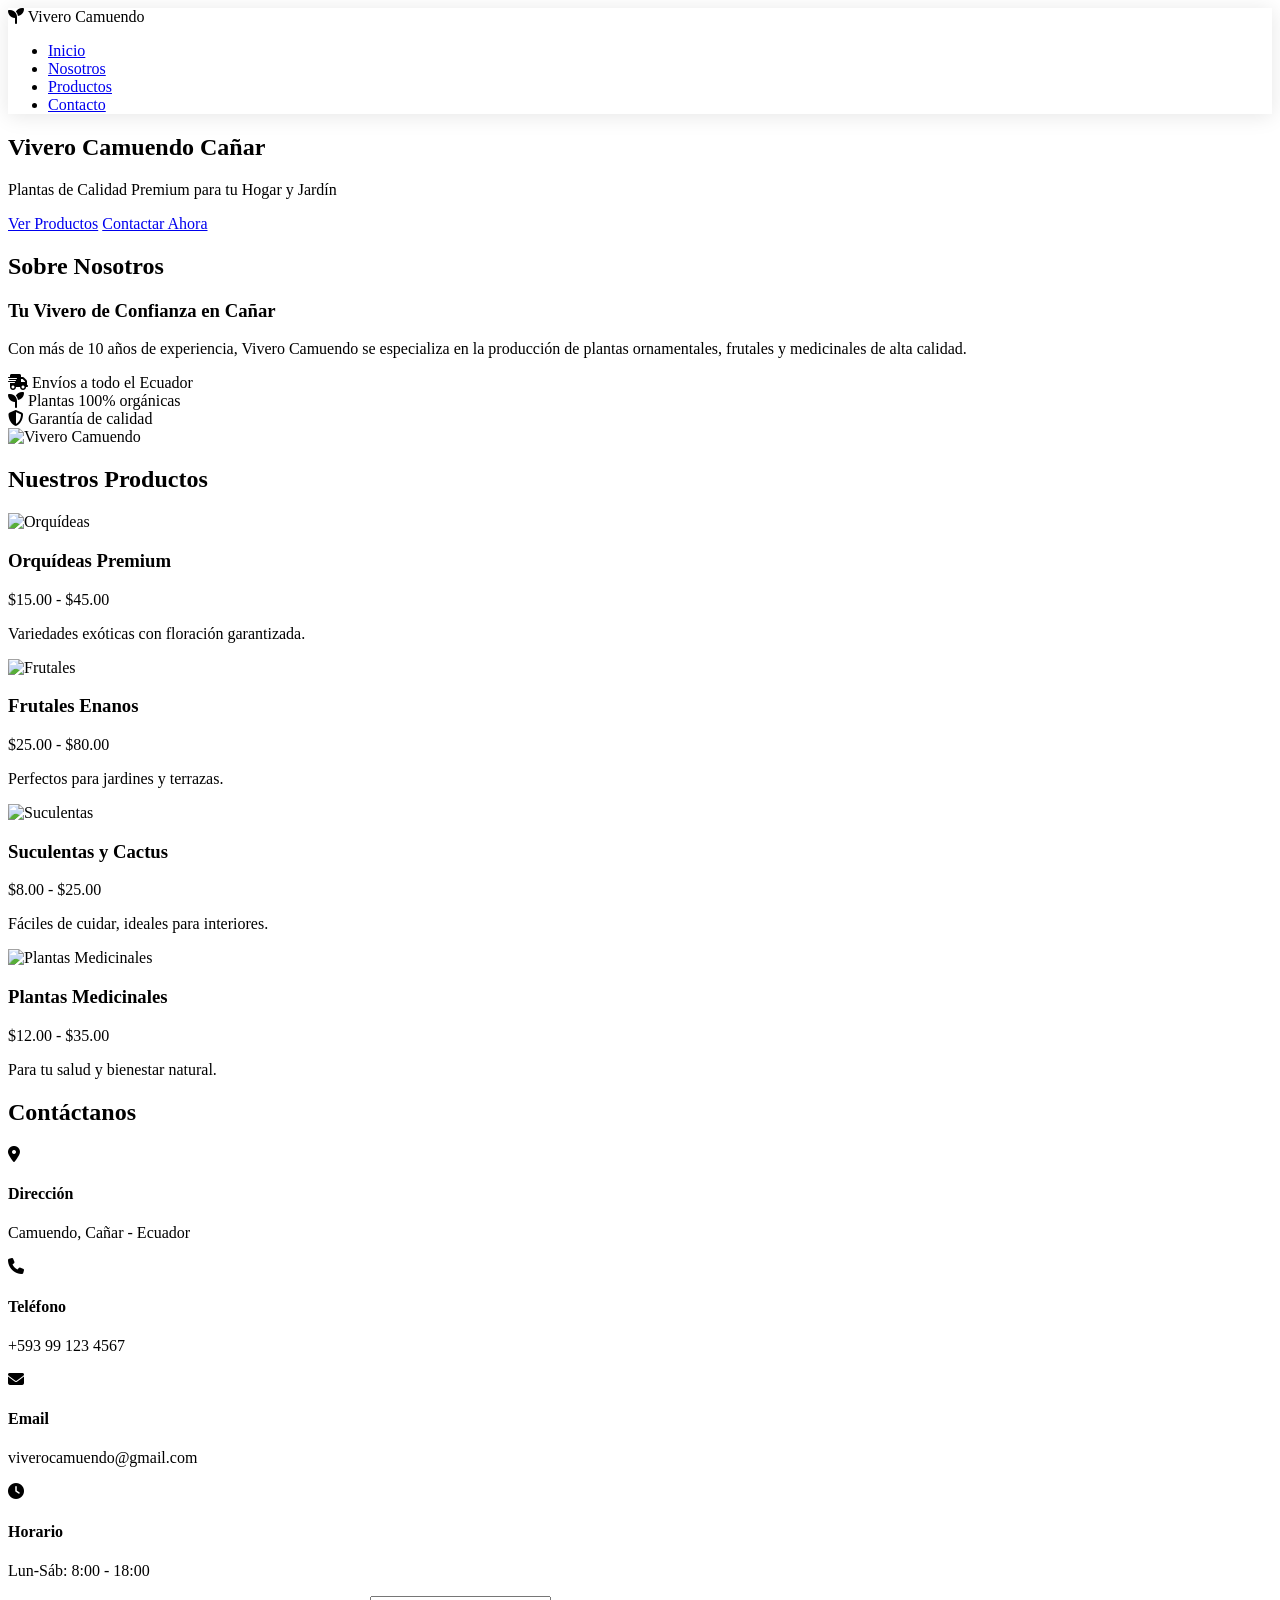
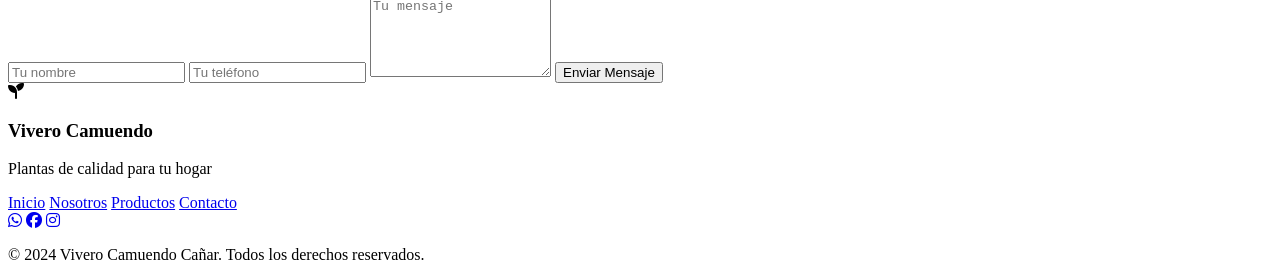
==== index.html @ 324bb906 "Update index.html" ====
<!DOCTYPE html>
<html lang="es">
<head>
    <meta charset="UTF-8">
    <meta name="viewport" content="width=device-width, initial-scale=1.0">
    <title>Vivero Camuendo Cañar - Plantas de Calidad Premium</title>
    <meta name="description" content="Vivero Camuendo Cañar - Especialistas en plantas ornamentales, frutales y medicinales de alta calidad. Envíos a todo el Ecuador.">
    <link rel="stylesheet" href="styles.css">
    <link href="https://cdnjs.cloudflare.com/ajax/libs/font-awesome/6.4.0/css/all.min.css" rel="stylesheet">
    <link href="https://fonts.googleapis.com/css2?family=Poppins:wght@300;400;500;600;700&display=swap" rel="stylesheet">
</head>
<body>
    <!-- Header -->
    <header class="header">
        <nav class="navbar">
            <div class="nav-container">
                <div class="logo">
                    <i class="fas fa-seedling"></i>
                    <span>Vivero Camuendo</span>
                </div>
                <ul class="nav-menu">
                    <li><a href="#inicio" class="nav-link">Inicio</a></li>
                    <li><a href="#nosotros" class="nav-link">Nosotros</a></li>
                    <li><a href="#productos" class="nav-link">Productos</a></li>
                    <li><a href="#contacto" class="nav-link">Contacto</a></li>
                </ul>
                <div class="hamburger">
                    <span></span>
                    <span></span>
                    <span></span>
                </div>
            </div>
        </nav>
    </header>

    <!-- Hero Section -->
    <section id="inicio" class="hero">
        <div class="hero-content">
            <h1 class="hero-title">Vivero Camuendo Cañar</h1>
            <p class="hero-subtitle">Plantas de Calidad Premium para tu Hogar y Jardín</p>
            <div class="hero-buttons">
                <a href="#productos" class="btn btn-primary">Ver Productos</a>
                <a href="#contacto" class="btn btn-secondary">Contactar Ahora</a>
            </div>
        </div>
        <div class="hero-image">
            <div class="hero-overlay"></div>
        </div>
    </section>

    <!-- Nosotros -->
    <section id="nosotros" class="nosotros">
        <div class="container">
            <h2 class="section-title">Sobre Nosotros</h2>
            <div class="nosotros-content">
                <div class="nosotros-text">
                    <h3>Tu Vivero de Confianza en Cañar</h3>
                    <p>Con más de 10 años de experiencia, Vivero Camuendo se especializa en la producción de plantas ornamentales, frutales y medicinales de alta calidad.</p>
                    <div class="features">
                        <div class="feature">
                            <i class="fas fa-shipping-fast"></i>
                            <span>Envíos a todo el Ecuador</span>
                        </div>
                        <div class="feature">
                            <i class="fas fa-seedling"></i>
                            <span>Plantas 100% orgánicas</span>
                        </div>
                        <div class="feature">
                            <i class="fas fa-shield-alt"></i>
                            <span>Garantía de calidad</span>
                        </div>
                    </div>
                </div>
                <div class="nosotros-image">
                    <img src="https://images.unsplash.com/photo-1585320806297-9794b3e4eeae?w=500&h=400&fit=crop" alt="Vivero Camuendo">
                </div>
            </div>
        </div>
    </section>

    <!-- Productos -->
    <section id="productos" class="productos">
        <div class="container">
            <h2 class="section-title">Nuestros Productos</h2>
            <div class="productos-grid">
                <div class="producto-card">
                    <img src="https://images.unsplash.com/photo-1585320700420-fae47171b3a0?w=400&h=300&fit=crop" alt="Orquídeas">
                    <div class="producto-info">
                        <h3>Orquídeas Premium</h3>
                        <p class="precio">$15.00 - $45.00</p>
                        <p>Variedades exóticas con floración garantizada.</p>
                    </div>
                </div>
                <div class="producto-card">
                    <img src="https://images.unsplash.com/photo-1600585154340-be6161a56a0c?w=400&h=300&fit=crop" alt="Frutales">
                    <div class="producto-info">
                        <h3>Frutales Enanos</h3>
                        <p class="precio">$25.00 - $80.00</p>
                        <p>Perfectos para jardines y terrazas.</p>
                    </div>
                </div>
                <div class="producto-card">
                    <img src="https://images.unsplash.com/photo-1580894908361-9679e9228d58?w=400&h=300&fit=crop" alt="Suculentas">
                    <div class="producto-info">
                        <h3>Suculentas y Cactus</h3>
                        <p class="precio">$8.00 - $25.00</p>
                        <p>Fáciles de cuidar, ideales para interiores.</p>
                    </div>
                </div>
                <div class="producto-card">
                    <img src="https://images.unsplash.com/photo-1600244336494-4d43e08c6d3f?w=400&h=300&fit=crop" alt="Plantas Medicinales">
                    <div class="producto-info">
                        <h3>Plantas Medicinales</h3>
                        <p class="precio">$12.00 - $35.00</p>
                        <p>Para tu salud y bienestar natural.</p>
                    </div>
                </div>
            </div>
        </div>
    </section>

    <!-- Contacto -->
    <section id="contacto" class="contacto">
        <div class="container">
            <h2 class="section-title">Contáctanos</h2>
            <div class="contacto-content">
                <div class="contacto-info">
                    <div class="contacto-item">
                        <i class="fas fa-map-marker-alt"></i>
                        <div>
                            <h4>Dirección</h4>
                            <p>Camuendo, Cañar - Ecuador</p>
                        </div>
                    </div>
                    <div class="contacto-item">
                        <i class="fas fa-phone"></i>
                        <div>
                            <h4>Teléfono</h4>
                            <p>+593 99 123 4567</p>
                        </div>
                    </div>
                    <div class="contacto-item">
                        <i class="fas fa-envelope"></i>
                        <div>
                            <h4>Email</h4>
                            <p>viverocamuendo@gmail.com</p>
                        </div>
                    </div>
                    <div class="contacto-item">
                        <i class="fas fa-clock"></i>
                        <div>
                            <h4>Horario</h4>
                            <p>Lun-Sáb: 8:00 - 18:00</p>
                        </div>
                    </div>
                </div>
                <form class="contacto-form">
                    <input type="text" placeholder="Tu nombre" required>
                    <input type="tel" placeholder="Tu teléfono" required>
                    <textarea placeholder="Tu mensaje" rows="5" required></textarea>
                    <button type="submit" class="btn btn-primary">Enviar Mensaje</button>
                </form>
            </div>
        </div>
    </section>

    <!-- Footer -->
    <footer class="footer">
        <div class="container">
            <div class="footer-content">
                <div class="footer-brand">
                    <i class="fas fa-seedling"></i>
                    <div>
                        <h3>Vivero Camuendo</h3>
                        <p>Plantas de calidad para tu hogar</p>
                    </div>
                </div>
                <div class="footer-links">
                    <a href="#inicio">Inicio</a>
                    <a href="#nosotros">Nosotros</a>
                    <a href="#productos">Productos</a>
                    <a href="#contacto">Contacto</a>
                </div>
                <div class="footer-social">
                    <a href="#"><i class="fab fa-whatsapp"></i></a>
                    <a href="#"><i class="fab fa-facebook"></i></a>
                    <a href="#"><i class="fab fa-instagram"></i></a>
                </div>
            </div>
            <div class="footer-bottom">
                <p>&copy; 2024 Vivero Camuendo Cañar. Todos los derechos reservados.</p>
            </div>
        </div>
    </footer>

    <script src="script.js"></script>
</body>
</html>
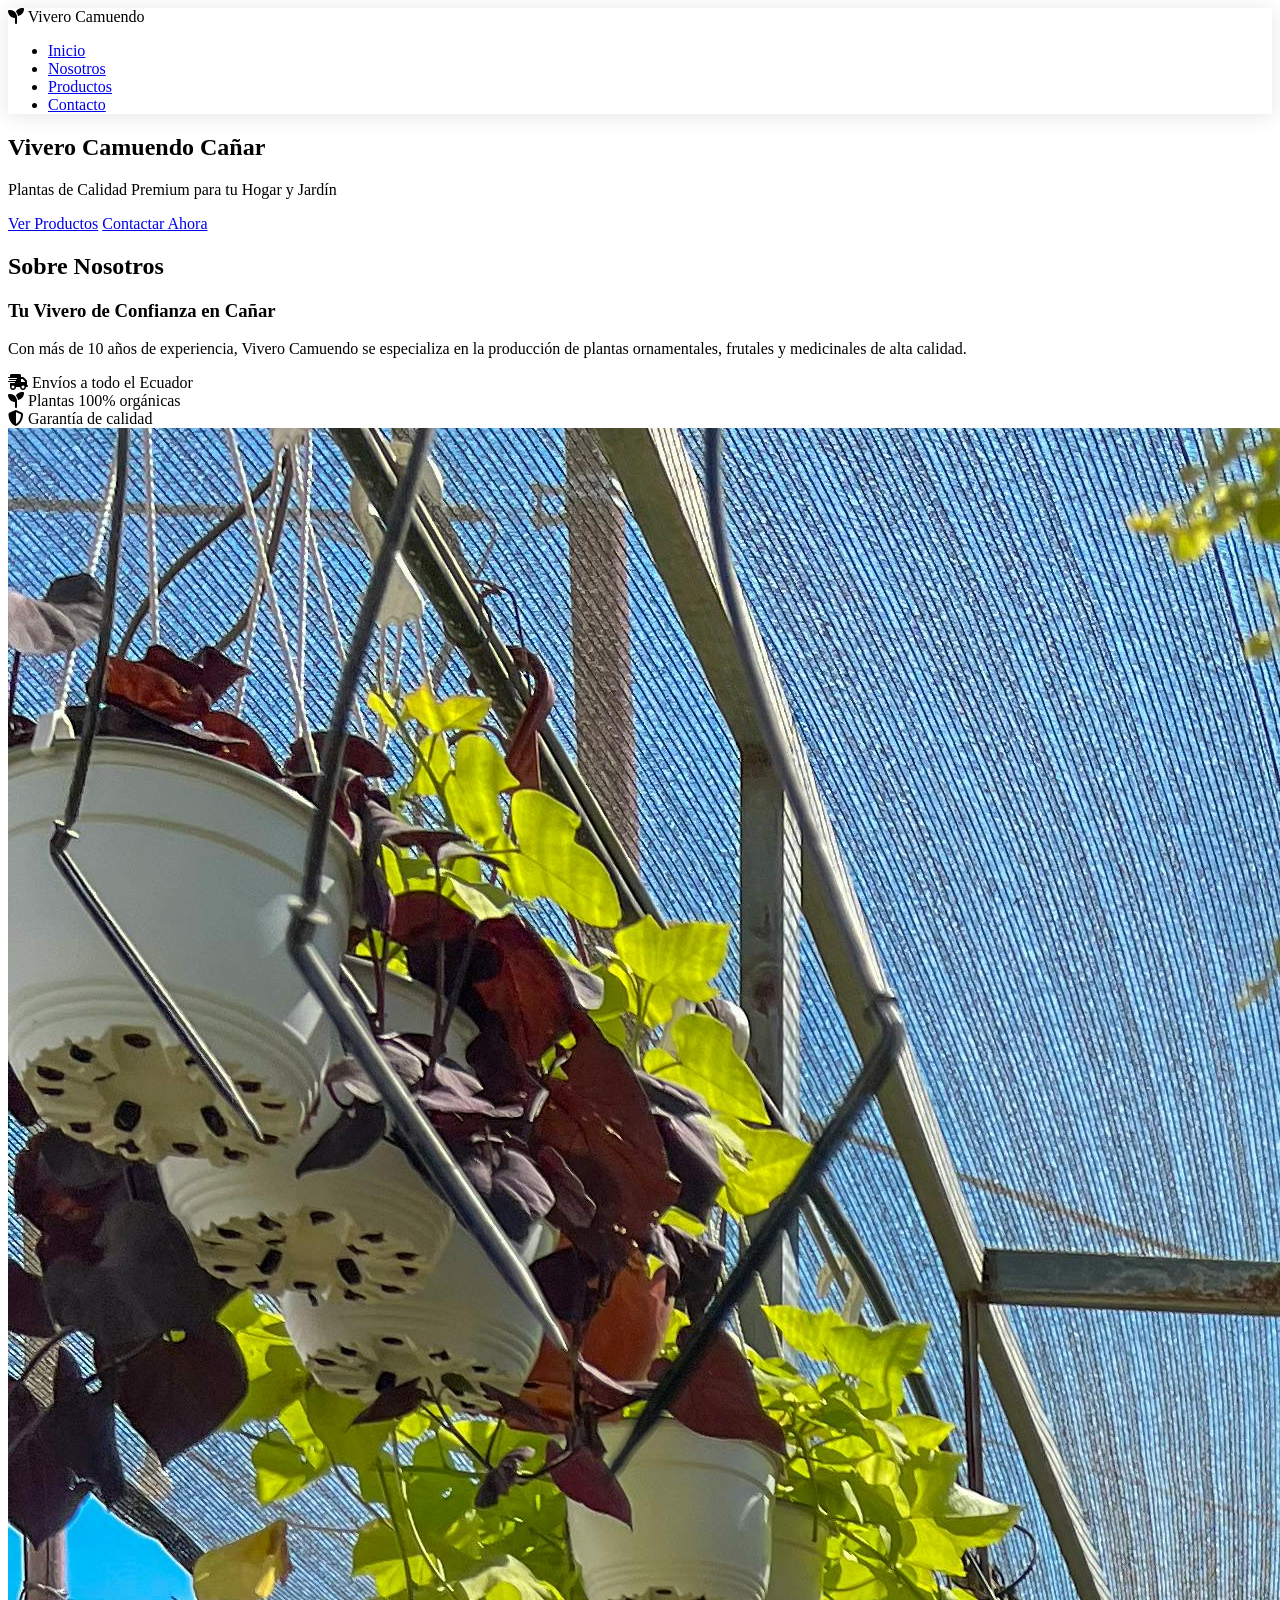
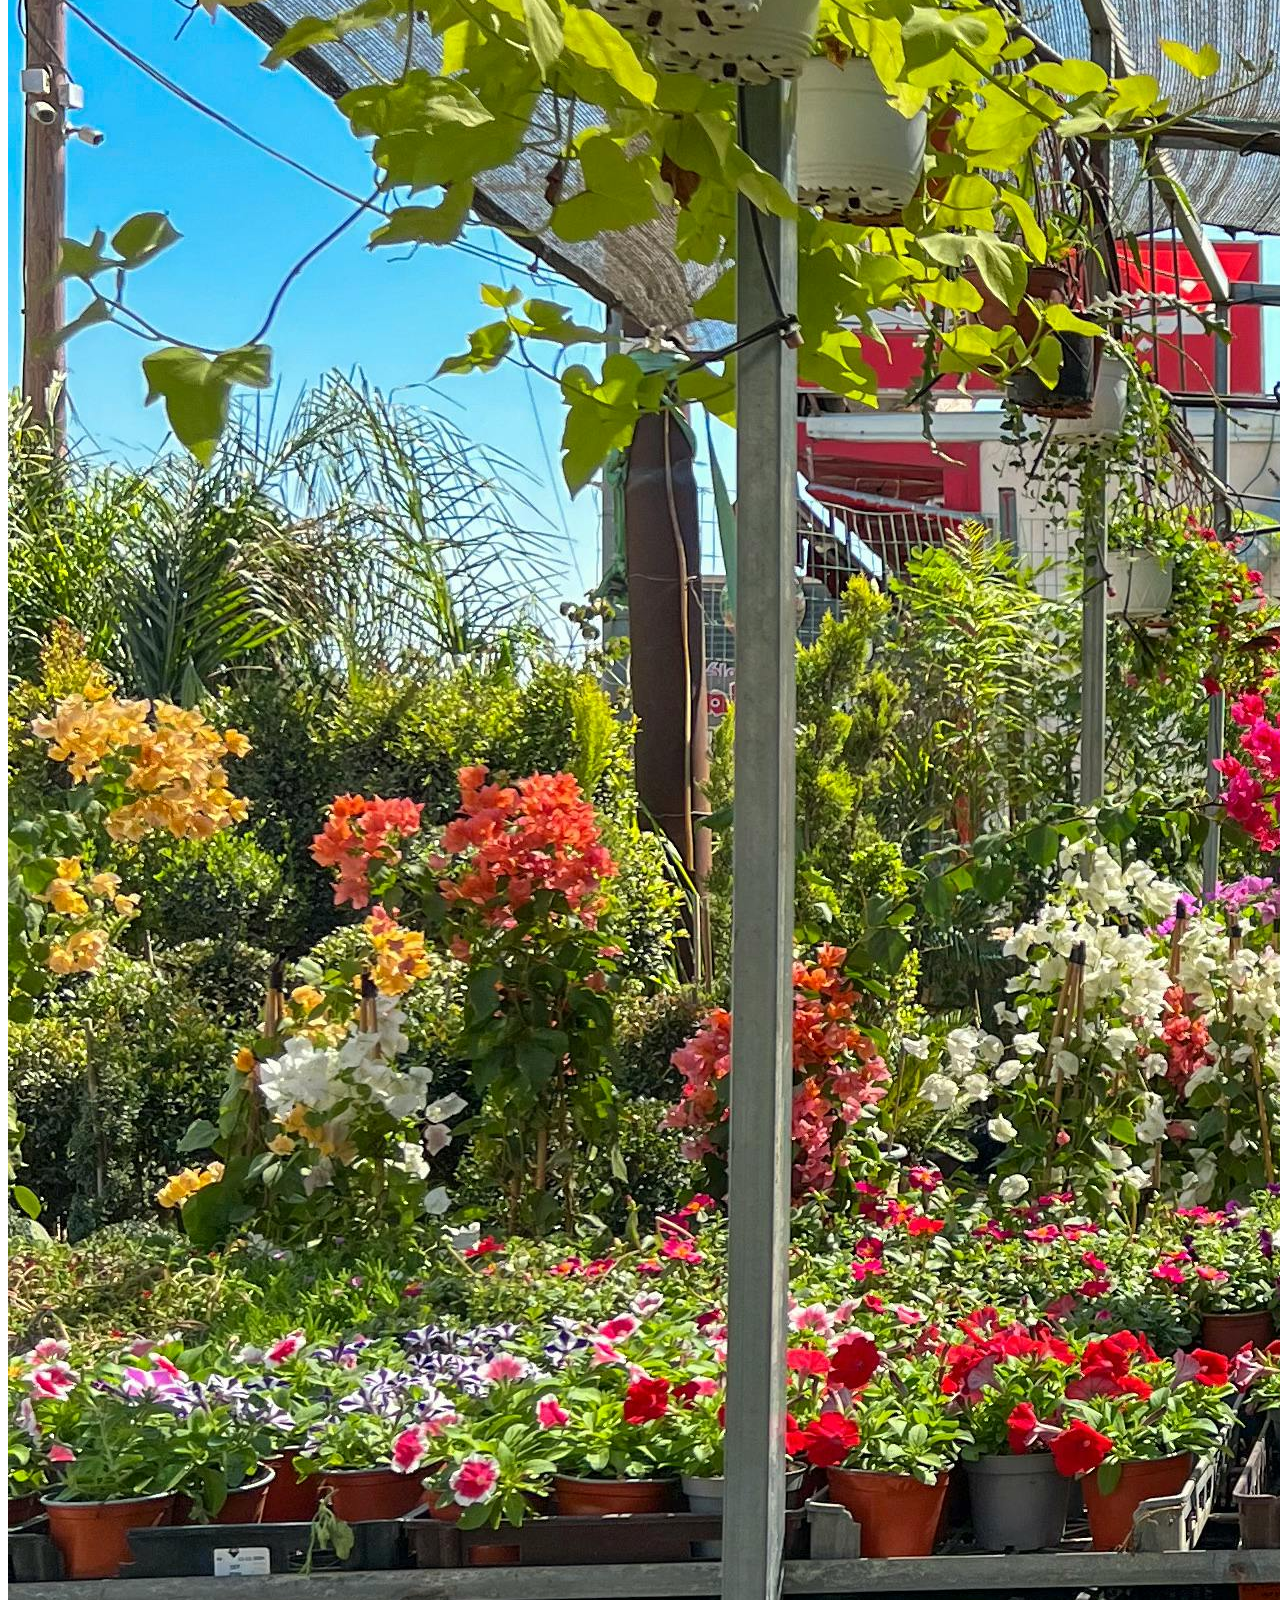
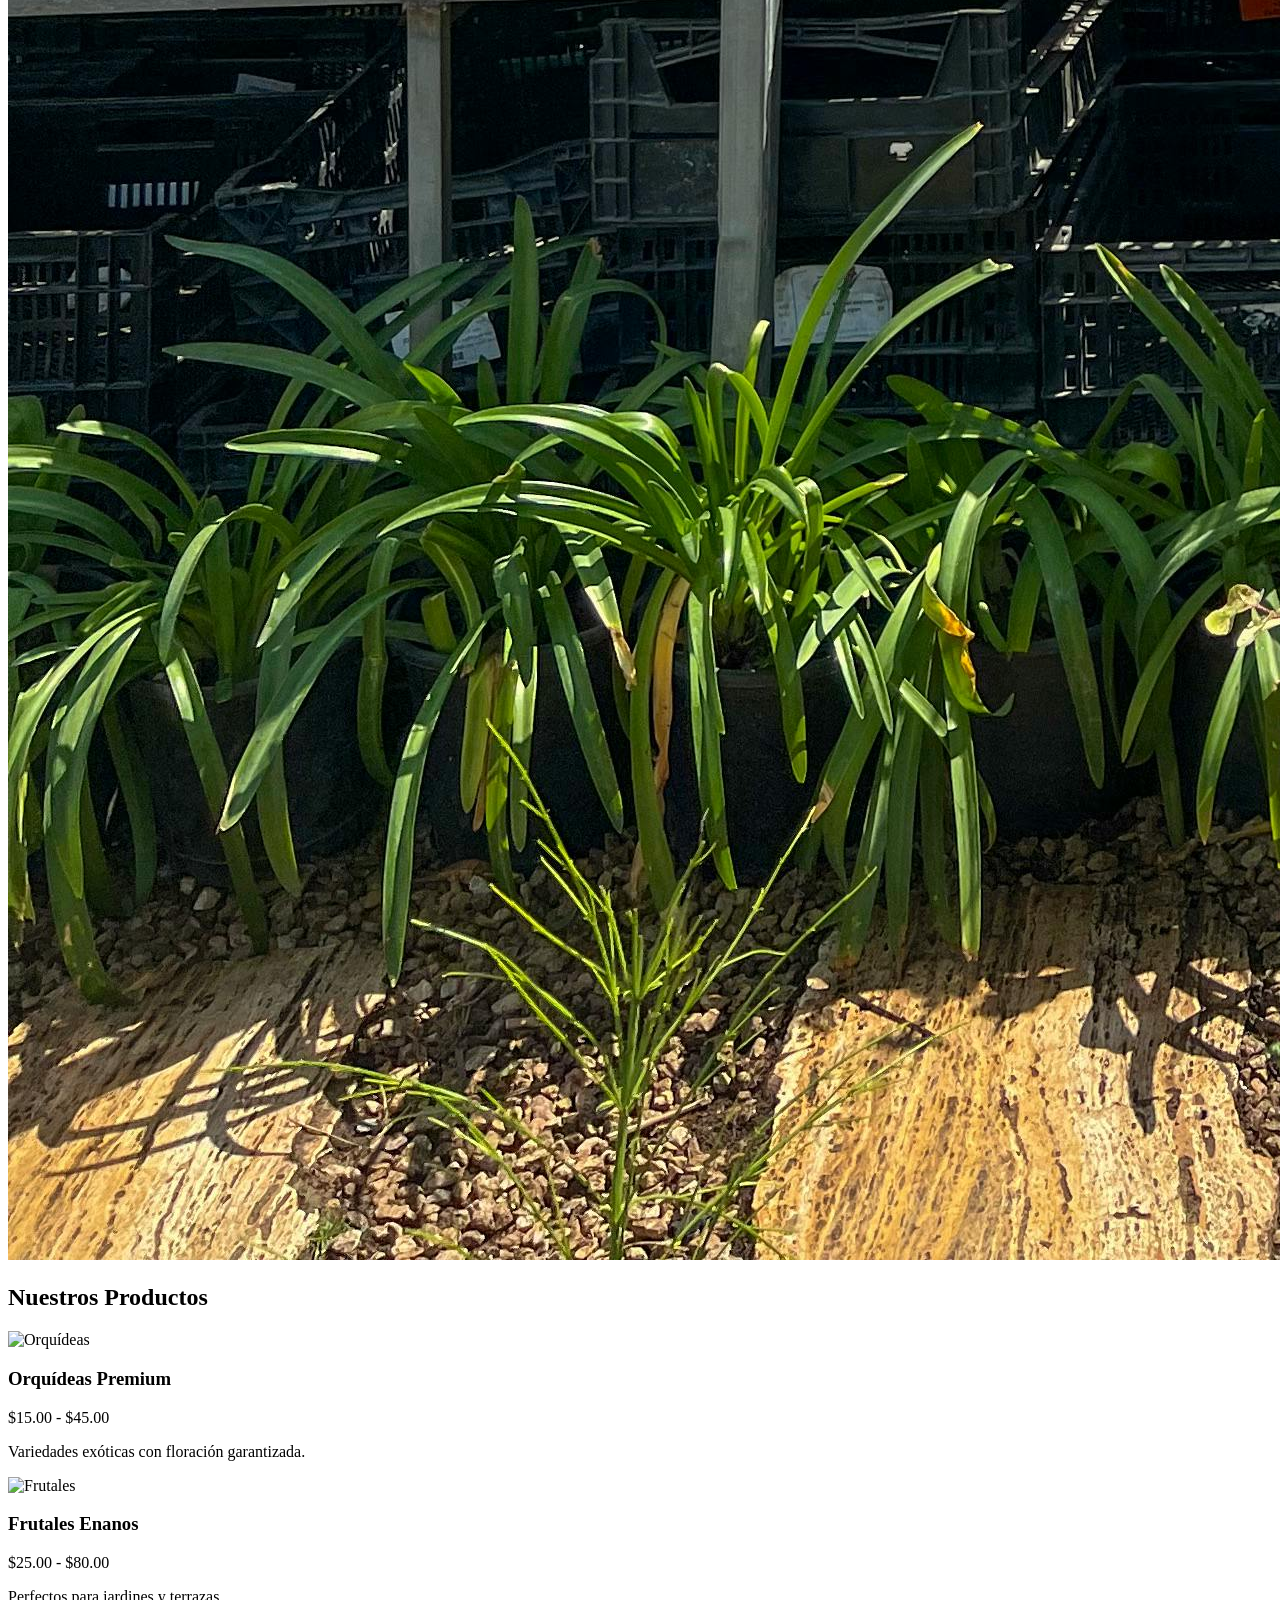
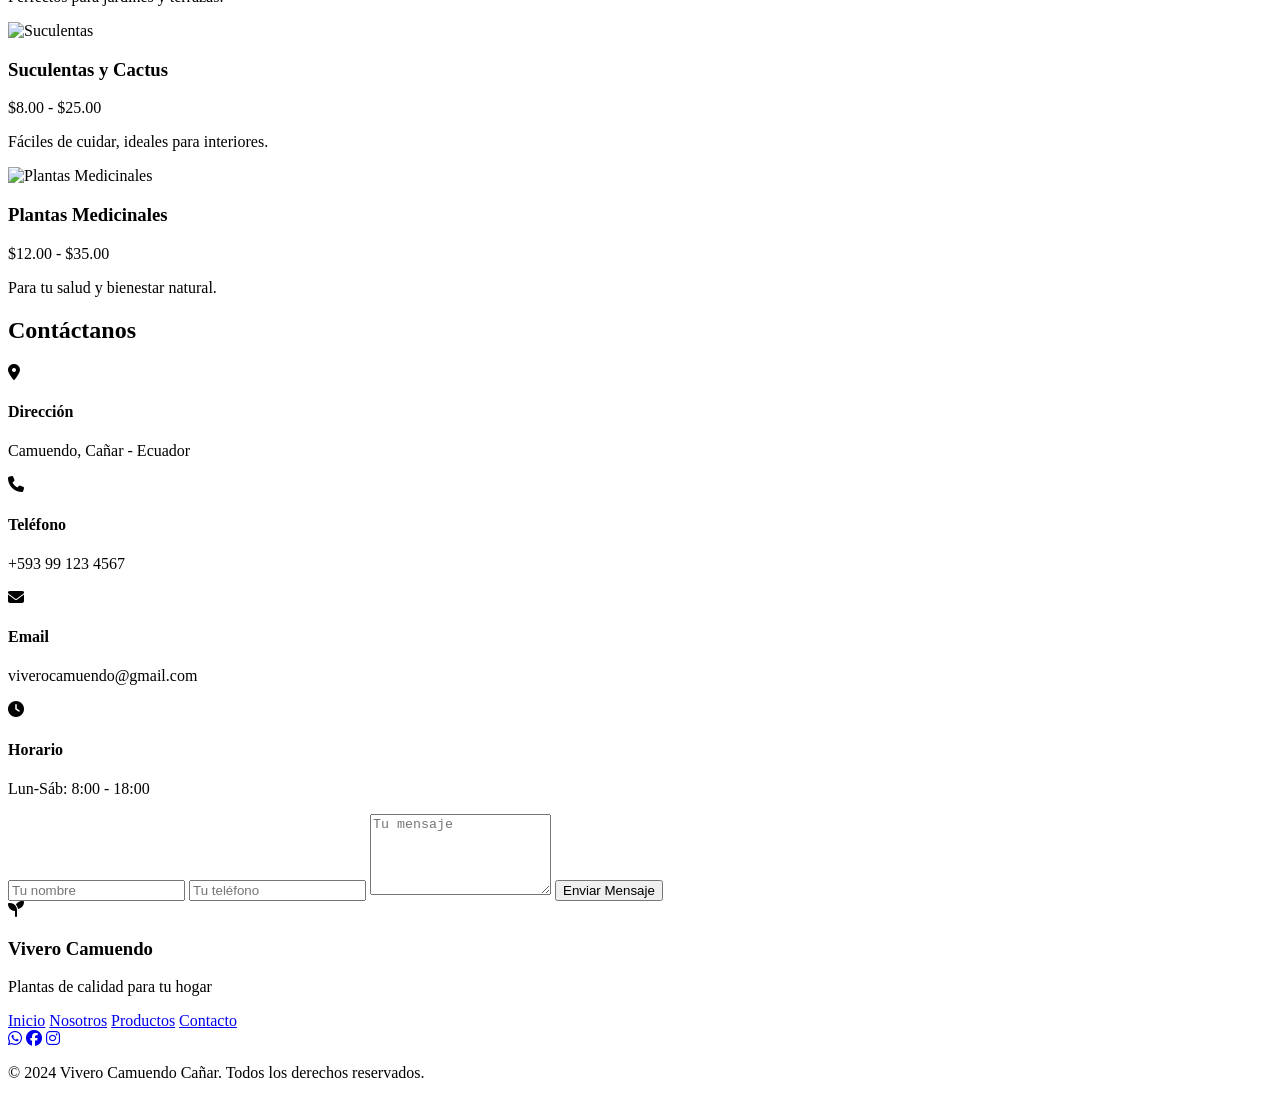
==== commit 9ac19fdb: "Merge branch 'main' of https://github.com/FFFClassCoder/Vivero-Camuendo-Ca-amar" ====
--- a/index.html
+++ b/index.html
@@ -3,7 +3,7 @@
 <head>
     <meta charset="UTF-8">
     <meta name="viewport" content="width=device-width, initial-scale=1.0">
-    <title>Vivero Camuendo Cañar - Plantas de Calidad Premium</title>
+    <title>Vivero Camuendo - Plantas de Calidad Premium</title>
     <meta name="description" content="Vivero Camuendo Cañar - Especialistas en plantas ornamentales, frutales y medicinales de alta calidad. Envíos a todo el Ecuador.">
     <link rel="stylesheet" href="styles.css">
     <link href="https://cdnjs.cloudflare.com/ajax/libs/font-awesome/6.4.0/css/all.min.css" rel="stylesheet">
@@ -72,7 +72,7 @@
                     </div>
                 </div>
                 <div class="nosotros-image">
-                    <img src="https://images.unsplash.com/photo-1585320806297-9794b3e4eeae?w=500&h=400&fit=crop" alt="Vivero Camuendo">
+                    <img src="images/vivero.jpg" alt="Vivero Camuendo">
                 </div>
             </div>
         </div>
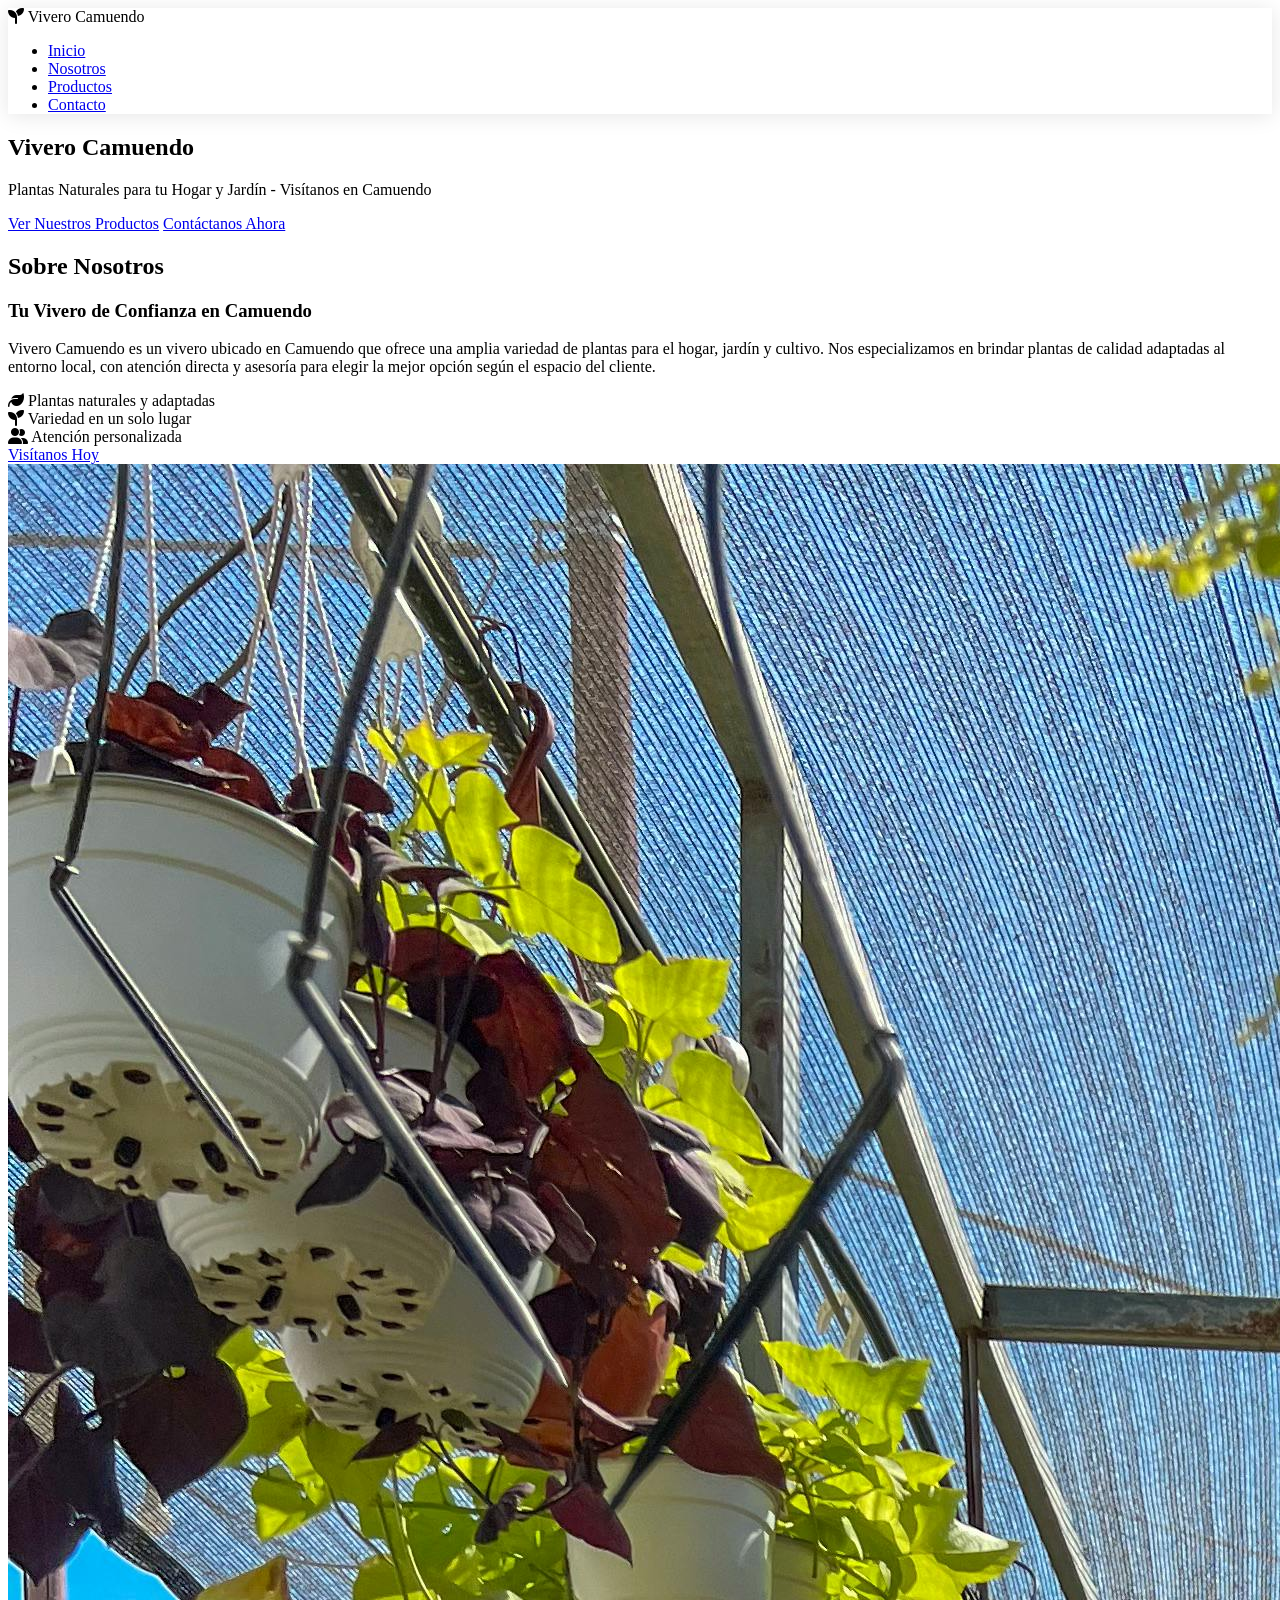
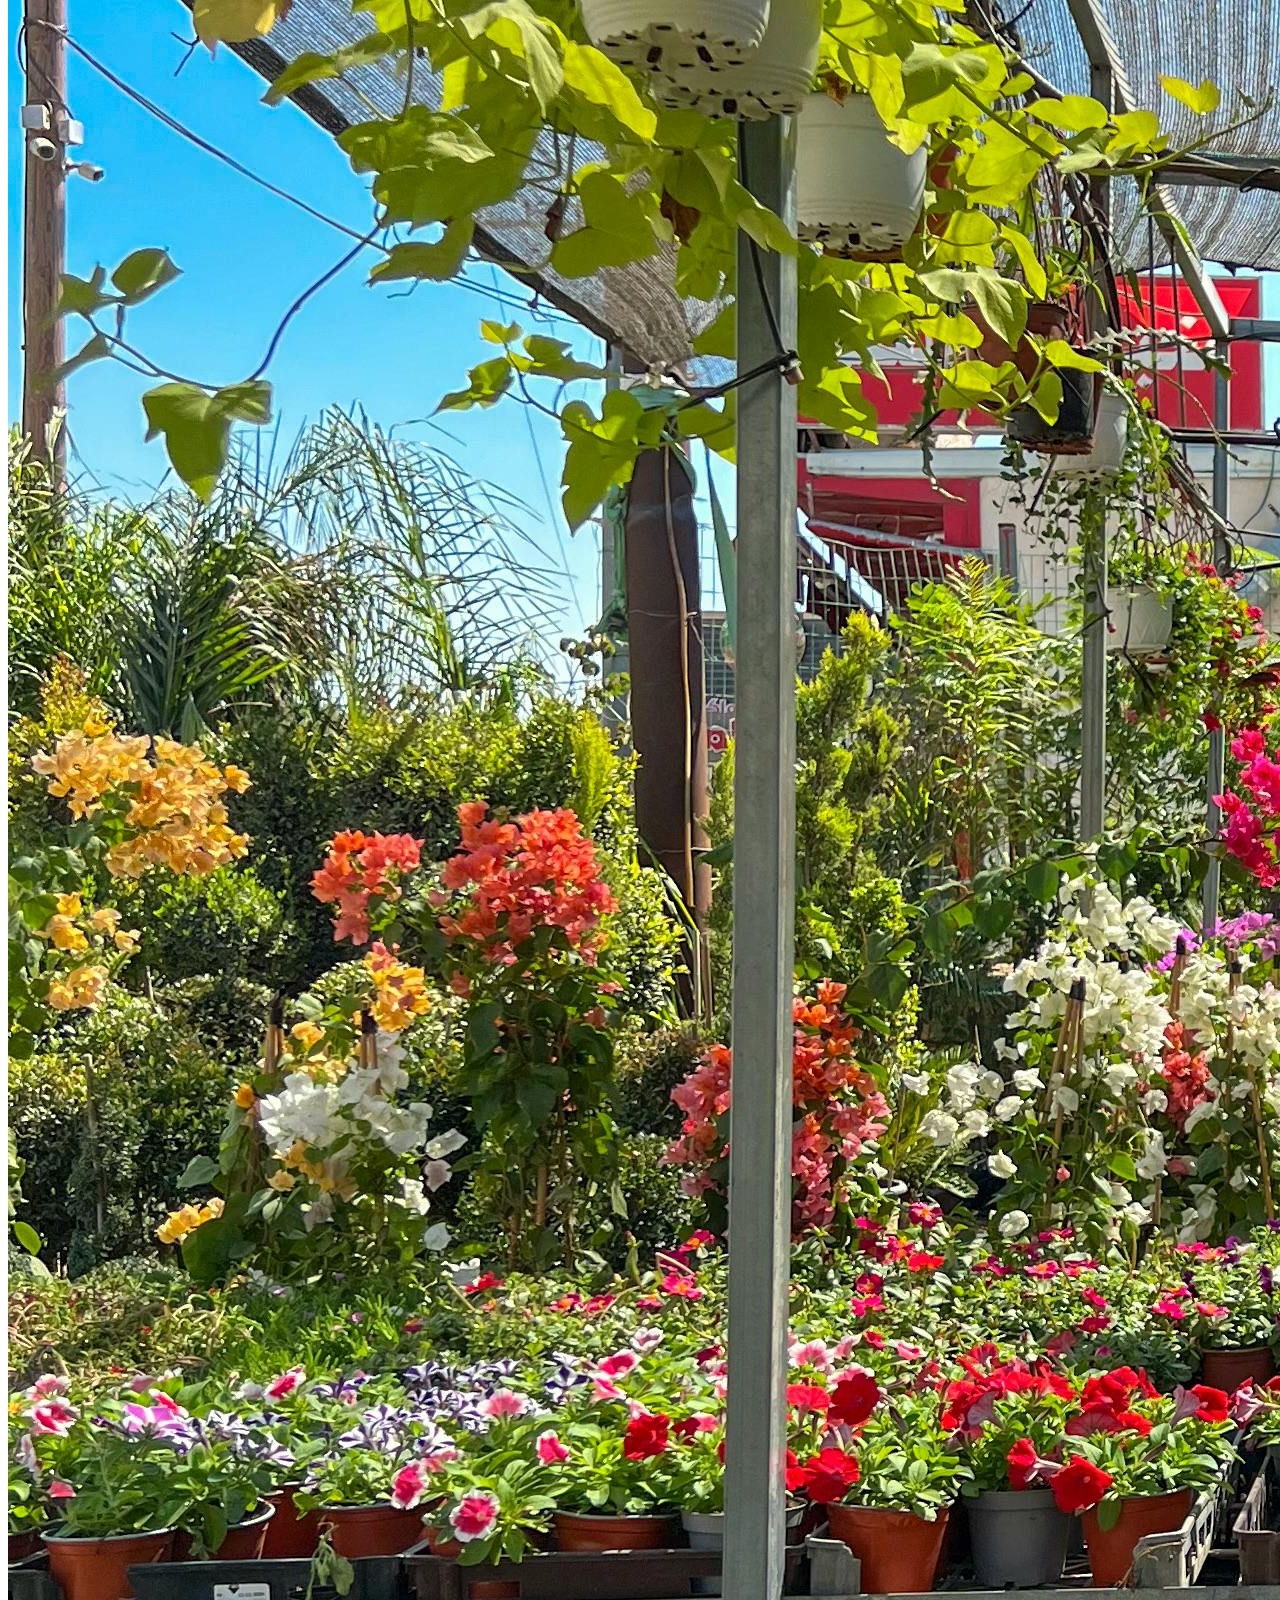
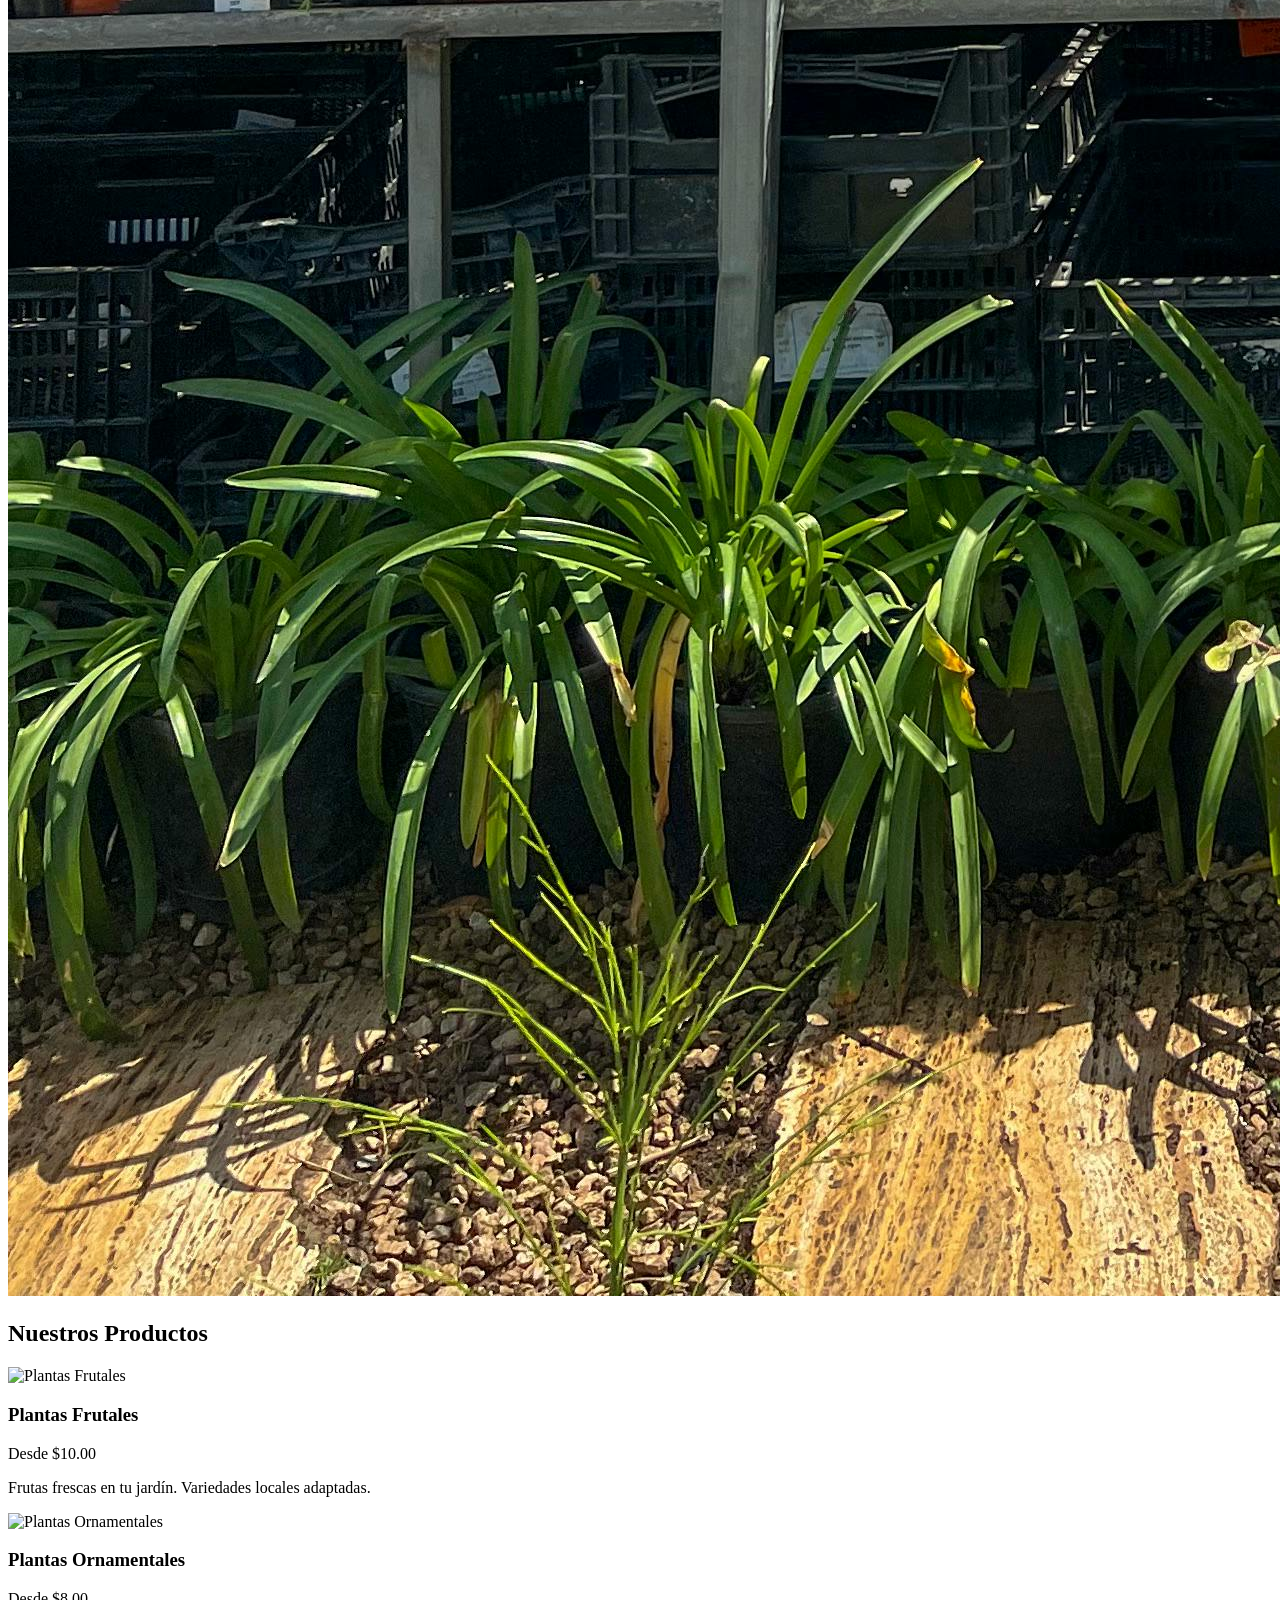
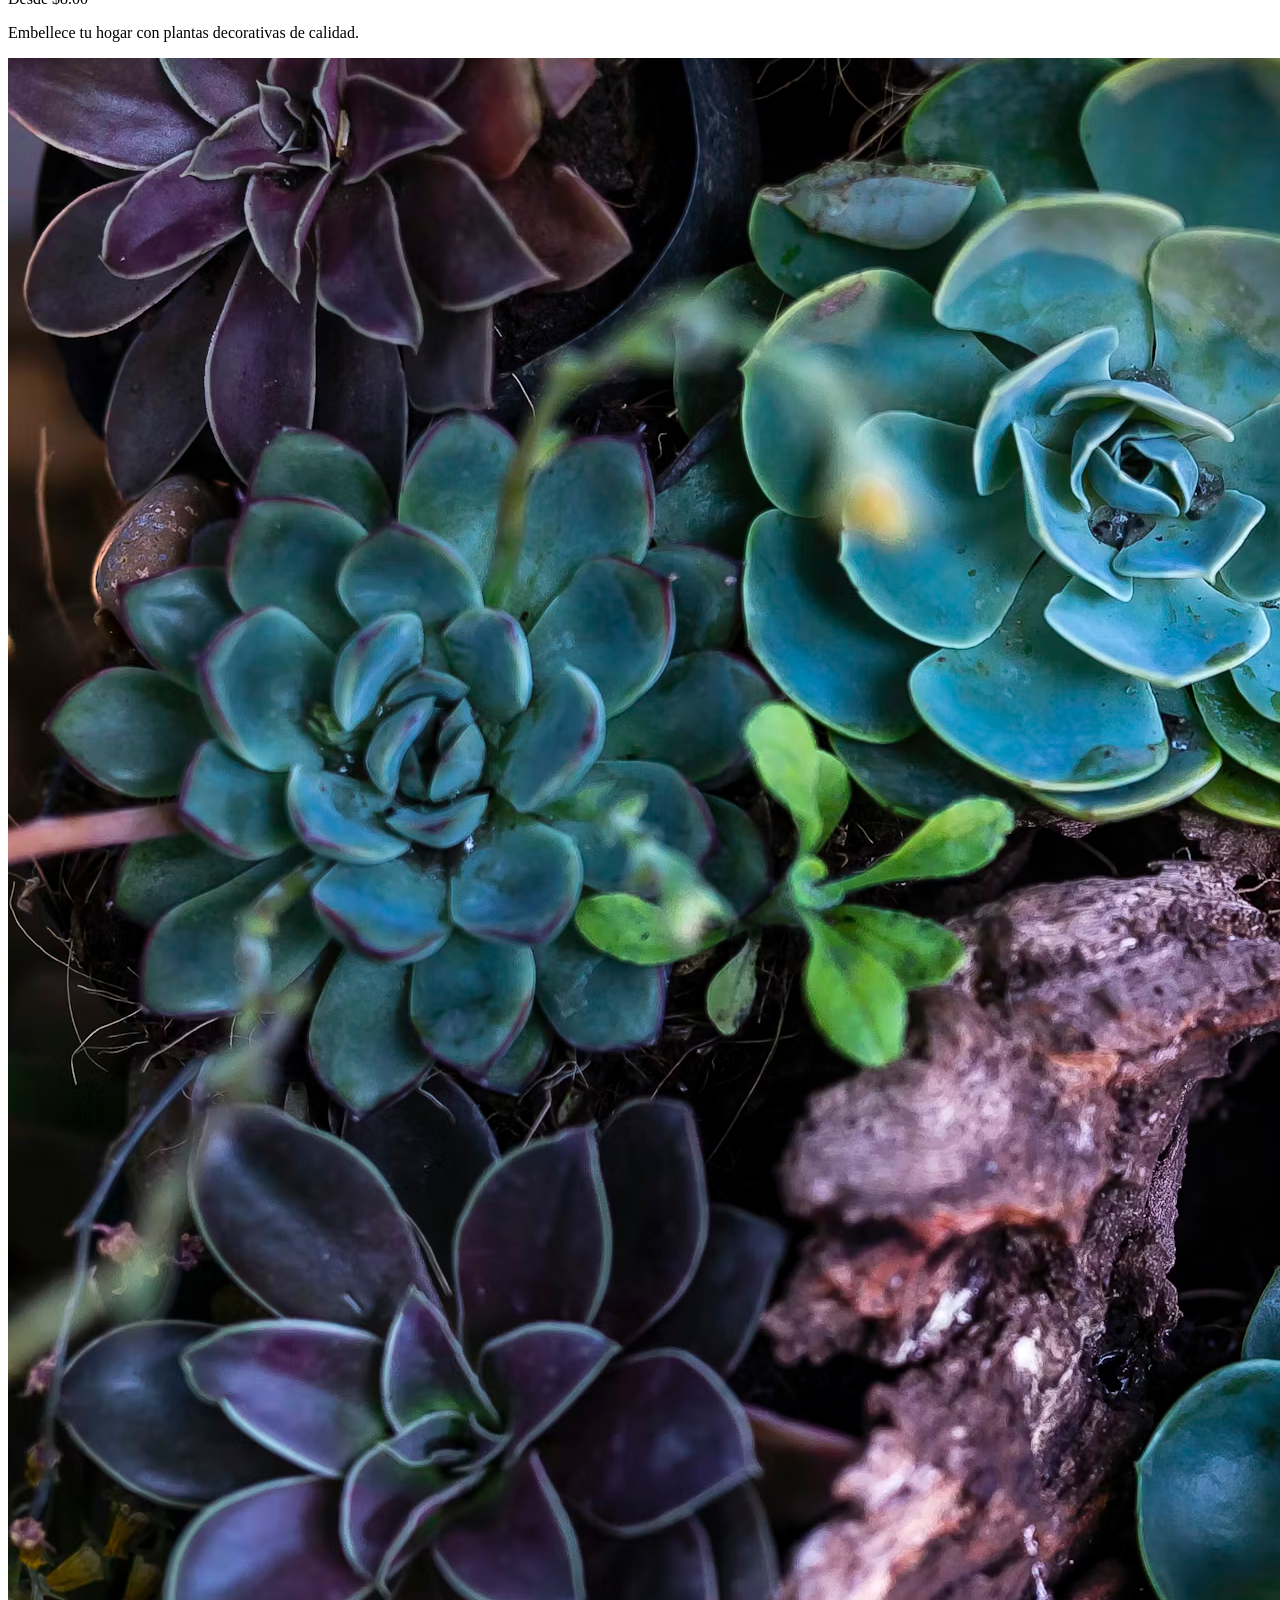
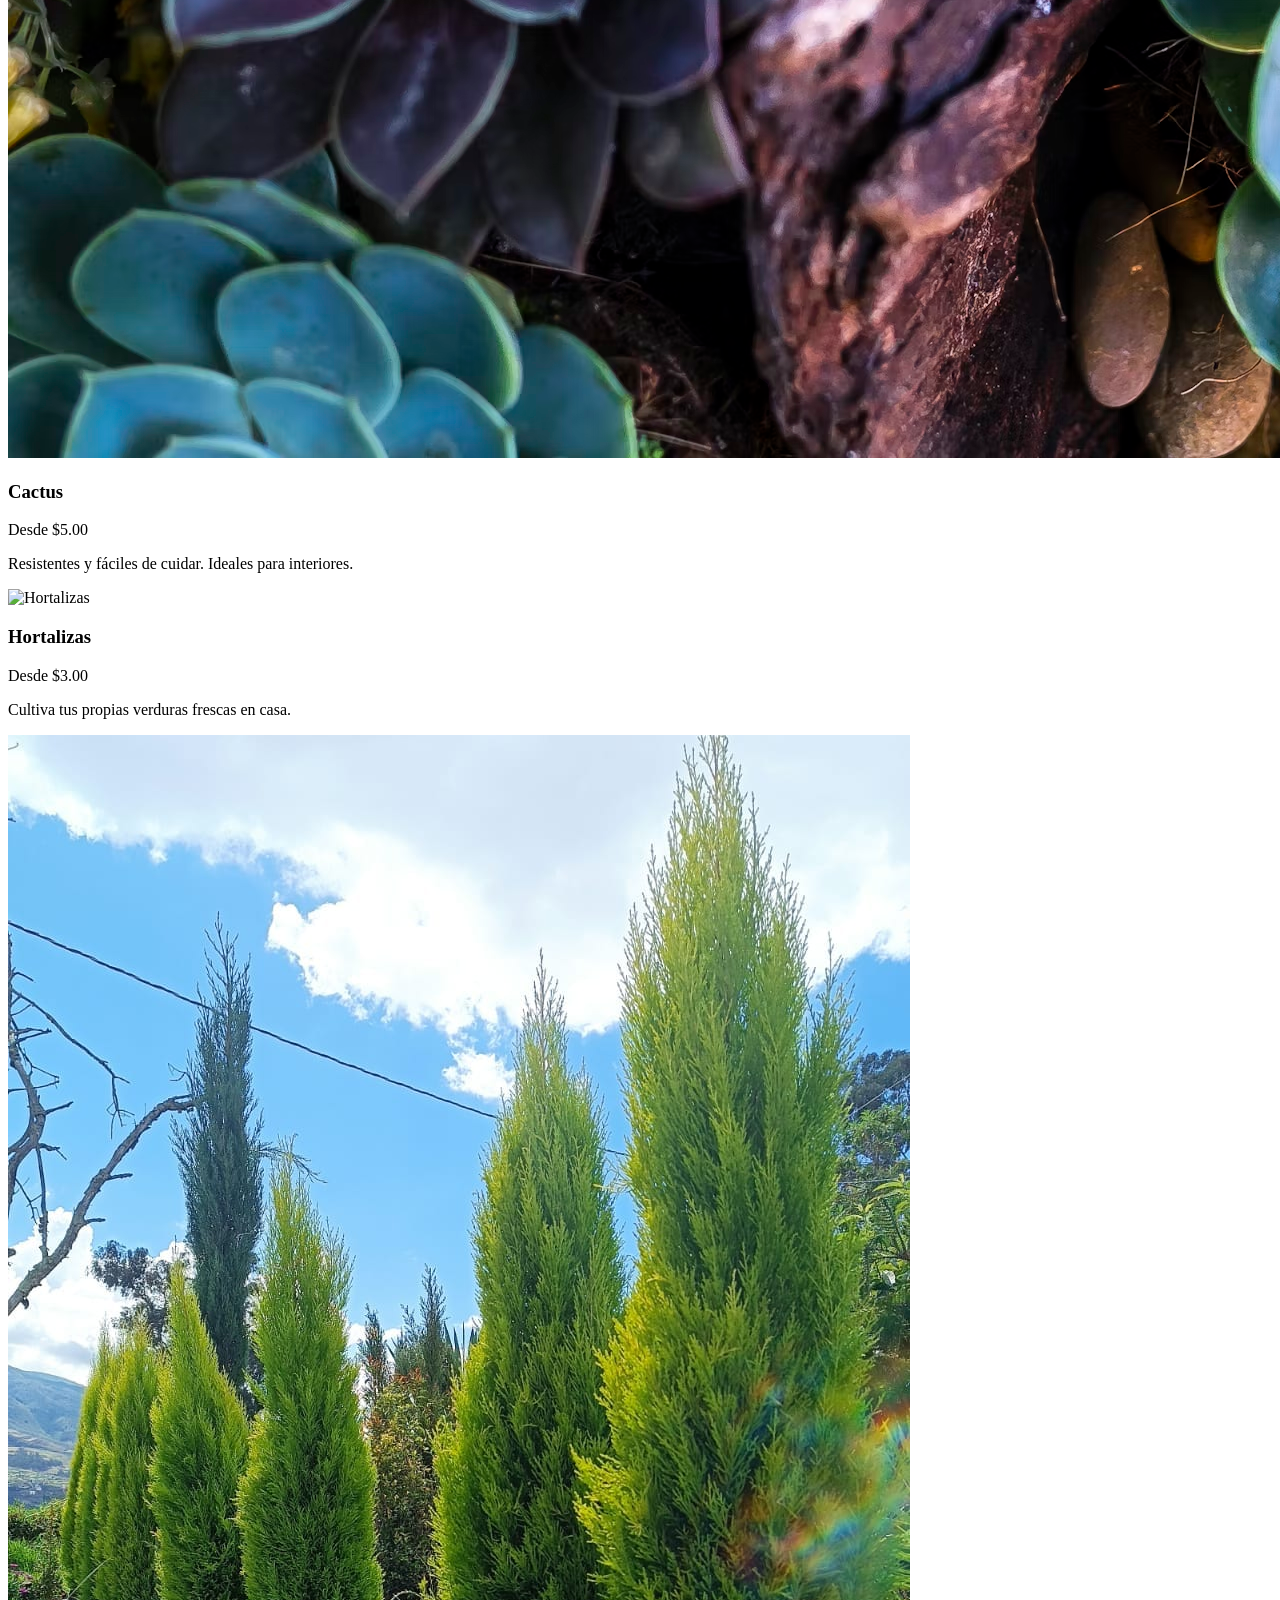
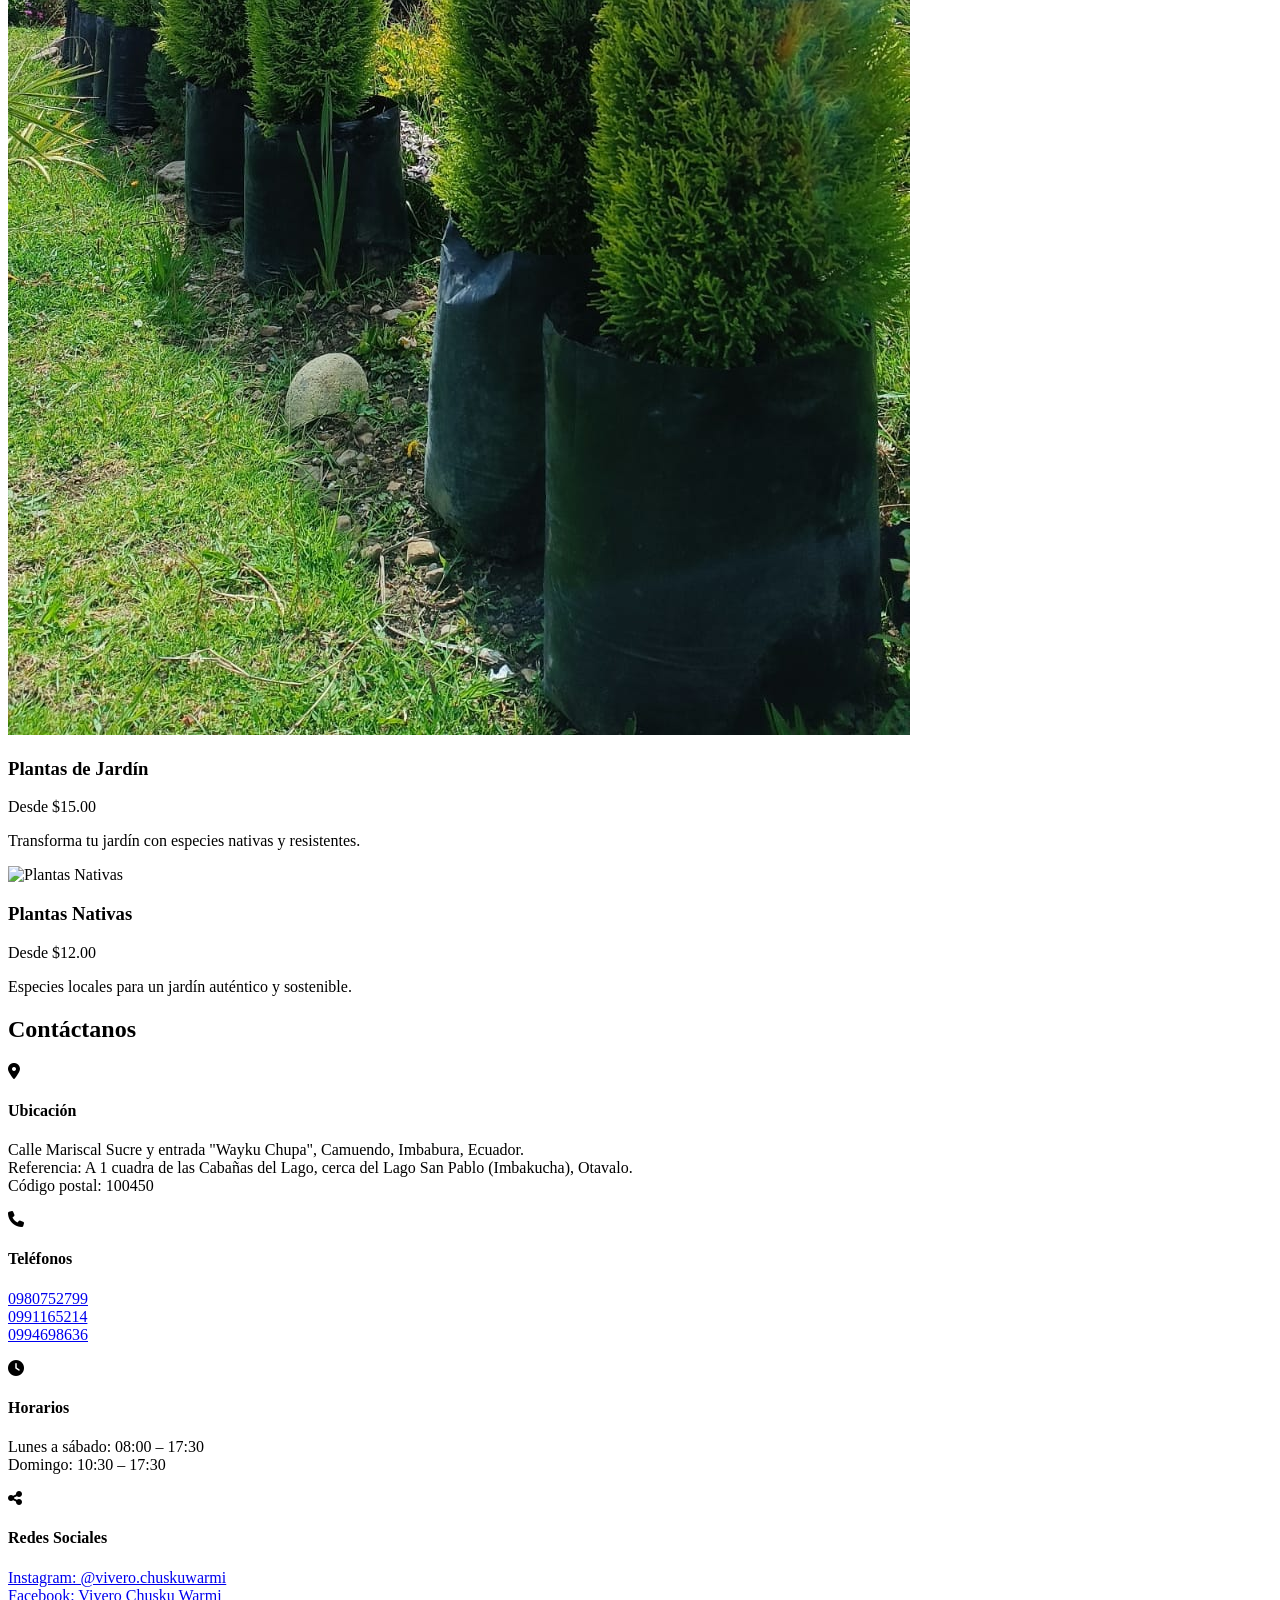
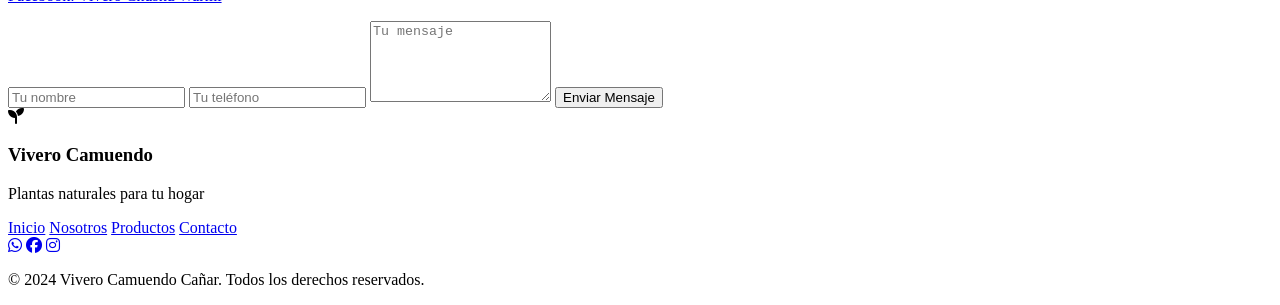
==== commit 17758b7e: "Actualizar información del negocio: ubicación, horarios, teléfonos, redes sociales, productos y desc" ====
--- a/index.html
+++ b/index.html
@@ -3,8 +3,8 @@
 <head>
     <meta charset="UTF-8">
     <meta name="viewport" content="width=device-width, initial-scale=1.0">
-    <title>Vivero Camuendo - Plantas de Calidad Premium</title>
-    <meta name="description" content="Vivero Camuendo Cañar - Especialistas en plantas ornamentales, frutales y medicinales de alta calidad. Envíos a todo el Ecuador.">
+    <title>Vivero Camuendo - Plantas Naturales para tu Hogar</title>
+    <meta name="description" content="Vivero Camuendo en Camuendo, Imbabura. Ofrecemos plantas frutales, ornamentales, de jardín, cactus, hortalizas y nativas. Visítanos hoy y encuentra la planta perfecta para tu espacio.">
     <link rel="stylesheet" href="styles.css">
     <link href="https://cdnjs.cloudflare.com/ajax/libs/font-awesome/6.4.0/css/all.min.css" rel="stylesheet">
     <link href="https://fonts.googleapis.com/css2?family=Poppins:wght@300;400;500;600;700&display=swap" rel="stylesheet">
@@ -36,11 +36,11 @@
     <!-- Hero Section -->
     <section id="inicio" class="hero">
         <div class="hero-content">
-            <h1 class="hero-title">Vivero Camuendo Cañar</h1>
-            <p class="hero-subtitle">Plantas de Calidad Premium para tu Hogar y Jardín</p>
+            <h1 class="hero-title">Vivero Camuendo</h1>
+            <p class="hero-subtitle">Plantas Naturales para tu Hogar y Jardín - Visítanos en Camuendo</p>
             <div class="hero-buttons">
-                <a href="#productos" class="btn btn-primary">Ver Productos</a>
-                <a href="#contacto" class="btn btn-secondary">Contactar Ahora</a>
+                <a href="#productos" class="btn btn-primary">Ver Nuestros Productos</a>
+                <a href="#contacto" class="btn btn-secondary">Contáctanos Ahora</a>
             </div>
         </div>
         <div class="hero-image">
@@ -54,22 +54,23 @@
             <h2 class="section-title">Sobre Nosotros</h2>
             <div class="nosotros-content">
                 <div class="nosotros-text">
-                    <h3>Tu Vivero de Confianza en Cañar</h3>
-                    <p>Con más de 10 años de experiencia, Vivero Camuendo se especializa en la producción de plantas ornamentales, frutales y medicinales de alta calidad.</p>
+                    <h3>Tu Vivero de Confianza en Camuendo</h3>
+                    <p>Vivero Camuendo es un vivero ubicado en Camuendo que ofrece una amplia variedad de plantas para el hogar, jardín y cultivo. Nos especializamos en brindar plantas de calidad adaptadas al entorno local, con atención directa y asesoría para elegir la mejor opción según el espacio del cliente.</p>
                     <div class="features">
                         <div class="feature">
-                            <i class="fas fa-shipping-fast"></i>
-                            <span>Envíos a todo el Ecuador</span>
+                            <i class="fas fa-leaf"></i>
+                            <span>Plantas naturales y adaptadas</span>
                         </div>
                         <div class="feature">
                             <i class="fas fa-seedling"></i>
-                            <span>Plantas 100% orgánicas</span>
+                            <span>Variedad en un solo lugar</span>
                         </div>
                         <div class="feature">
-                            <i class="fas fa-shield-alt"></i>
-                            <span>Garantía de calidad</span>
-                        </div>
-                    </div>
+                            <i class="fas fa-user-friends"></i>
+                            <span>Atención personalizada</span>
+                        </div>
+                    </div>
+                    <a href="#contacto" class="btn btn-primary" style="margin-top: 2rem;">Visítanos Hoy</a>
                 </div>
                 <div class="nosotros-image">
                     <img src="images/vivero.jpg" alt="Vivero Camuendo">
@@ -84,35 +85,51 @@
             <h2 class="section-title">Nuestros Productos</h2>
             <div class="productos-grid">
                 <div class="producto-card">
-                    <img src="https://images.unsplash.com/photo-1585320700420-fae47171b3a0?w=400&h=300&fit=crop" alt="Orquídeas">
-                    <div class="producto-info">
-                        <h3>Orquídeas Premium</h3>
-                        <p class="precio">$15.00 - $45.00</p>
-                        <p>Variedades exóticas con floración garantizada.</p>
-                    </div>
-                </div>
-                <div class="producto-card">
-                    <img src="https://images.unsplash.com/photo-1600585154340-be6161a56a0c?w=400&h=300&fit=crop" alt="Frutales">
-                    <div class="producto-info">
-                        <h3>Frutales Enanos</h3>
-                        <p class="precio">$25.00 - $80.00</p>
-                        <p>Perfectos para jardines y terrazas.</p>
-                    </div>
-                </div>
-                <div class="producto-card">
-                    <img src="https://images.unsplash.com/photo-1580894908361-9679e9228d58?w=400&h=300&fit=crop" alt="Suculentas">
-                    <div class="producto-info">
-                        <h3>Suculentas y Cactus</h3>
-                        <p class="precio">$8.00 - $25.00</p>
-                        <p>Fáciles de cuidar, ideales para interiores.</p>
-                    </div>
-                </div>
-                <div class="producto-card">
-                    <img src="https://images.unsplash.com/photo-1600244336494-4d43e08c6d3f?w=400&h=300&fit=crop" alt="Plantas Medicinales">
-                    <div class="producto-info">
-                        <h3>Plantas Medicinales</h3>
-                        <p class="precio">$12.00 - $35.00</p>
-                        <p>Para tu salud y bienestar natural.</p>
+                    <img src="https://images.unsplash.com/photo-1585320700420-fae47171b3a0?w=400&h=300&fit=crop" alt="Plantas Frutales">
+                    <div class="producto-info">
+                        <h3>Plantas Frutales</h3>
+                        <p class="precio">Desde $10.00</p>
+                        <p>Frutas frescas en tu jardín. Variedades locales adaptadas.</p>
+                    </div>
+                </div>
+                <div class="producto-card">
+                    <img src="https://images.unsplash.com/photo-1600585154340-be6161a56a0c?w=400&h=300&fit=crop" alt="Plantas Ornamentales">
+                    <div class="producto-info">
+                        <h3>Plantas Ornamentales</h3>
+                        <p class="precio">Desde $8.00</p>
+                        <p>Embellece tu hogar con plantas decorativas de calidad.</p>
+                    </div>
+                </div>
+                <div class="producto-card">
+                    <img src="images/suculentas.jpg" alt="Cactus">
+                    <div class="producto-info">
+                        <h3>Cactus</h3>
+                        <p class="precio">Desde $5.00</p>
+                        <p>Resistentes y fáciles de cuidar. Ideales para interiores.</p>
+                    </div>
+                </div>
+                <div class="producto-card">
+                    <img src="https://images.unsplash.com/photo-1600244336494-4d43e08c6d3f?w=400&h=300&fit=crop" alt="Hortalizas">
+                    <div class="producto-info">
+                        <h3>Hortalizas</h3>
+                        <p class="precio">Desde $3.00</p>
+                        <p>Cultiva tus propias verduras frescas en casa.</p>
+                    </div>
+                </div>
+                <div class="producto-card">
+                    <img src="images/pinos.jpg" alt="Plantas de Jardín">
+                    <div class="producto-info">
+                        <h3>Plantas de Jardín</h3>
+                        <p class="precio">Desde $15.00</p>
+                        <p>Transforma tu jardín con especies nativas y resistentes.</p>
+                    </div>
+                </div>
+                <div class="producto-card">
+                    <img src="https://images.unsplash.com/photo-1580894908361-9679e9228d58?w=400&h=300&fit=crop" alt="Plantas Nativas">
+                    <div class="producto-info">
+                        <h3>Plantas Nativas</h3>
+                        <p class="precio">Desde $12.00</p>
+                        <p>Especies locales para un jardín auténtico y sostenible.</p>
                     </div>
                 </div>
             </div>
@@ -128,29 +145,29 @@
                     <div class="contacto-item">
                         <i class="fas fa-map-marker-alt"></i>
                         <div>
-                            <h4>Dirección</h4>
-                            <p>Camuendo, Cañar - Ecuador</p>
+                            <h4>Ubicación</h4>
+                            <p>Calle Mariscal Sucre y entrada "Wayku Chupa", Camuendo, Imbabura, Ecuador.<br>Referencia: A 1 cuadra de las Cabañas del Lago, cerca del Lago San Pablo (Imbakucha), Otavalo.<br>Código postal: 100450</p>
                         </div>
                     </div>
                     <div class="contacto-item">
                         <i class="fas fa-phone"></i>
                         <div>
-                            <h4>Teléfono</h4>
-                            <p>+593 99 123 4567</p>
-                        </div>
-                    </div>
-                    <div class="contacto-item">
-                        <i class="fas fa-envelope"></i>
-                        <div>
-                            <h4>Email</h4>
-                            <p>viverocamuendo@gmail.com</p>
+                            <h4>Teléfonos</h4>
+                            <p><a href="https://wa.me/0980752799" target="_blank">0980752799</a><br><a href="https://wa.me/0991165214" target="_blank">0991165214</a><br><a href="https://wa.me/0994698636" target="_blank">0994698636</a></p>
                         </div>
                     </div>
                     <div class="contacto-item">
                         <i class="fas fa-clock"></i>
                         <div>
-                            <h4>Horario</h4>
-                            <p>Lun-Sáb: 8:00 - 18:00</p>
+                            <h4>Horarios</h4>
+                            <p>Lunes a sábado: 08:00 – 17:30<br>Domingo: 10:30 – 17:30</p>
+                        </div>
+                    </div>
+                    <div class="contacto-item">
+                        <i class="fas fa-share-alt"></i>
+                        <div>
+                            <h4>Redes Sociales</h4>
+                            <p><a href="https://instagram.com/vivero.chuskuwarmi" target="_blank">Instagram: @vivero.chuskuwarmi</a><br><a href="https://facebook.com/ViveroChuskuWarmi" target="_blank">Facebook: Vivero Chusku Warmi</a></p>
                         </div>
                     </div>
                 </div>
@@ -172,7 +189,7 @@
                     <i class="fas fa-seedling"></i>
                     <div>
                         <h3>Vivero Camuendo</h3>
-                        <p>Plantas de calidad para tu hogar</p>
+                        <p>Plantas naturales para tu hogar</p>
                     </div>
                 </div>
                 <div class="footer-links">
@@ -182,9 +199,9 @@
                     <a href="#contacto">Contacto</a>
                 </div>
                 <div class="footer-social">
-                    <a href="#"><i class="fab fa-whatsapp"></i></a>
-                    <a href="#"><i class="fab fa-facebook"></i></a>
-                    <a href="#"><i class="fab fa-instagram"></i></a>
+                    <a href="https://wa.me/0980752799" target="_blank"><i class="fab fa-whatsapp"></i></a>
+                    <a href="https://facebook.com/ViveroChuskuWarmi" target="_blank"><i class="fab fa-facebook"></i></a>
+                    <a href="https://instagram.com/vivero.chuskuwarmi" target="_blank"><i class="fab fa-instagram"></i></a>
                 </div>
             </div>
             <div class="footer-bottom">
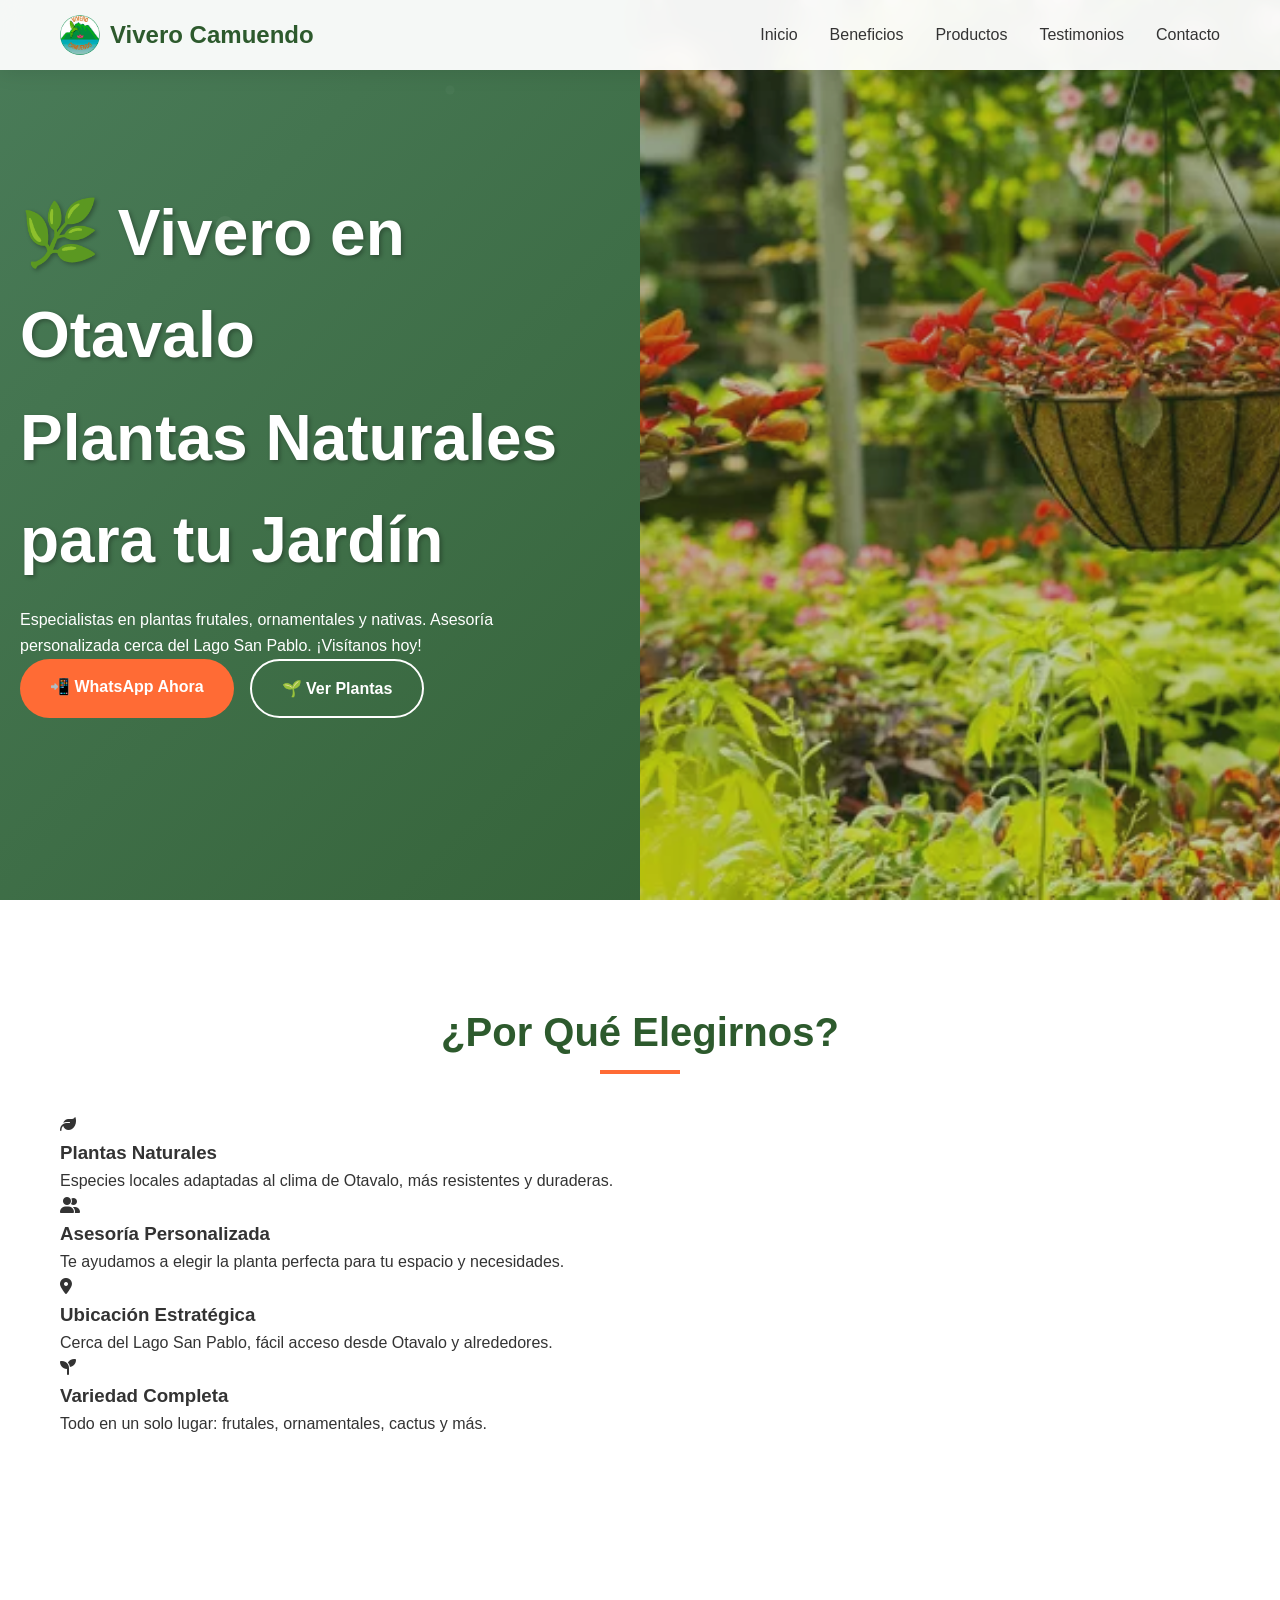
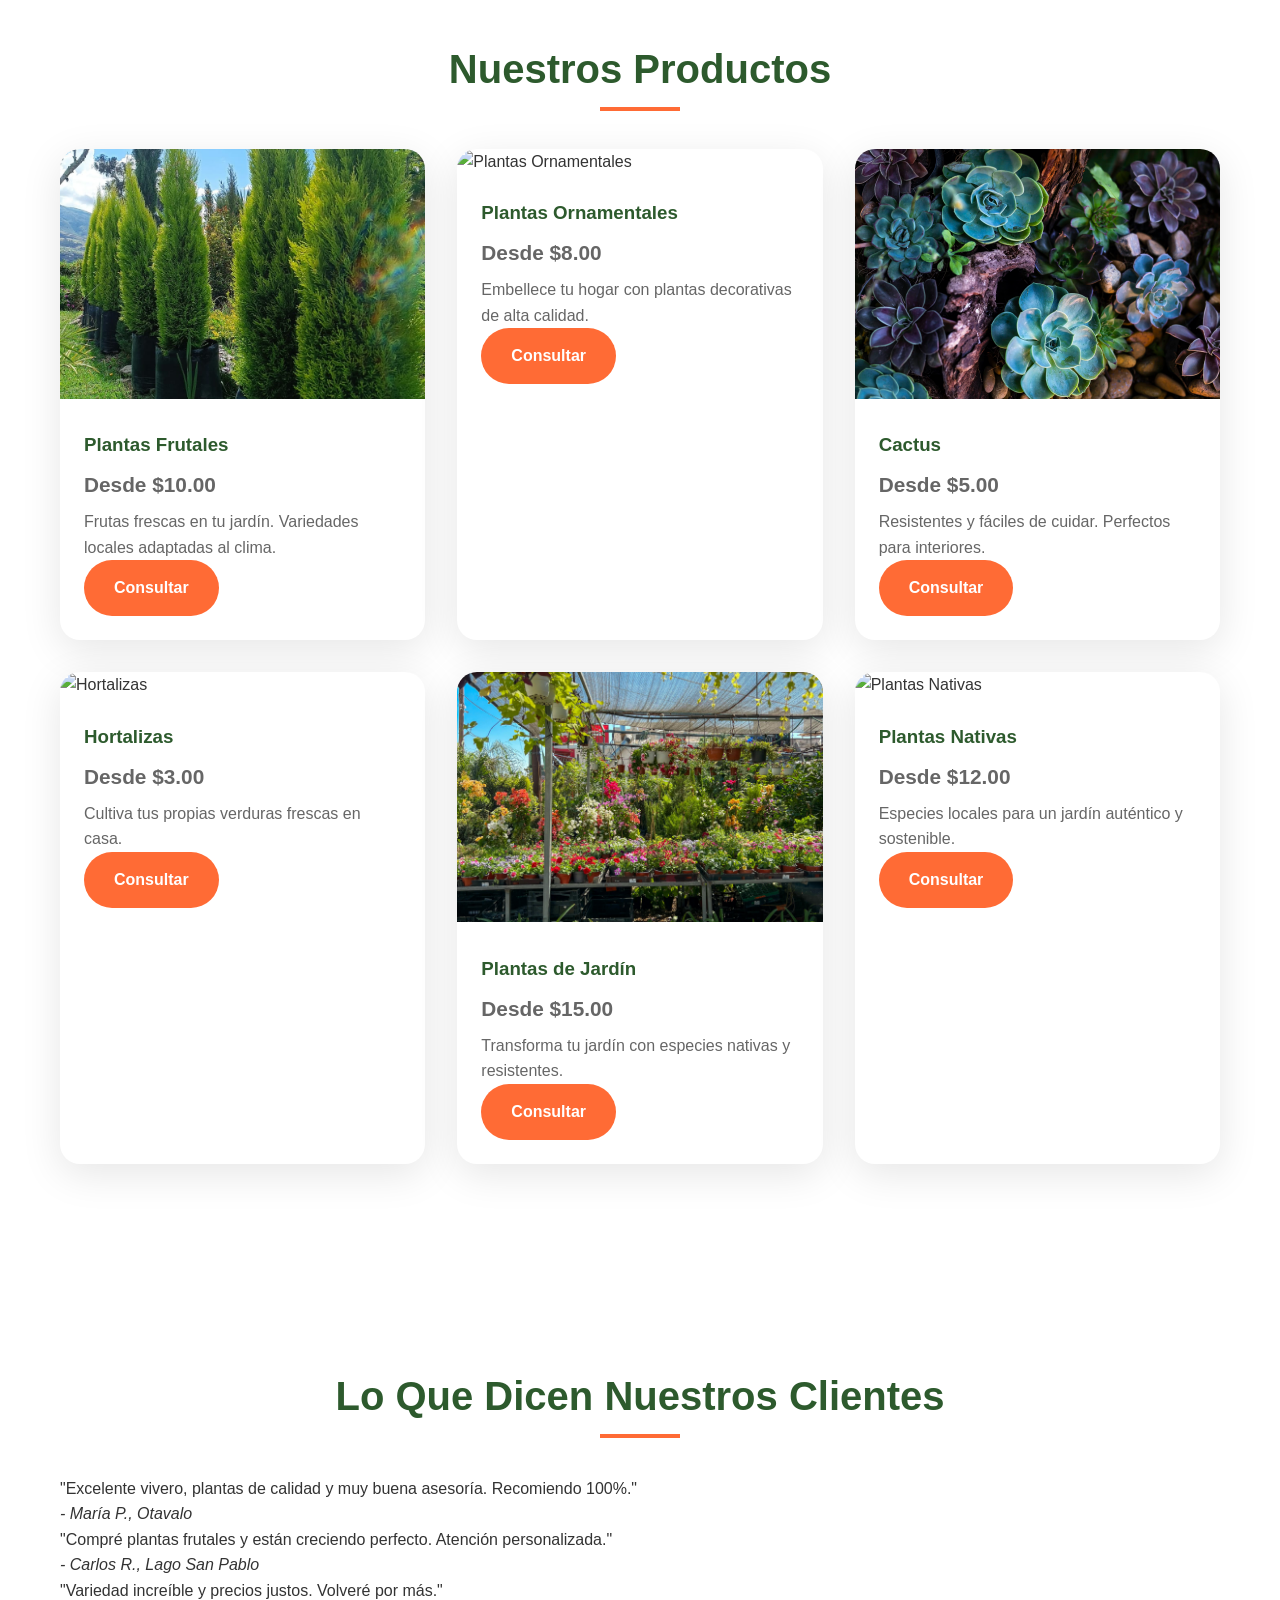
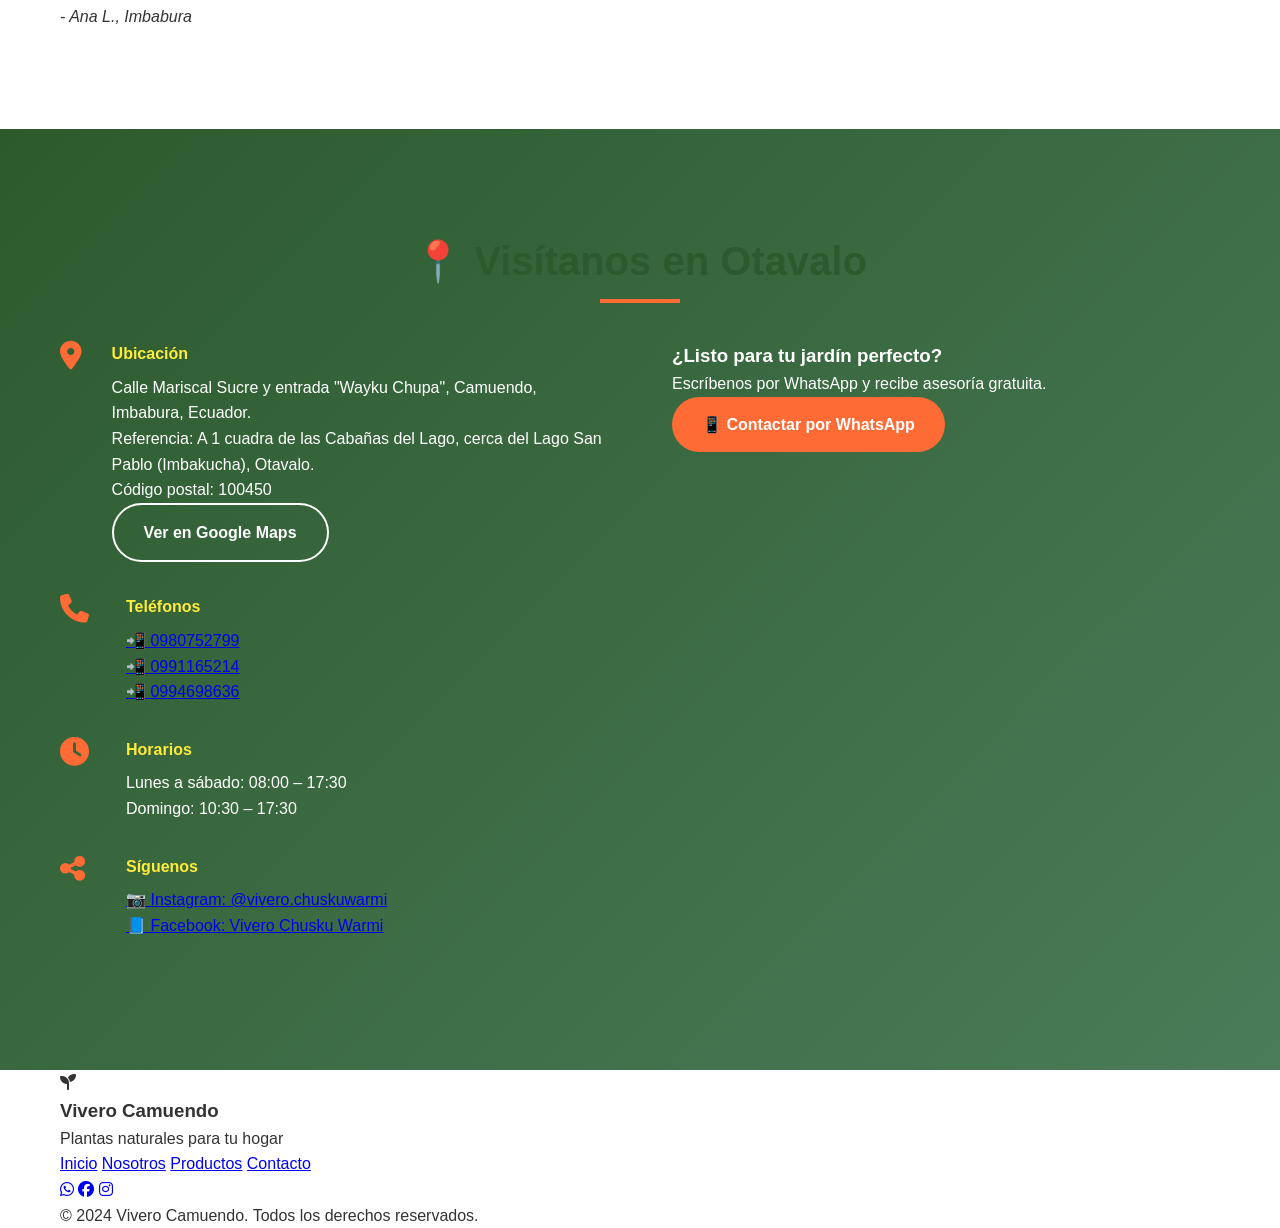
==== commit 47f04a5e: "Transformar sitio web: hero impactante, beneficios enfocados en cliente, testimonios para confianza," ====
--- a/index.html
+++ b/index.html
@@ -3,8 +3,8 @@
 <head>
     <meta charset="UTF-8">
     <meta name="viewport" content="width=device-width, initial-scale=1.0">
-    <title>Vivero Camuendo - Plantas Naturales para tu Hogar</title>
-    <meta name="description" content="Vivero Camuendo en Camuendo, Imbabura. Ofrecemos plantas frutales, ornamentales, de jardín, cactus, hortalizas y nativas. Visítanos hoy y encuentra la planta perfecta para tu espacio.">
+    <title>Vivero Camuendo - Plantas Naturales en Otavalo</title>
+    <meta name="description" content="Vivero en Otavalo con plantas frutales, ornamentales, cactus y más. Asesoría personalizada, especies locales adaptadas. Visítanos cerca del Lago San Pablo. ¡Contáctanos por WhatsApp!">
     <link rel="stylesheet" href="styles.css">
     <link href="https://cdnjs.cloudflare.com/ajax/libs/font-awesome/6.4.0/css/all.min.css" rel="stylesheet">
     <link href="https://fonts.googleapis.com/css2?family=Poppins:wght@300;400;500;600;700&display=swap" rel="stylesheet">
@@ -15,13 +15,14 @@
         <nav class="navbar">
             <div class="nav-container">
                 <div class="logo">
-                    <i class="fas fa-seedling"></i>
+                    <img src="images/logo.jpeg" alt="Logo Vivero Camuendo" style="width: 40px; height: 40px; border-radius: 50%; margin-right: 10px;">
                     <span>Vivero Camuendo</span>
                 </div>
                 <ul class="nav-menu">
                     <li><a href="#inicio" class="nav-link">Inicio</a></li>
-                    <li><a href="#nosotros" class="nav-link">Nosotros</a></li>
+                    <li><a href="#beneficios" class="nav-link">Beneficios</a></li>
                     <li><a href="#productos" class="nav-link">Productos</a></li>
+                    <li><a href="#testimonios" class="nav-link">Testimonios</a></li>
                     <li><a href="#contacto" class="nav-link">Contacto</a></li>
                 </ul>
                 <div class="hamburger">
@@ -36,11 +37,11 @@
     <!-- Hero Section -->
     <section id="inicio" class="hero">
         <div class="hero-content">
-            <h1 class="hero-title">Vivero Camuendo</h1>
-            <p class="hero-subtitle">Plantas Naturales para tu Hogar y Jardín - Visítanos en Camuendo</p>
+            <h1 class="hero-title">🌿 Vivero en Otavalo<br>Plantas Naturales para tu Jardín</h1>
+            <p class="hero-subtitle">Especialistas en plantas frutales, ornamentales y nativas. Asesoría personalizada cerca del Lago San Pablo. ¡Visítanos hoy!</p>
             <div class="hero-buttons">
-                <a href="#productos" class="btn btn-primary">Ver Nuestros Productos</a>
-                <a href="#contacto" class="btn btn-secondary">Contáctanos Ahora</a>
+                <a href="https://wa.me/0980752799" class="btn btn-primary" target="_blank">📲 WhatsApp Ahora</a>
+                <a href="#productos" class="btn btn-secondary">🌱 Ver Plantas</a>
             </div>
         </div>
         <div class="hero-image">
@@ -48,32 +49,30 @@
         </div>
     </section>
 
-    <!-- Nosotros -->
-    <section id="nosotros" class="nosotros">
-        <div class="container">
-            <h2 class="section-title">Sobre Nosotros</h2>
-            <div class="nosotros-content">
-                <div class="nosotros-text">
-                    <h3>Tu Vivero de Confianza en Camuendo</h3>
-                    <p>Vivero Camuendo es un vivero ubicado en Camuendo que ofrece una amplia variedad de plantas para el hogar, jardín y cultivo. Nos especializamos en brindar plantas de calidad adaptadas al entorno local, con atención directa y asesoría para elegir la mejor opción según el espacio del cliente.</p>
-                    <div class="features">
-                        <div class="feature">
-                            <i class="fas fa-leaf"></i>
-                            <span>Plantas naturales y adaptadas</span>
-                        </div>
-                        <div class="feature">
-                            <i class="fas fa-seedling"></i>
-                            <span>Variedad en un solo lugar</span>
-                        </div>
-                        <div class="feature">
-                            <i class="fas fa-user-friends"></i>
-                            <span>Atención personalizada</span>
-                        </div>
-                    </div>
-                    <a href="#contacto" class="btn btn-primary" style="margin-top: 2rem;">Visítanos Hoy</a>
-                </div>
-                <div class="nosotros-image">
-                    <img src="images/vivero.jpg" alt="Vivero Camuendo">
+    <!-- Beneficios -->
+    <section id="beneficios" class="beneficios">
+        <div class="container">
+            <h2 class="section-title">¿Por Qué Elegirnos?</h2>
+            <div class="beneficios-grid">
+                <div class="beneficio-card">
+                    <i class="fas fa-leaf"></i>
+                    <h3>Plantas Naturales</h3>
+                    <p>Especies locales adaptadas al clima de Otavalo, más resistentes y duraderas.</p>
+                </div>
+                <div class="beneficio-card">
+                    <i class="fas fa-user-friends"></i>
+                    <h3>Asesoría Personalizada</h3>
+                    <p>Te ayudamos a elegir la planta perfecta para tu espacio y necesidades.</p>
+                </div>
+                <div class="beneficio-card">
+                    <i class="fas fa-map-marker-alt"></i>
+                    <h3>Ubicación Estratégica</h3>
+                    <p>Cerca del Lago San Pablo, fácil acceso desde Otavalo y alrededores.</p>
+                </div>
+                <div class="beneficio-card">
+                    <i class="fas fa-seedling"></i>
+                    <h3>Variedad Completa</h3>
+                    <p>Todo en un solo lugar: frutales, ornamentales, cactus y más.</p>
                 </div>
             </div>
         </div>
@@ -85,11 +84,12 @@
             <h2 class="section-title">Nuestros Productos</h2>
             <div class="productos-grid">
                 <div class="producto-card">
-                    <img src="https://images.unsplash.com/photo-1585320700420-fae47171b3a0?w=400&h=300&fit=crop" alt="Plantas Frutales">
+                    <img src="images/pinos.jpg" alt="Plantas Frutales">
                     <div class="producto-info">
                         <h3>Plantas Frutales</h3>
                         <p class="precio">Desde $10.00</p>
-                        <p>Frutas frescas en tu jardín. Variedades locales adaptadas.</p>
+                        <p>Frutas frescas en tu jardín. Variedades locales adaptadas al clima.</p>
+                        <a href="https://wa.me/0980752799" class="btn btn-primary" target="_blank">Consultar</a>
                     </div>
                 </div>
                 <div class="producto-card">
@@ -97,7 +97,8 @@
                     <div class="producto-info">
                         <h3>Plantas Ornamentales</h3>
                         <p class="precio">Desde $8.00</p>
-                        <p>Embellece tu hogar con plantas decorativas de calidad.</p>
+                        <p>Embellece tu hogar con plantas decorativas de alta calidad.</p>
+                        <a href="https://wa.me/0980752799" class="btn btn-primary" target="_blank">Consultar</a>
                     </div>
                 </div>
                 <div class="producto-card">
@@ -105,7 +106,8 @@
                     <div class="producto-info">
                         <h3>Cactus</h3>
                         <p class="precio">Desde $5.00</p>
-                        <p>Resistentes y fáciles de cuidar. Ideales para interiores.</p>
+                        <p>Resistentes y fáciles de cuidar. Perfectos para interiores.</p>
+                        <a href="https://wa.me/0980752799" class="btn btn-primary" target="_blank">Consultar</a>
                     </div>
                 </div>
                 <div class="producto-card">
@@ -114,14 +116,16 @@
                         <h3>Hortalizas</h3>
                         <p class="precio">Desde $3.00</p>
                         <p>Cultiva tus propias verduras frescas en casa.</p>
-                    </div>
-                </div>
-                <div class="producto-card">
-                    <img src="images/pinos.jpg" alt="Plantas de Jardín">
+                        <a href="https://wa.me/0980752799" class="btn btn-primary" target="_blank">Consultar</a>
+                    </div>
+                </div>
+                <div class="producto-card">
+                    <img src="images/vivero.jpg" alt="Plantas de Jardín">
                     <div class="producto-info">
                         <h3>Plantas de Jardín</h3>
                         <p class="precio">Desde $15.00</p>
                         <p>Transforma tu jardín con especies nativas y resistentes.</p>
+                        <a href="https://wa.me/0980752799" class="btn btn-primary" target="_blank">Consultar</a>
                     </div>
                 </div>
                 <div class="producto-card">
@@ -130,7 +134,29 @@
                         <h3>Plantas Nativas</h3>
                         <p class="precio">Desde $12.00</p>
                         <p>Especies locales para un jardín auténtico y sostenible.</p>
-                    </div>
+                        <a href="https://wa.me/0980752799" class="btn btn-primary" target="_blank">Consultar</a>
+                    </div>
+                </div>
+            </div>
+        </div>
+    </section>
+
+    <!-- Testimonios -->
+    <section id="testimonios" class="testimonios">
+        <div class="container">
+            <h2 class="section-title">Lo Que Dicen Nuestros Clientes</h2>
+            <div class="testimonios-grid">
+                <div class="testimonio-card">
+                    <p>"Excelente vivero, plantas de calidad y muy buena asesoría. Recomiendo 100%."</p>
+                    <cite>- María P., Otavalo</cite>
+                </div>
+                <div class="testimonio-card">
+                    <p>"Compré plantas frutales y están creciendo perfecto. Atención personalizada."</p>
+                    <cite>- Carlos R., Lago San Pablo</cite>
+                </div>
+                <div class="testimonio-card">
+                    <p>"Variedad increíble y precios justos. Volveré por más."</p>
+                    <cite>- Ana L., Imbabura</cite>
                 </div>
             </div>
         </div>
@@ -139,7 +165,7 @@
     <!-- Contacto -->
     <section id="contacto" class="contacto">
         <div class="container">
-            <h2 class="section-title">Contáctanos</h2>
+            <h2 class="section-title">📍 Visítanos en Otavalo</h2>
             <div class="contacto-content">
                 <div class="contacto-info">
                     <div class="contacto-item">
@@ -147,13 +173,14 @@
                         <div>
                             <h4>Ubicación</h4>
                             <p>Calle Mariscal Sucre y entrada "Wayku Chupa", Camuendo, Imbabura, Ecuador.<br>Referencia: A 1 cuadra de las Cabañas del Lago, cerca del Lago San Pablo (Imbakucha), Otavalo.<br>Código postal: 100450</p>
+                            <a href="https://maps.google.com/?q=Calle+Mariscal+Sucre+Camuendo+Imbabura+Ecuador" class="btn btn-secondary" target="_blank">Ver en Google Maps</a>
                         </div>
                     </div>
                     <div class="contacto-item">
                         <i class="fas fa-phone"></i>
                         <div>
                             <h4>Teléfonos</h4>
-                            <p><a href="https://wa.me/0980752799" target="_blank">0980752799</a><br><a href="https://wa.me/0991165214" target="_blank">0991165214</a><br><a href="https://wa.me/0994698636" target="_blank">0994698636</a></p>
+                            <p><a href="https://wa.me/0980752799" target="_blank">📲 0980752799</a><br><a href="https://wa.me/0991165214" target="_blank">📲 0991165214</a><br><a href="https://wa.me/0994698636" target="_blank">📲 0994698636</a></p>
                         </div>
                     </div>
                     <div class="contacto-item">
@@ -166,22 +193,19 @@
                     <div class="contacto-item">
                         <i class="fas fa-share-alt"></i>
                         <div>
-                            <h4>Redes Sociales</h4>
-                            <p><a href="https://instagram.com/vivero.chuskuwarmi" target="_blank">Instagram: @vivero.chuskuwarmi</a><br><a href="https://facebook.com/ViveroChuskuWarmi" target="_blank">Facebook: Vivero Chusku Warmi</a></p>
-                        </div>
-                    </div>
-                </div>
-                <form class="contacto-form">
-                    <input type="text" placeholder="Tu nombre" required>
-                    <input type="tel" placeholder="Tu teléfono" required>
-                    <textarea placeholder="Tu mensaje" rows="5" required></textarea>
-                    <button type="submit" class="btn btn-primary">Enviar Mensaje</button>
-                </form>
-            </div>
-        </div>
-    </section>
-
-    <!-- Footer -->
+                            <h4>Síguenos</h4>
+                            <p><a href="https://instagram.com/vivero.chuskuwarmi" target="_blank">📷 Instagram: @vivero.chuskuwarmi</a><br><a href="https://facebook.com/ViveroChuskuWarmi" target="_blank">📘 Facebook: Vivero Chusku Warmi</a></p>
+                        </div>
+                    </div>
+                </div>
+                <div class="contacto-cta">
+                    <h3>¿Listo para tu jardín perfecto?</h3>
+                    <p>Escríbenos por WhatsApp y recibe asesoría gratuita.</p>
+                    <a href="https://wa.me/0980752799?text=Hola,%20quiero%20información%20sobre%20sus%20plantas" class="btn btn-primary" target="_blank">📱 Contactar por WhatsApp</a>
+                </div>
+            </div>
+        </div>
+    </section>
     <footer class="footer">
         <div class="container">
             <div class="footer-content">
@@ -205,7 +229,7 @@
                 </div>
             </div>
             <div class="footer-bottom">
-                <p>&copy; 2024 Vivero Camuendo Cañar. Todos los derechos reservados.</p>
+                <p>&copy; 2024 Vivero Camuendo. Todos los derechos reservados.</p>
             </div>
         </div>
     </footer>
--- a/styles.css
+++ b/styles.css
@@ -0,0 +1,565 @@
+* {
+    margin: 0;
+    padding: 0;
+    box-sizing: border-box;
+}
+
+body {
+    font-family: 'Poppins', sans-serif;
+    line-height: 1.6;
+    color: #333;
+    overflow-x: hidden;
+}
+
+.container {
+    max-width: 1200px;
+    margin: 0 auto;
+    padding: 0 20px;
+}
+
+/* Header */
+.header {
+    position: fixed;
+    top: 0;
+    width: 100%;
+    background: rgba(255, 255, 255, 0.95);
+    backdrop-filter: blur(10px);
+    z-index: 1000;
+    box-shadow: 0 2px 20px rgba(0,0,0,0.1);
+}
+
+.nav-container {
+    max-width: 1200px;
+    margin: 0 auto;
+    padding: 0 20px;
+    display: flex;
+    justify-content: space-between;
+    align-items: center;
+    height: 70px;
+}
+
+.logo {
+    display: flex;
+    align-items: center;
+    font-size: 1.5rem;
+    font-weight: 700;
+    color: #2d5a2d;
+}
+
+.logo i {
+    margin-right: 10px;
+    font-size: 2rem;
+    color: #4a7c59;
+}
+
+.nav-menu {
+    display: flex;
+    list-style: none;
+    gap: 2rem;
+}
+
+.nav-link {
+    text-decoration: none;
+    color: #333;
+    font-weight: 500;
+    transition: color 0.3s;
+    position: relative;
+}
+
+.nav-link:hover {
+    color: #2d5a2d;
+}
+
+.nav-link::after {
+    content: '';
+    position: absolute;
+    width: 0;
+    height: 2px;
+    bottom: -5px;
+    left: 0;
+    background: #2d5a2d;
+    transition: width 0.3s;
+}
+
+.nav-link:hover::after {
+    width: 100%;
+}
+
+.hamburger {
+    display: none;
+    flex-direction: column;
+    cursor: pointer;
+}
+
+.hamburger span {
+    width: 25px;
+    height: 3px;
+    background: #333;
+    margin: 3px 0;
+    transition: 0.3s;
+}
+
+/* Hero */
+.hero {
+    height: 100vh;
+    background: linear-gradient(135deg, #4a7c59 0%, #2d5a2d 100%);
+    display: flex;
+    align-items: center;
+    position: relative;
+    overflow: hidden;
+}
+
+.hero::before {
+    content: '';
+    position: absolute;
+    top: 0;
+    left: 0;
+    right: 0;
+    bottom: 0;
+    background: url('data:image/svg+xml,<svg xmlns="http://www.w3.org/2000/svg" viewBox="0 0 100 100"><defs><pattern id="grain" width="100" height="100" patternUnits="userSpaceOnUse"><circle cx="25" cy="25" r="1" fill="rgba(255,255,255,0.1)"/><circle cx="75" cy="75" r="1" fill="rgba(255,255,255,0.1)"/><circle cx="50" cy="10" r="0.5" fill="rgba(255,255,255,0.05)"/></pattern></defs><rect width="100" height="100" fill="url(%23grain)"/></svg>');
+    opacity: 0.5;
+}
+
+.hero-content {
+    position: relative;
+    z-index: 2;
+    color: white;
+    max-width: 600px;
+    padding: 0 20px;
+}
+
+.hero-title {
+    font-size: clamp(2.5rem, 5vw, 4rem);
+    font-weight: 700;
+    margin-bottom: 1rem;
+    text-shadow: 2px 2px 4px rgba(0,0,0,0.3);
+}
+
+.hero-image {
+    position: absolute;
+    top: 0;
+    right: 0;
+    width: 50%;
+    height: 100%;
+    background: url('images/fondo.jpg') center/cover;
+}
+
+.hero-overlay {
+    position: absolute;
+    top: 0;
+    left: 0;
+    right: 0;
+    bottom: 0;
+    background: rgba(45, 90, 45, 0.3);
+}
+
+.hero-buttons {
+    display: flex;
+    gap: 1rem;
+    flex-wrap: wrap;
+}
+
+.btn {
+    padding: 15px 30px;
+    border-radius: 50px;
+    text-decoration: none;
+    font-weight: 600;
+    font-size: 1rem;
+    transition: all 0.3s;
+    display: inline-block;
+    border: none;
+    cursor: pointer;
+}
+
+.btn-primary {
+    background: #ff6b35;
+    color: white;
+}
+
+.btn-primary:hover {
+    background: #e55a2b;
+    transform: translateY(-2px);
+    box-shadow: 0 10px 25px rgba(255,107,53,0.4);
+}
+
+.btn-secondary {
+    background: transparent;
+    color: white;
+    border: 2px solid white;
+}
+
+.btn-secondary:hover {
+    background: white;
+    color: #2d5a2d;
+}
+
+/* Secciones */
+section {
+    padding: 100px 0;
+}
+
+.section-title {
+    font-size: 2.5rem;
+    text-align: center;
+    margin-bottom: 3rem;
+    color: #2d5a2d;
+    position: relative;
+}
+
+.section-title::after {
+    content: '';
+    position: absolute;
+    width: 80px;
+    height: 4px;
+    background: #ff6b35;
+    bottom: -10px;
+    left: 50%;
+    transform: translateX(-50%);
+}
+
+/* Nosotros */
+.nosotros {
+    background: #f8f9fa;
+}
+
+.nosotros-content {
+    display: grid;
+    grid-template-columns: 1fr 1fr;
+    gap: 4rem;
+    align-items: center;
+}
+
+.nosotros-text h3 {
+    font-size: 1.8rem;
+    color: #2d5a2d;
+    margin-bottom: 1.5rem;
+}
+
+.nosotros-text p {
+    font-size: 1.1rem;
+    margin-bottom: 2rem;
+    color: #666;
+}
+
+.features {
+    display: flex;
+    flex-direction: column;
+    gap: 1rem;
+}
+
+.feature {
+    display: flex;
+    align-items: center;
+    gap: 1rem;
+}
+
+.feature i {
+    font-size: 1.5rem;
+    color: #ff6b35;
+    width: 40px;
+}
+
+.nosotros-image img {
+    width: 100%;
+    border-radius: 20px;
+    box-shadow: 0 20px 40px rgba(0,0,0,0.1);
+}
+
+/* Productos */
+.productos {
+    background: white;
+}
+
+.productos-grid {
+    display: grid;
+    grid-template-columns: repeat(auto-fit, minmax(280px, 1fr));
+    gap: 2rem;
+}
+
+.producto-card {
+    background: white;
+    border-radius: 20px;
+    overflow: hidden;
+    box-shadow: 0 10px 40px rgba(0,0,0,0.1);
+    transition: all 0.3s;
+}
+
+.producto-card:hover {
+    transform: translateY(-10px);
+    box-shadow: 0 25px 50px rgba(0,0,0,0.15);
+}
+
+.producto-card img {
+    width: 100%;
+    height: 250px;
+    object-fit: cover;
+}
+
+.producto-info {
+    padding: 1.5rem;
+}
+
+.producto-info h3 {
+    color: #2d5a2d;
+    margin-bottom: 0.5rem;
+}
+
+.precio {
+    font-size: 1.3rem;
+    font-weight: 700;
+    color: #ff6b35;
+    margin-bottom: 0.5rem;
+}
+
+.producto-info p {
+    color: #666;
+}
+
+/* Contacto */
+.contacto {
+    background: linear-gradient(135deg, #2d5a2d 0%, #4a7c59 100%);
+    color: white;
+}
+
+.contacto-content {
+    display: grid;
+    grid-template-columns: 1fr 1fr;
+    gap: 4rem;
+}
+
+.contacto-item {
+    display: flex;
+    gap: 1rem;
+    margin-bottom: 2rem;
+}
+
+.contacto-item i {
+    font-size: 1.8rem;
+    color: #ff6b35;
+    width: 50px;
+}
+
+.contacto-item h4 {
+    color: #ffeb3b;
+    margin-bottom: 0.5rem;
+}
+
+.contacto-form {
+    display: flex;
+    flex-direction: column;
+    gap: 1rem;
+}
+
+.contacto-form input,
+.contacto-form textarea {
+    padding: 15px;
+    border: none;
+    border-radius: 10px;
+    font-family: inherit;
+    font-size: 1rem;
+    background: rgba(255,255,255,0.1);
+    color: white;
+    backdrop-filter: blur(10px);
+}
+
+.contacto-form input::placeholder,
+.contacto-form textarea::placeholder {
+    /* Responsive */
+@media (max-width: 768px) {
+    .nav-menu {
+        position: fixed;
+        left: -100%;
+        top: 70px;
+        flex-direction: column;
+        background-color: white;
+        width: 100%;
+        text-align: center;
+        transition: 0.3s;
+        box-shadow: 0 10px 27px rgba(0, 0, 0, 0.05);
+        padding: 2rem 0;
+    }
+
+    .nav-menu.active {
+        left: 0;
+    }
+
+    .hamburger.active span:nth-child(1) {
+        transform: rotate(-45deg) translate(-5px, 6px);
+    }
+
+    .hamburger.active span:nth-child(2) {
+        opacity: 0;
+    }
+
+    .hamburger.active span:nth-child(3) {
+        transform: rotate(45deg) translate(-5px, -6px);
+    }
+
+    .hero-content {
+        text-align: center;
+    }
+
+    .hero-buttons {
+        justify-content: center;
+    }
+
+    .nosotros-content {
+        grid-template-columns: 1fr;
+        gap: 2rem;
+    }
+
+    .contacto-content {
+        grid-template-columns: 1fr;
+        gap: 2rem;
+    }
+
+    .productos-grid {
+        grid-template-columns: 1fr;
+    }
+}
+
+/* Beneficios */
+.beneficios {
+    background: #f8f9fa;
+    padding: 100px 0;
+}
+
+.beneficios-grid {
+    display: grid;
+    grid-template-columns: repeat(auto-fit, minmax(250px, 1fr));
+    gap: 2rem;
+}
+
+.beneficio-card {
+    background: white;
+    padding: 2rem;
+    border-radius: 20px;
+    text-align: center;
+    box-shadow: 0 10px 40px rgba(0,0,0,0.1);
+    transition: transform 0.3s;
+}
+
+.beneficio-card:hover {
+    transform: translateY(-5px);
+}
+
+.beneficio-card i {
+    font-size: 3rem;
+    color: #4a7c59;
+    margin-bottom: 1rem;
+}
+
+.beneficio-card h3 {
+    color: #2d5a2d;
+    margin-bottom: 1rem;
+}
+
+/* Testimonios */
+.testimonios {
+    background: #2d5a2d;
+    color: white;
+    padding: 100px 0;
+}
+
+.testimonios-grid {
+    display: grid;
+    grid-template-columns: repeat(auto-fit, minmax(300px, 1fr));
+    gap: 2rem;
+}
+
+.testimonio-card {
+    background: rgba(255,255,255,0.1);
+    padding: 2rem;
+    border-radius: 20px;
+    text-align: center;
+    backdrop-filter: blur(10px);
+}
+
+.testimonio-card p {
+    font-style: italic;
+    margin-bottom: 1rem;
+}
+
+.testimonio-card cite {
+    font-weight: bold;
+    color: #ffeb3b;
+}
+
+/* Contacto CTA */
+.contacto-cta {
+    background: rgba(255,255,255,0.1);
+    padding: 2rem;
+    border-radius: 20px;
+    text-align: center;
+    backdrop-filter: blur(10px);
+}
+
+.contacto-cta h3 {
+    color: #ffeb3b;
+    margin-bottom: 1rem;
+}
+
+.contacto-cta p {
+    margin-bottom: 2rem;
+}
+
+.footer-content {
+    display: grid;
+    grid-template-columns: repeat(auto-fit, minmax(250px, 1fr));
+    gap: 2rem;
+    margin-bottom: 2rem;
+}
+
+.footer-brand {
+    display: flex;
+    align-items: center;
+    gap: 1rem;
+}
+
+.footer-brand i {
+    font-size: 2rem;
+    color: #ff6b35;
+}
+
+.footer-brand h3 {
+    color: #ffeb3b;
+    margin-bottom: 0.5rem;
+}
+
+.footer-links {
+    display: flex;
+    flex-direction: column;
+    gap: 0.5rem;
+}
+
+.footer-links a {
+    color: white;
+    text-decoration: none;
+    transition: color 0.3s;
+}
+
+.footer-links a:hover {
+    color: #ff6b35;
+}
+
+.footer-social {
+    display: flex;
+    gap: 1rem;
+}
+
+.footer-social a {
+    color: white;
+    font-size: 1.5rem;
+    transition: color 0.3s;
+}
+
+.footer-social a:hover {
+    color: #ff6b35;
+}
+
+.footer-bottom {
+    text-align: center;
+    padding-top: 2rem;
+    border-top: 1px solid rgba(255,255,255,0.1);
+    color: rgba(255,255,255,0.7);
+}
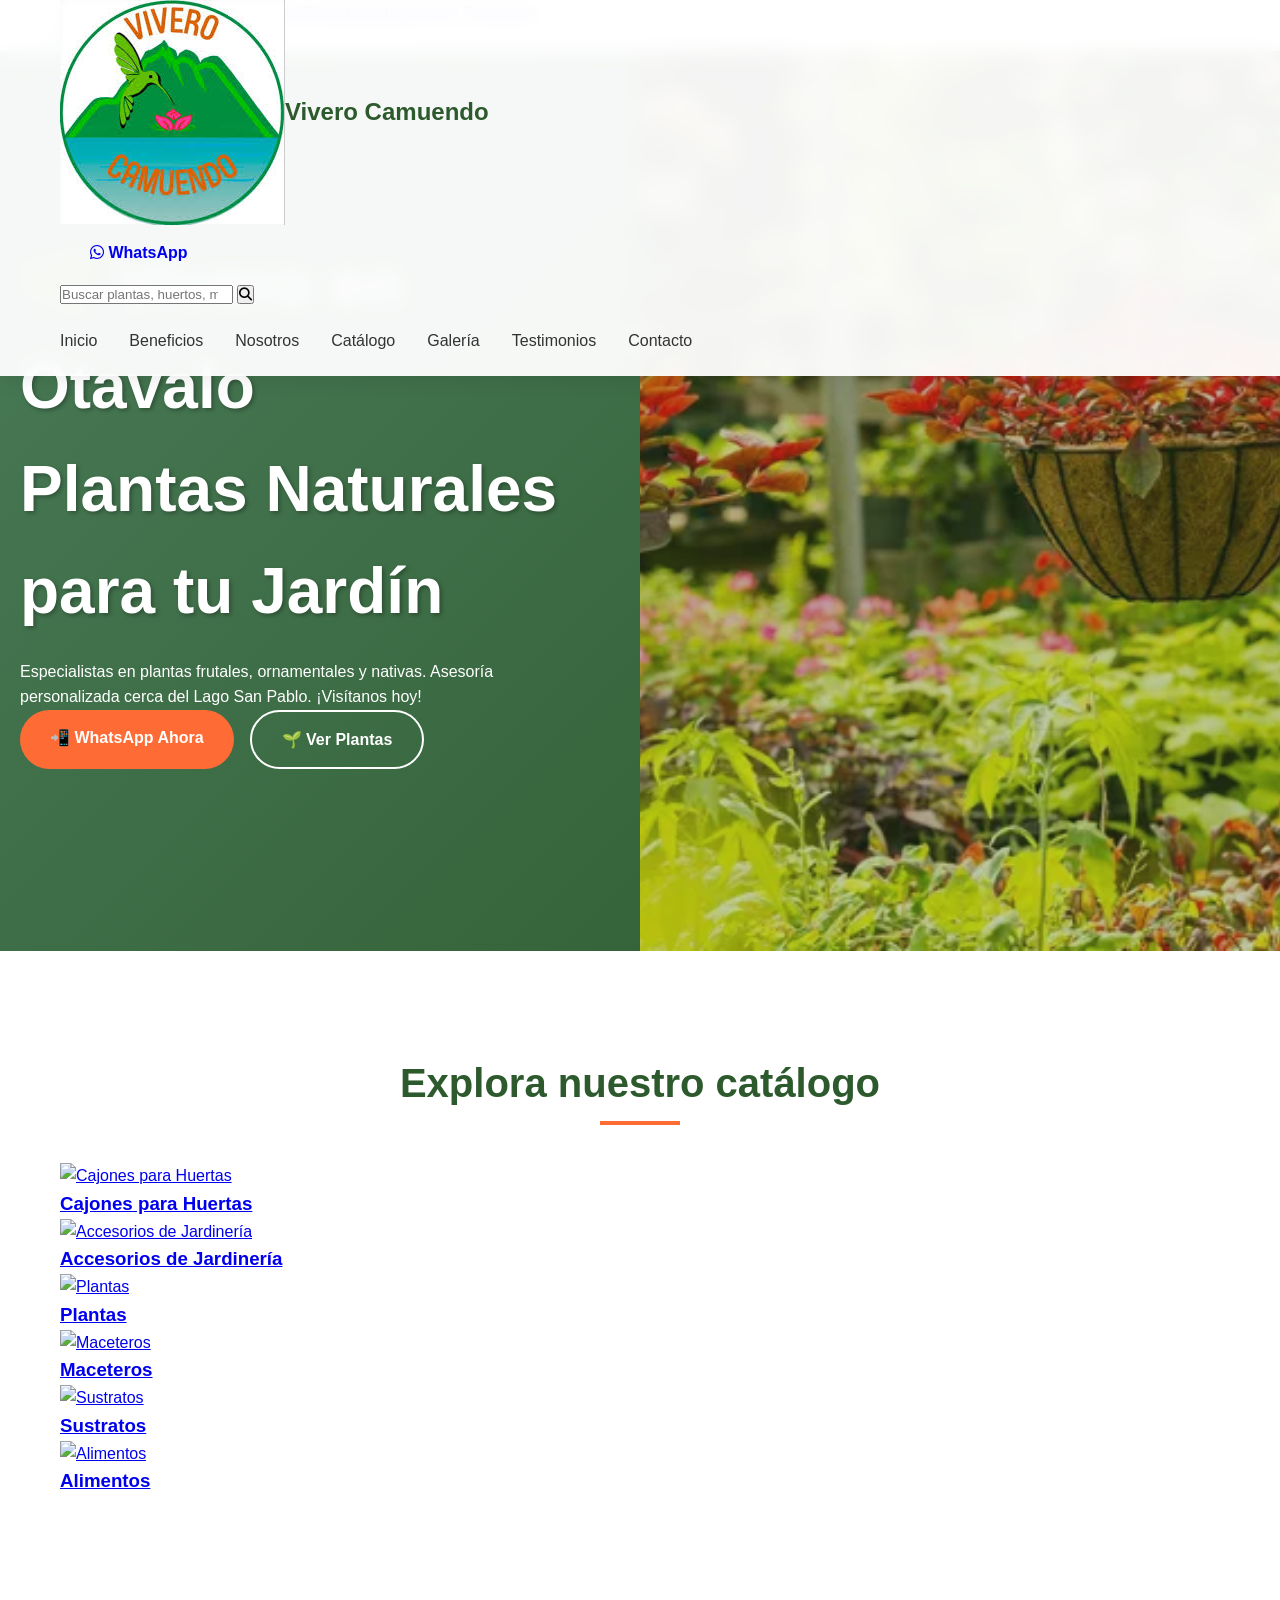
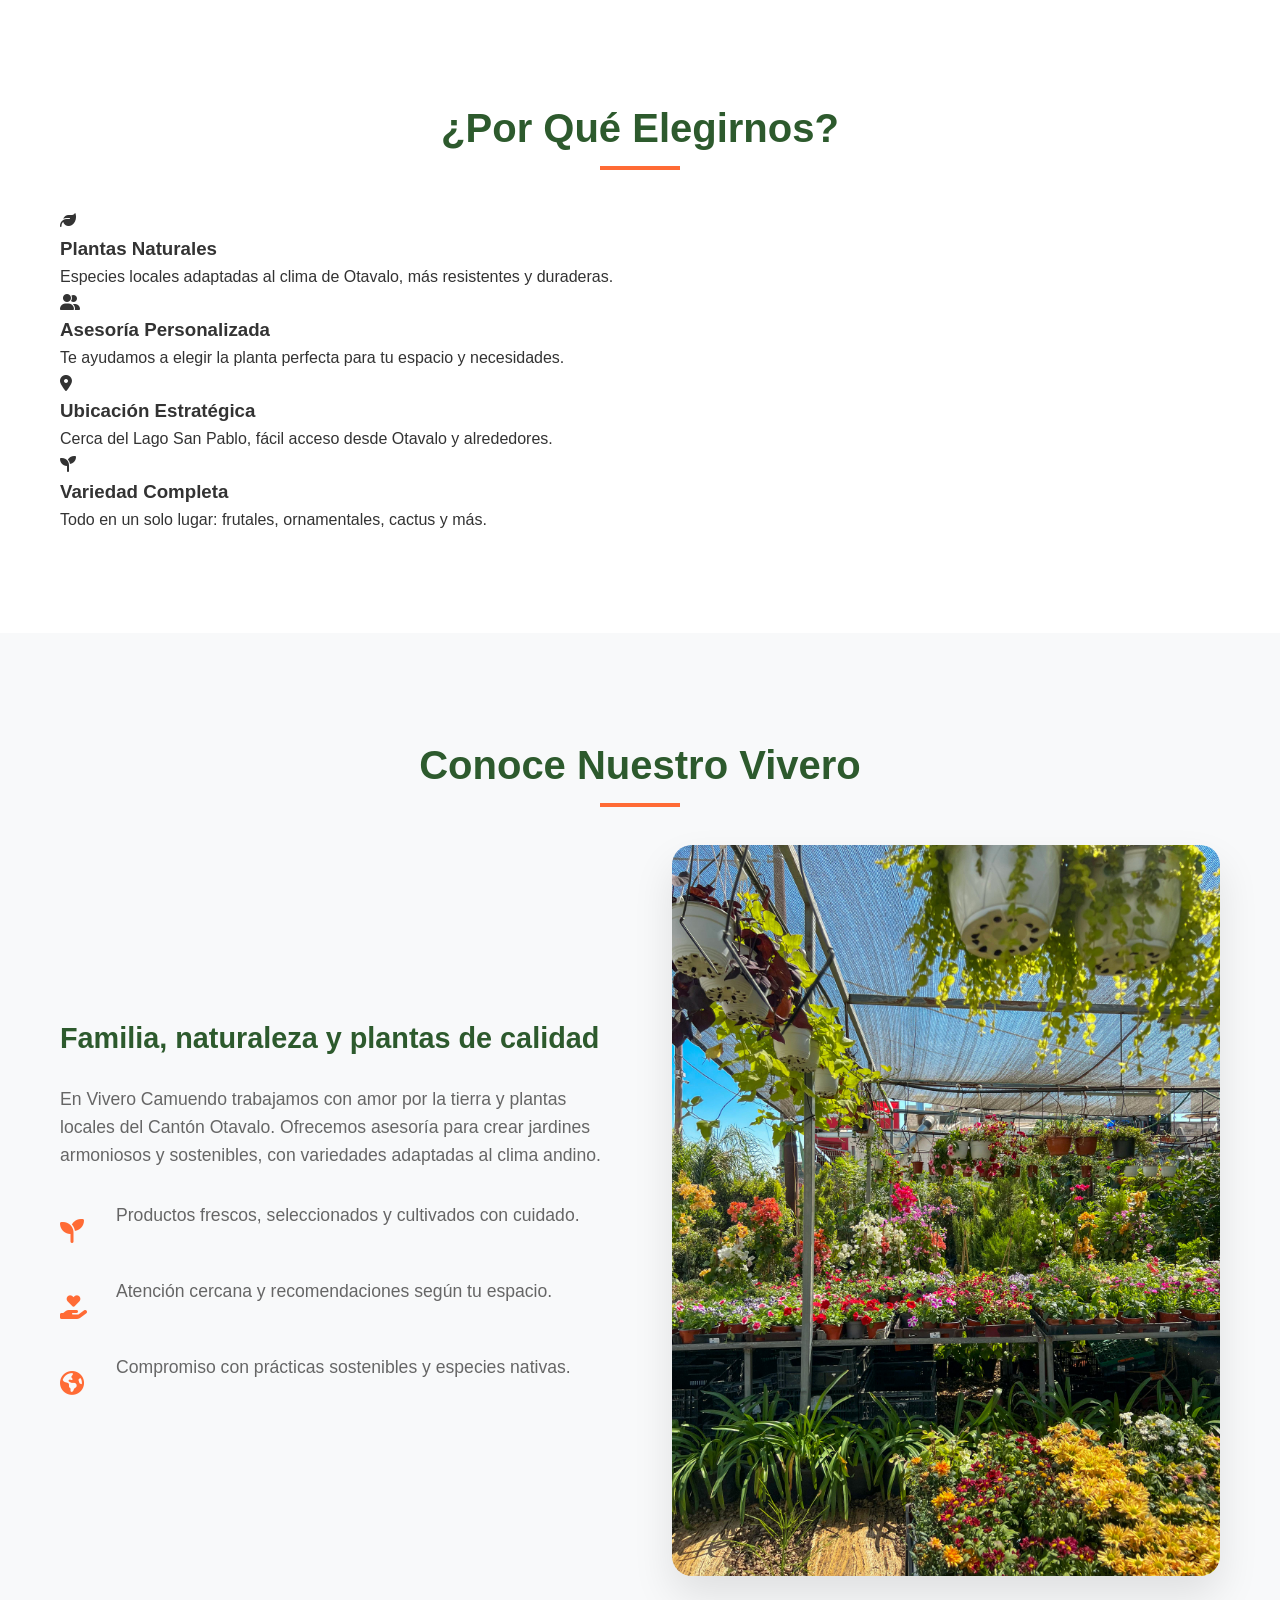
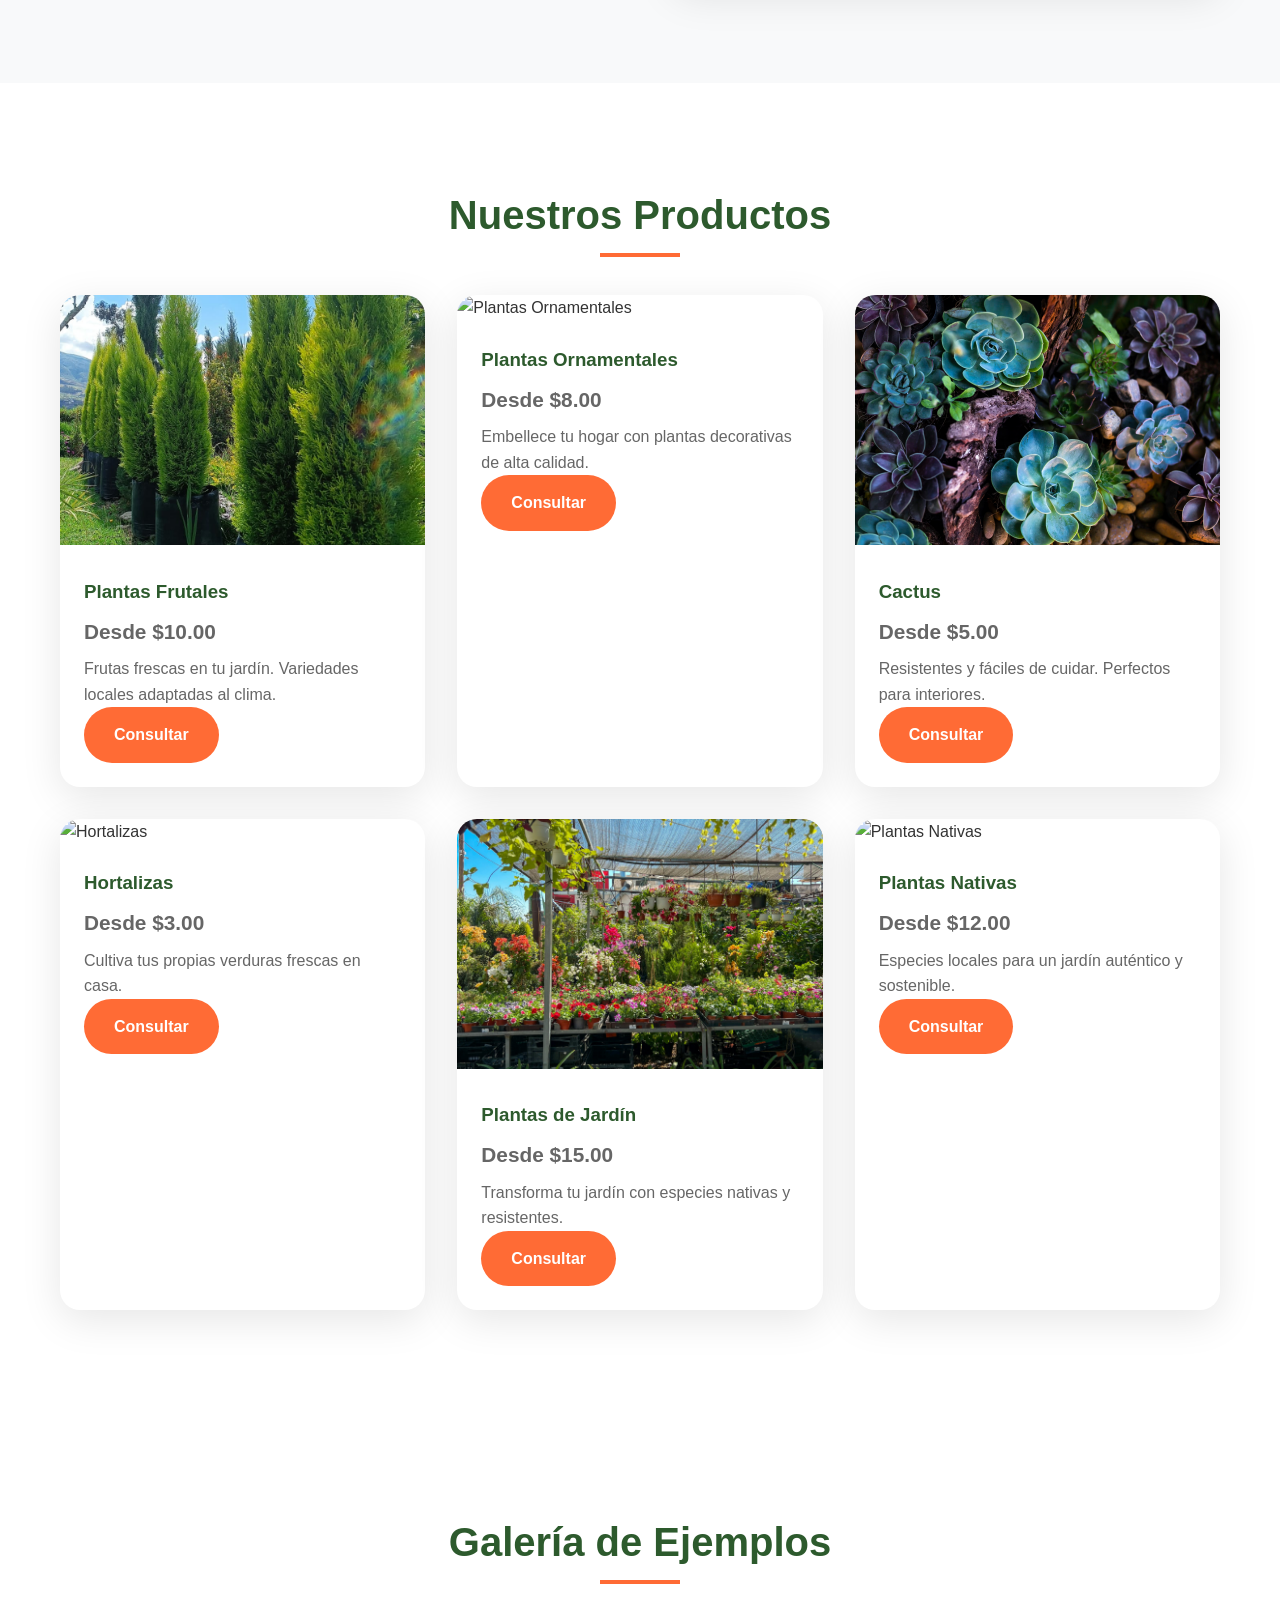
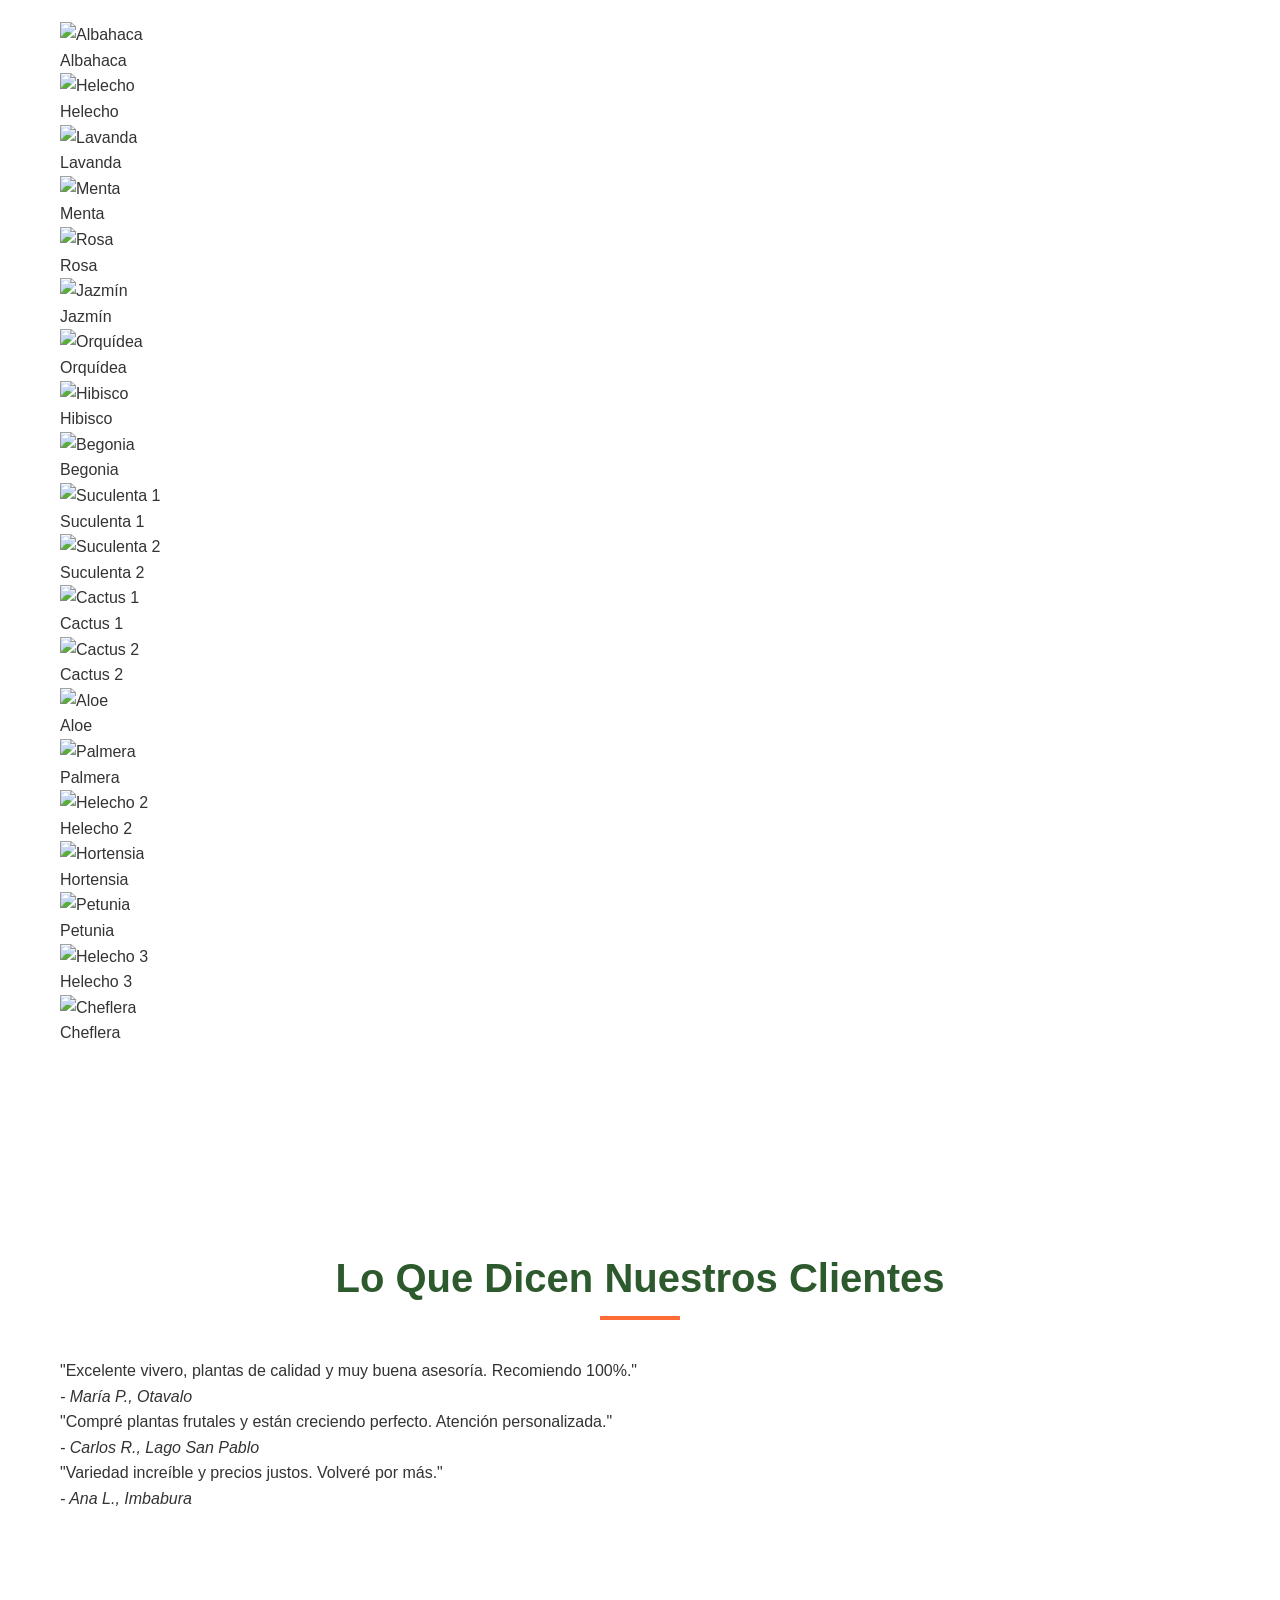
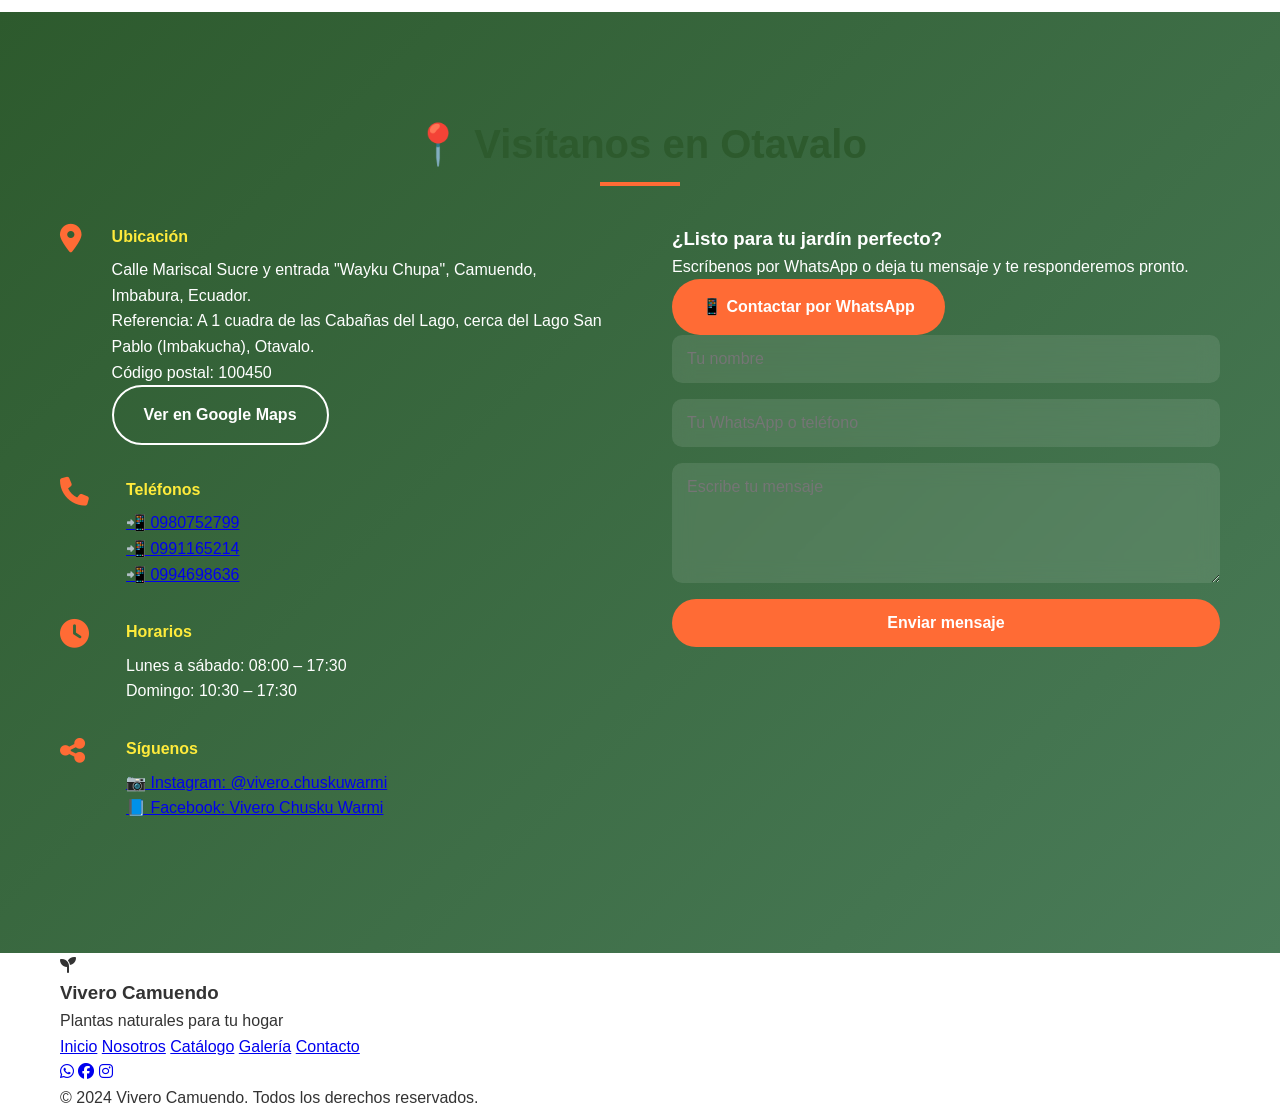
==== commit 7b055c37: "Actualizar navegación: cambiar 'Productos' a 'Catálogo', agregar 'Galería' al menú" ====
--- a/index.html
+++ b/index.html
@@ -10,26 +10,56 @@
     <link href="https://fonts.googleapis.com/css2?family=Poppins:wght@300;400;500;600;700&display=swap" rel="stylesheet">
 </head>
 <body>
+    <div class="top-bar">
+        <div class="container top-bar-inner">
+            <div class="top-bar-left">
+                <a href="https://wa.me/593958652092" target="_blank">WhatsApp +593 958 652 092</a>
+                <a href="mailto:info@huertosecuador.com" target="_blank">info@huertosecuador.com</a>
+                <a href="https://huertosecuador.com/preguntas" target="_blank">Preguntas</a>
+            </div>
+            <div class="top-bar-right">
+                <a href="https://facebook.com/ViveroChuskuWarmi" target="_blank"><i class="fab fa-facebook-f"></i></a>
+                <a href="https://instagram.com/vivero.chuskuwarmi" target="_blank"><i class="fab fa-instagram"></i></a>
+                <a href="https://wa.me/593958652092" target="_blank"><i class="fab fa-whatsapp"></i></a>
+            </div>
+        </div>
+    </div>
+
     <!-- Header -->
     <header class="header">
+        <div class="container header-container">
+            <div class="header-brand">
+                <div class="logo">
+                    <img src="images/logo.jpeg" alt="Logo Vivero Camuendo">
+                    <span>Vivero Camuendo</span>
+                </div>
+                <a href="https://wa.me/593958652092?text=Hola,%20quiero%20información%20sobre%20sus%20plantas" class="btn btn-whatsapp" target="_blank"><i class="fab fa-whatsapp"></i> WhatsApp</a>
+            </div>
+            <div class="header-actions">
+                <form class="search-form" action="https://huertosecuador.com/buscar" method="get">
+                    <input type="search" name="q" placeholder="Buscar plantas, huertos, maceteros..." aria-label="Buscar">
+                    <button type="submit"><i class="fas fa-magnifying-glass"></i></button>
+                </form>
+                <div class="nav-toggle">
+                    <div class="hamburger">
+                        <span></span>
+                        <span></span>
+                        <span></span>
+                    </div>
+                </div>
+            </div>
+        </div>
         <nav class="navbar">
             <div class="nav-container">
-                <div class="logo">
-                    <img src="images/logo.jpeg" alt="Logo Vivero Camuendo" style="width: 40px; height: 40px; border-radius: 50%; margin-right: 10px;">
-                    <span>Vivero Camuendo</span>
-                </div>
                 <ul class="nav-menu">
                     <li><a href="#inicio" class="nav-link">Inicio</a></li>
                     <li><a href="#beneficios" class="nav-link">Beneficios</a></li>
-                    <li><a href="#productos" class="nav-link">Productos</a></li>
+                    <li><a href="#nosotros" class="nav-link">Nosotros</a></li>
+                    <li><a href="#productos" class="nav-link">Catálogo</a></li>
+                    <li><a href="#galeria" class="nav-link">Galería</a></li>
                     <li><a href="#testimonios" class="nav-link">Testimonios</a></li>
                     <li><a href="#contacto" class="nav-link">Contacto</a></li>
                 </ul>
-                <div class="hamburger">
-                    <span></span>
-                    <span></span>
-                    <span></span>
-                </div>
             </div>
         </nav>
     </header>
@@ -49,6 +79,51 @@
         </div>
     </section>
 
+    <!-- Catálogo rápido -->
+    <section class="categories">
+        <div class="container">
+            <h2 class="section-title">Explora nuestro catálogo</h2>
+            <div class="categories-grid">
+                <a href="#productos" class="category-card">
+                    <img src="https://images.unsplash.com/photo-1518611012118-696072aa579a?w=600&h=400&fit=crop" alt="Cajones para Huertas">
+                    <div>
+                        <h3>Cajones para Huertas</h3>
+                    </div>
+                </a>
+                <a href="#productos" class="category-card">
+                    <img src="https://images.unsplash.com/photo-1501004318641-b39e6451bec6?w=600&h=400&fit=crop" alt="Accesorios de Jardinería">
+                    <div>
+                        <h3>Accesorios de Jardinería</h3>
+                    </div>
+                </a>
+                <a href="#productos" class="category-card">
+                    <img src="https://images.unsplash.com/photo-1501004318641-b39e6451bec6?w=600&h=400&fit=crop" alt="Plantas">
+                    <div>
+                        <h3>Plantas</h3>
+                    </div>
+                </a>
+                <a href="#productos" class="category-card">
+                    <img src="https://images.unsplash.com/photo-1490750967868-88aa4486c946?w=600&h=400&fit=crop" alt="Maceteros">
+                    <div>
+                        <h3>Maceteros</h3>
+                    </div>
+                </a>
+                <a href="#productos" class="category-card">
+                    <img src="https://images.unsplash.com/photo-1496196614460-48988a57fccf?w=600&h=400&fit=crop" alt="Sustratos">
+                    <div>
+                        <h3>Sustratos</h3>
+                    </div>
+                </a>
+                <a href="#productos" class="category-card">
+                    <img src="https://images.unsplash.com/photo-1511690743698-d9d85f2fbf38?w=600&h=400&fit=crop" alt="Alimentos">
+                    <div>
+                        <h3>Alimentos</h3>
+                    </div>
+                </a>
+            </div>
+        </div>
+    </section>
+
     <!-- Beneficios -->
     <section id="beneficios" class="beneficios">
         <div class="container">
@@ -78,6 +153,36 @@
         </div>
     </section>
 
+    <!-- Nosotros -->
+    <section id="nosotros" class="nosotros">
+        <div class="container">
+            <h2 class="section-title">Conoce Nuestro Vivero</h2>
+            <div class="nosotros-content">
+                <div class="nosotros-text">
+                    <h3>Familia, naturaleza y plantas de calidad</h3>
+                    <p>En Vivero Camuendo trabajamos con amor por la tierra y plantas locales del Cantón Otavalo. Ofrecemos asesoría para crear jardines armoniosos y sostenibles, con variedades adaptadas al clima andino.</p>
+                    <div class="features">
+                        <div class="feature">
+                            <i class="fas fa-seedling"></i>
+                            <p>Productos frescos, seleccionados y cultivados con cuidado.</p>
+                        </div>
+                        <div class="feature">
+                            <i class="fas fa-hand-holding-heart"></i>
+                            <p>Atención cercana y recomendaciones según tu espacio.</p>
+                        </div>
+                        <div class="feature">
+                            <i class="fas fa-globe-americas"></i>
+                            <p>Compromiso con prácticas sostenibles y especies nativas.</p>
+                        </div>
+                    </div>
+                </div>
+                <div class="nosotros-image">
+                    <img src="images/vivero.jpg" alt="Área del vivero Camuendo" loading="lazy">
+                </div>
+            </div>
+        </div>
+    </section>
+
     <!-- Productos -->
     <section id="productos" class="productos">
         <div class="container">
@@ -137,6 +242,35 @@
                         <a href="https://wa.me/0980752799" class="btn btn-primary" target="_blank">Consultar</a>
                     </div>
                 </div>
+            </div>
+        </div>
+    </section>
+
+    <!-- Galería de muestras -->
+    <section id="galeria" class="galeria">
+        <div class="container">
+            <h2 class="section-title">Galería de Ejemplos</h2>
+            <div class="galeria-grid">
+                <div class="galeria-card"><img src="images/albahaca.jpg" alt="Albahaca" loading="lazy"><p>Albahaca</p></div>
+                <div class="galeria-card"><img src="images/helecho.jpg" alt="Helecho" loading="lazy"><p>Helecho</p></div>
+                <div class="galeria-card"><img src="images/lavanda.jpg" alt="Lavanda" loading="lazy"><p>Lavanda</p></div>
+                <div class="galeria-card"><img src="images/menta.jpg" alt="Menta" loading="lazy"><p>Menta</p></div>
+                <div class="galeria-card"><img src="images/rosa.jpg" alt="Rosa" loading="lazy"><p>Rosa</p></div>
+                <div class="galeria-card"><img src="images/jazmin.jpg" alt="Jazmín" loading="lazy"><p>Jazmín</p></div>
+                <div class="galeria-card"><img src="images/orquidea.jpg" alt="Orquídea" loading="lazy"><p>Orquídea</p></div>
+                <div class="galeria-card"><img src="images/hibisco.jpg" alt="Hibisco" loading="lazy"><p>Hibisco</p></div>
+                <div class="galeria-card"><img src="images/begonia.jpg" alt="Begonia" loading="lazy"><p>Begonia</p></div>
+                <div class="galeria-card"><img src="images/suculenta1.jpg" alt="Suculenta 1" loading="lazy"><p>Suculenta 1</p></div>
+                <div class="galeria-card"><img src="images/suculenta2.jpg" alt="Suculenta 2" loading="lazy"><p>Suculenta 2</p></div>
+                <div class="galeria-card"><img src="images/cactus1.jpg" alt="Cactus 1" loading="lazy"><p>Cactus 1</p></div>
+                <div class="galeria-card"><img src="images/cactus2.jpg" alt="Cactus 2" loading="lazy"><p>Cactus 2</p></div>
+                <div class="galeria-card"><img src="images/aloe.jpg" alt="Aloe" loading="lazy"><p>Aloe</p></div>
+                <div class="galeria-card"><img src="images/palmera.jpg" alt="Palmera" loading="lazy"><p>Palmera</p></div>
+                <div class="galeria-card"><img src="images/helecho2.jpg" alt="Helecho 2" loading="lazy"><p>Helecho 2</p></div>
+                <div class="galeria-card"><img src="images/hortensia.jpg" alt="Hortensia" loading="lazy"><p>Hortensia</p></div>
+                <div class="galeria-card"><img src="images/petunia.jpg" alt="Petunia" loading="lazy"><p>Petunia</p></div>
+                <div class="galeria-card"><img src="images/helecho3.jpg" alt="Helecho 3" loading="lazy"><p>Helecho 3</p></div>
+                <div class="galeria-card"><img src="images/cheflera.jpg" alt="Cheflera" loading="lazy"><p>Cheflera</p></div>
             </div>
         </div>
     </section>
@@ -198,10 +332,18 @@
                         </div>
                     </div>
                 </div>
-                <div class="contacto-cta">
-                    <h3>¿Listo para tu jardín perfecto?</h3>
-                    <p>Escríbenos por WhatsApp y recibe asesoría gratuita.</p>
-                    <a href="https://wa.me/0980752799?text=Hola,%20quiero%20información%20sobre%20sus%20plantas" class="btn btn-primary" target="_blank">📱 Contactar por WhatsApp</a>
+                <div class="contacto-form-wrap">
+                    <div class="contacto-cta">
+                        <h3>¿Listo para tu jardín perfecto?</h3>
+                        <p>Escríbenos por WhatsApp o deja tu mensaje y te responderemos pronto.</p>
+                        <a href="https://wa.me/0980752799?text=Hola,%20quiero%20información%20sobre%20sus%20plantas" class="btn btn-primary" target="_blank">📱 Contactar por WhatsApp</a>
+                    </div>
+                    <form class="contacto-form" action="#" method="post">
+                        <input type="text" name="name" placeholder="Tu nombre" required>
+                        <input type="tel" name="phone" placeholder="Tu WhatsApp o teléfono" required>
+                        <textarea name="message" rows="5" placeholder="Escribe tu mensaje" required></textarea>
+                        <button type="submit" class="btn btn-primary">Enviar mensaje</button>
+                    </form>
                 </div>
             </div>
         </div>
@@ -219,7 +361,8 @@
                 <div class="footer-links">
                     <a href="#inicio">Inicio</a>
                     <a href="#nosotros">Nosotros</a>
-                    <a href="#productos">Productos</a>
+                    <a href="#productos">Catálogo</a>
+                    <a href="#galeria">Galería</a>
                     <a href="#contacto">Contacto</a>
                 </div>
                 <div class="footer-social">
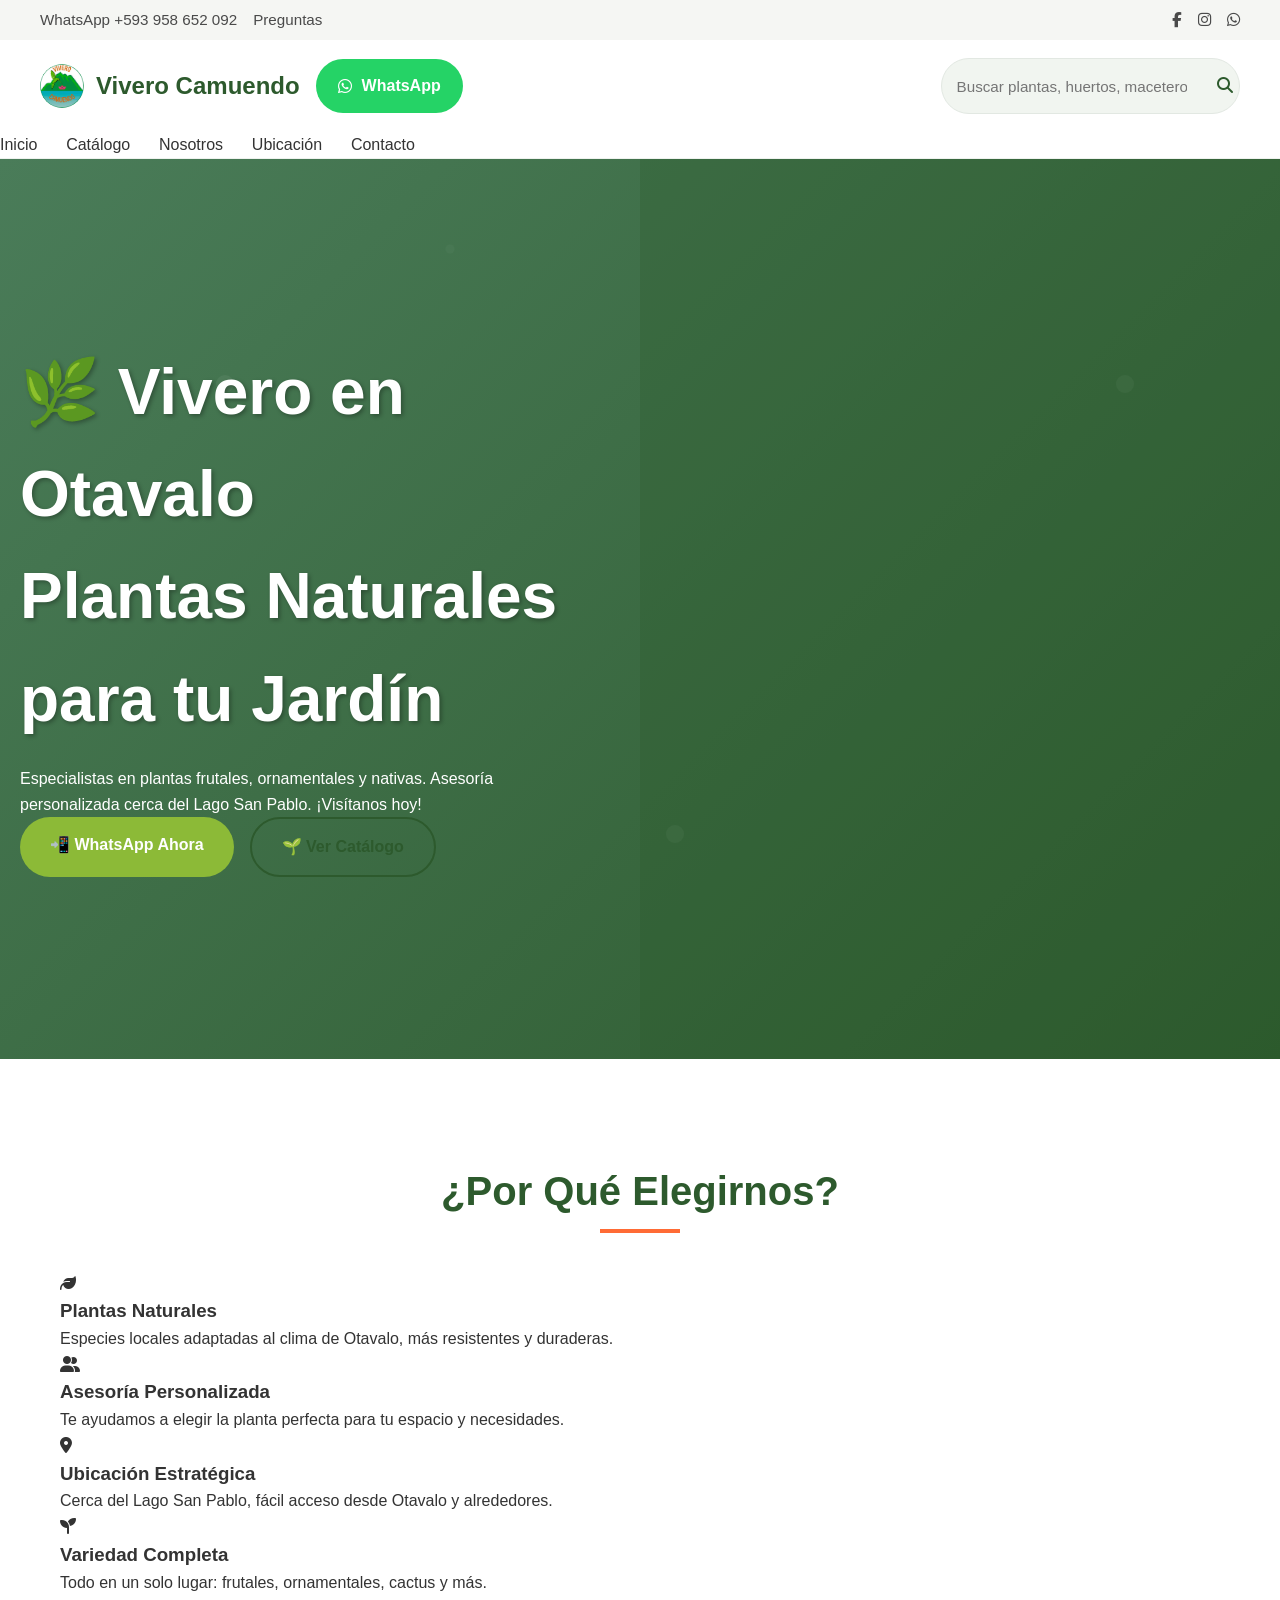
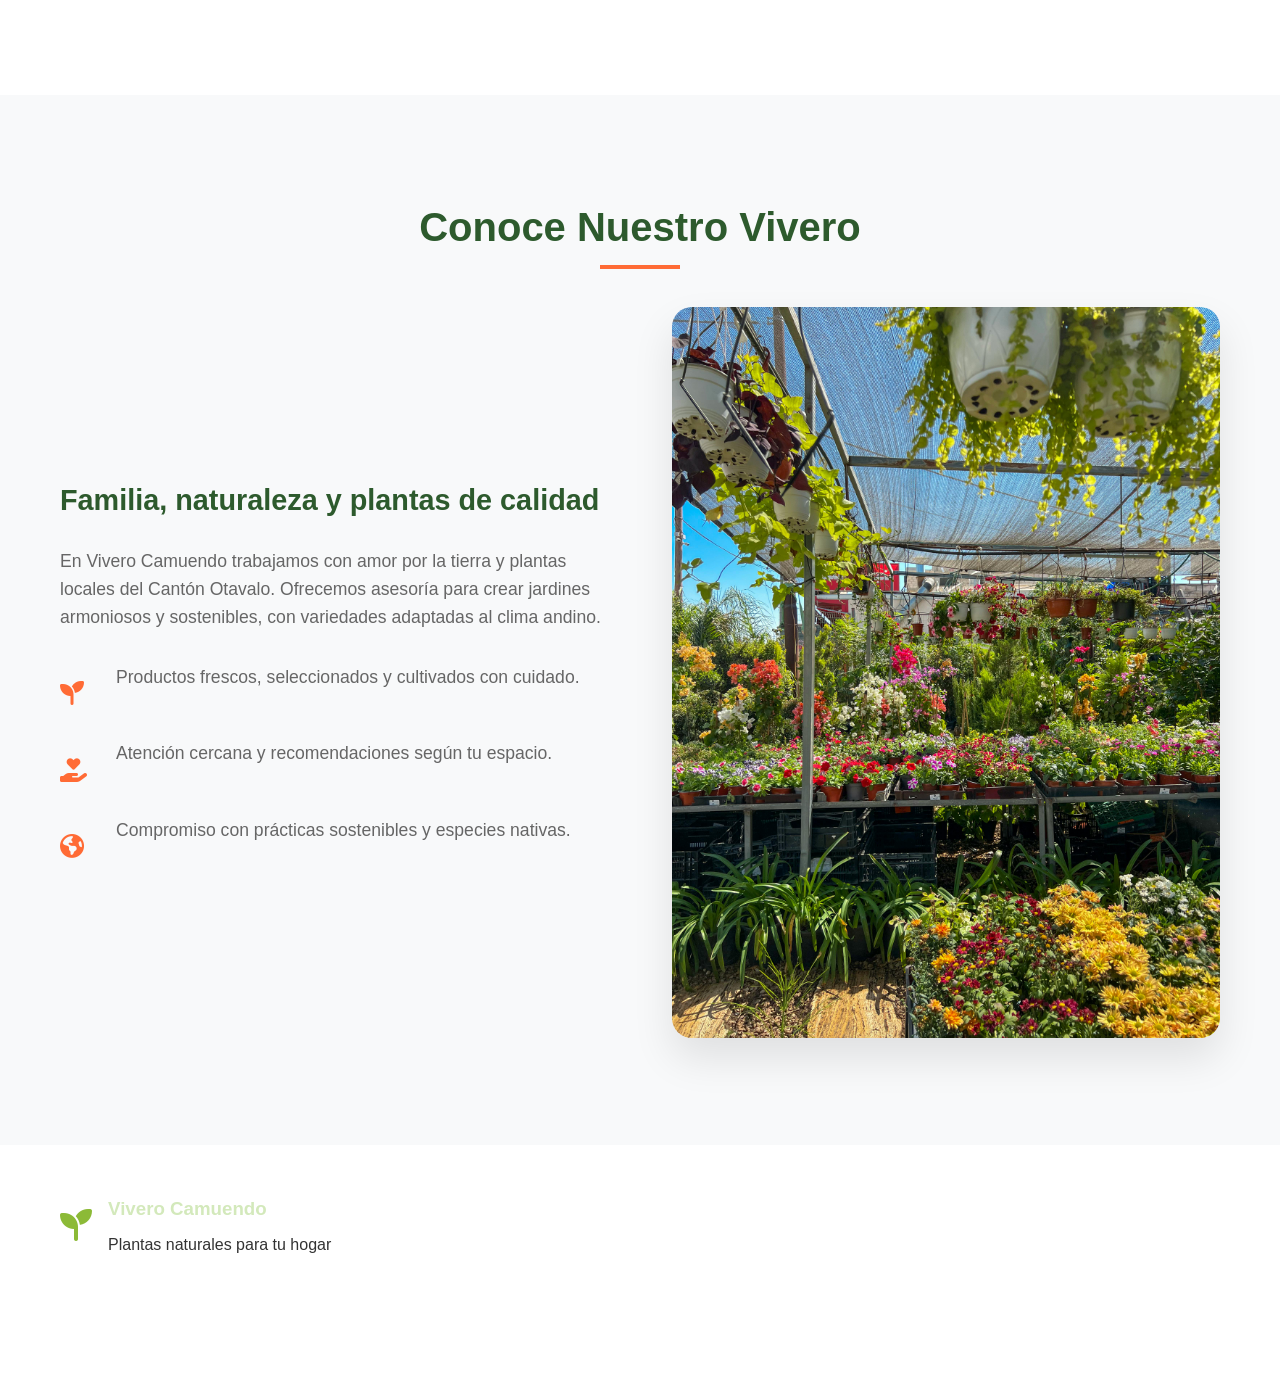
==== commit 9ec09bba: "Eliminar referencia a info@huertosecuador.com" ====
--- a/index.html
+++ b/index.html
@@ -5,16 +5,16 @@
     <meta name="viewport" content="width=device-width, initial-scale=1.0">
     <title>Vivero Camuendo - Plantas Naturales en Otavalo</title>
     <meta name="description" content="Vivero en Otavalo con plantas frutales, ornamentales, cactus y más. Asesoría personalizada, especies locales adaptadas. Visítanos cerca del Lago San Pablo. ¡Contáctanos por WhatsApp!">
-    <link rel="stylesheet" href="styles.css">
+    <link rel="stylesheet" href="/assets/css/styles.css">
     <link href="https://cdnjs.cloudflare.com/ajax/libs/font-awesome/6.4.0/css/all.min.css" rel="stylesheet">
     <link href="https://fonts.googleapis.com/css2?family=Poppins:wght@300;400;500;600;700&display=swap" rel="stylesheet">
 </head>
 <body>
+    <!-- Header -->
     <div class="top-bar">
         <div class="container top-bar-inner">
             <div class="top-bar-left">
                 <a href="https://wa.me/593958652092" target="_blank">WhatsApp +593 958 652 092</a>
-                <a href="mailto:info@huertosecuador.com" target="_blank">info@huertosecuador.com</a>
                 <a href="https://huertosecuador.com/preguntas" target="_blank">Preguntas</a>
             </div>
             <div class="top-bar-right">
@@ -25,12 +25,11 @@
         </div>
     </div>
 
-    <!-- Header -->
     <header class="header">
         <div class="container header-container">
             <div class="header-brand">
                 <div class="logo">
-                    <img src="images/logo.jpeg" alt="Logo Vivero Camuendo">
+                    <img src="/assets/img/catalogo/logo.jpeg" alt="Logo Vivero Camuendo">
                     <span>Vivero Camuendo</span>
                 </div>
                 <a href="https://wa.me/593958652092?text=Hola,%20quiero%20información%20sobre%20sus%20plantas" class="btn btn-whatsapp" target="_blank"><i class="fab fa-whatsapp"></i> WhatsApp</a>
@@ -52,13 +51,11 @@
         <nav class="navbar">
             <div class="nav-container">
                 <ul class="nav-menu">
-                    <li><a href="#inicio" class="nav-link">Inicio</a></li>
-                    <li><a href="#beneficios" class="nav-link">Beneficios</a></li>
-                    <li><a href="#nosotros" class="nav-link">Nosotros</a></li>
-                    <li><a href="#productos" class="nav-link">Catálogo</a></li>
-                    <li><a href="#galeria" class="nav-link">Galería</a></li>
-                    <li><a href="#testimonios" class="nav-link">Testimonios</a></li>
-                    <li><a href="#contacto" class="nav-link">Contacto</a></li>
+                    <li><a href="/index.html" class="nav-link">Inicio</a></li>
+                    <li><a href="/catalogo/index.html" class="nav-link">Catálogo</a></li>
+                    <li><a href="/nosotros.html" class="nav-link">Nosotros</a></li>
+                    <li><a href="/ubicacion.html" class="nav-link">Ubicación</a></li>
+                    <li><a href="/contacto.html" class="nav-link">Contacto</a></li>
                 </ul>
             </div>
         </nav>
@@ -71,56 +68,11 @@
             <p class="hero-subtitle">Especialistas en plantas frutales, ornamentales y nativas. Asesoría personalizada cerca del Lago San Pablo. ¡Visítanos hoy!</p>
             <div class="hero-buttons">
                 <a href="https://wa.me/0980752799" class="btn btn-primary" target="_blank">📲 WhatsApp Ahora</a>
-                <a href="#productos" class="btn btn-secondary">🌱 Ver Plantas</a>
+                <a href="/catalogo/index.html" class="btn btn-secondary">🌱 Ver Catálogo</a>
             </div>
         </div>
         <div class="hero-image">
             <div class="hero-overlay"></div>
-        </div>
-    </section>
-
-    <!-- Catálogo rápido -->
-    <section class="categories">
-        <div class="container">
-            <h2 class="section-title">Explora nuestro catálogo</h2>
-            <div class="categories-grid">
-                <a href="#productos" class="category-card">
-                    <img src="https://images.unsplash.com/photo-1518611012118-696072aa579a?w=600&h=400&fit=crop" alt="Cajones para Huertas">
-                    <div>
-                        <h3>Cajones para Huertas</h3>
-                    </div>
-                </a>
-                <a href="#productos" class="category-card">
-                    <img src="https://images.unsplash.com/photo-1501004318641-b39e6451bec6?w=600&h=400&fit=crop" alt="Accesorios de Jardinería">
-                    <div>
-                        <h3>Accesorios de Jardinería</h3>
-                    </div>
-                </a>
-                <a href="#productos" class="category-card">
-                    <img src="https://images.unsplash.com/photo-1501004318641-b39e6451bec6?w=600&h=400&fit=crop" alt="Plantas">
-                    <div>
-                        <h3>Plantas</h3>
-                    </div>
-                </a>
-                <a href="#productos" class="category-card">
-                    <img src="https://images.unsplash.com/photo-1490750967868-88aa4486c946?w=600&h=400&fit=crop" alt="Maceteros">
-                    <div>
-                        <h3>Maceteros</h3>
-                    </div>
-                </a>
-                <a href="#productos" class="category-card">
-                    <img src="https://images.unsplash.com/photo-1496196614460-48988a57fccf?w=600&h=400&fit=crop" alt="Sustratos">
-                    <div>
-                        <h3>Sustratos</h3>
-                    </div>
-                </a>
-                <a href="#productos" class="category-card">
-                    <img src="https://images.unsplash.com/photo-1511690743698-d9d85f2fbf38?w=600&h=400&fit=crop" alt="Alimentos">
-                    <div>
-                        <h3>Alimentos</h3>
-                    </div>
-                </a>
-            </div>
         </div>
     </section>
 
@@ -177,177 +129,13 @@
                     </div>
                 </div>
                 <div class="nosotros-image">
-                    <img src="images/vivero.jpg" alt="Área del vivero Camuendo" loading="lazy">
+                    <img src="/assets/img/catalogo/vivero.jpg" alt="Área del vivero Camuendo" loading="lazy">
                 </div>
             </div>
         </div>
     </section>
 
     <!-- Productos -->
-    <section id="productos" class="productos">
-        <div class="container">
-            <h2 class="section-title">Nuestros Productos</h2>
-            <div class="productos-grid">
-                <div class="producto-card">
-                    <img src="images/pinos.jpg" alt="Plantas Frutales">
-                    <div class="producto-info">
-                        <h3>Plantas Frutales</h3>
-                        <p class="precio">Desde $10.00</p>
-                        <p>Frutas frescas en tu jardín. Variedades locales adaptadas al clima.</p>
-                        <a href="https://wa.me/0980752799" class="btn btn-primary" target="_blank">Consultar</a>
-                    </div>
-                </div>
-                <div class="producto-card">
-                    <img src="https://images.unsplash.com/photo-1600585154340-be6161a56a0c?w=400&h=300&fit=crop" alt="Plantas Ornamentales">
-                    <div class="producto-info">
-                        <h3>Plantas Ornamentales</h3>
-                        <p class="precio">Desde $8.00</p>
-                        <p>Embellece tu hogar con plantas decorativas de alta calidad.</p>
-                        <a href="https://wa.me/0980752799" class="btn btn-primary" target="_blank">Consultar</a>
-                    </div>
-                </div>
-                <div class="producto-card">
-                    <img src="images/suculentas.jpg" alt="Cactus">
-                    <div class="producto-info">
-                        <h3>Cactus</h3>
-                        <p class="precio">Desde $5.00</p>
-                        <p>Resistentes y fáciles de cuidar. Perfectos para interiores.</p>
-                        <a href="https://wa.me/0980752799" class="btn btn-primary" target="_blank">Consultar</a>
-                    </div>
-                </div>
-                <div class="producto-card">
-                    <img src="https://images.unsplash.com/photo-1600244336494-4d43e08c6d3f?w=400&h=300&fit=crop" alt="Hortalizas">
-                    <div class="producto-info">
-                        <h3>Hortalizas</h3>
-                        <p class="precio">Desde $3.00</p>
-                        <p>Cultiva tus propias verduras frescas en casa.</p>
-                        <a href="https://wa.me/0980752799" class="btn btn-primary" target="_blank">Consultar</a>
-                    </div>
-                </div>
-                <div class="producto-card">
-                    <img src="images/vivero.jpg" alt="Plantas de Jardín">
-                    <div class="producto-info">
-                        <h3>Plantas de Jardín</h3>
-                        <p class="precio">Desde $15.00</p>
-                        <p>Transforma tu jardín con especies nativas y resistentes.</p>
-                        <a href="https://wa.me/0980752799" class="btn btn-primary" target="_blank">Consultar</a>
-                    </div>
-                </div>
-                <div class="producto-card">
-                    <img src="https://images.unsplash.com/photo-1580894908361-9679e9228d58?w=400&h=300&fit=crop" alt="Plantas Nativas">
-                    <div class="producto-info">
-                        <h3>Plantas Nativas</h3>
-                        <p class="precio">Desde $12.00</p>
-                        <p>Especies locales para un jardín auténtico y sostenible.</p>
-                        <a href="https://wa.me/0980752799" class="btn btn-primary" target="_blank">Consultar</a>
-                    </div>
-                </div>
-            </div>
-        </div>
-    </section>
-
-    <!-- Galería de muestras -->
-    <section id="galeria" class="galeria">
-        <div class="container">
-            <h2 class="section-title">Galería de Ejemplos</h2>
-            <div class="galeria-grid">
-                <div class="galeria-card"><img src="images/albahaca.jpg" alt="Albahaca" loading="lazy"><p>Albahaca</p></div>
-                <div class="galeria-card"><img src="images/helecho.jpg" alt="Helecho" loading="lazy"><p>Helecho</p></div>
-                <div class="galeria-card"><img src="images/lavanda.jpg" alt="Lavanda" loading="lazy"><p>Lavanda</p></div>
-                <div class="galeria-card"><img src="images/menta.jpg" alt="Menta" loading="lazy"><p>Menta</p></div>
-                <div class="galeria-card"><img src="images/rosa.jpg" alt="Rosa" loading="lazy"><p>Rosa</p></div>
-                <div class="galeria-card"><img src="images/jazmin.jpg" alt="Jazmín" loading="lazy"><p>Jazmín</p></div>
-                <div class="galeria-card"><img src="images/orquidea.jpg" alt="Orquídea" loading="lazy"><p>Orquídea</p></div>
-                <div class="galeria-card"><img src="images/hibisco.jpg" alt="Hibisco" loading="lazy"><p>Hibisco</p></div>
-                <div class="galeria-card"><img src="images/begonia.jpg" alt="Begonia" loading="lazy"><p>Begonia</p></div>
-                <div class="galeria-card"><img src="images/suculenta1.jpg" alt="Suculenta 1" loading="lazy"><p>Suculenta 1</p></div>
-                <div class="galeria-card"><img src="images/suculenta2.jpg" alt="Suculenta 2" loading="lazy"><p>Suculenta 2</p></div>
-                <div class="galeria-card"><img src="images/cactus1.jpg" alt="Cactus 1" loading="lazy"><p>Cactus 1</p></div>
-                <div class="galeria-card"><img src="images/cactus2.jpg" alt="Cactus 2" loading="lazy"><p>Cactus 2</p></div>
-                <div class="galeria-card"><img src="images/aloe.jpg" alt="Aloe" loading="lazy"><p>Aloe</p></div>
-                <div class="galeria-card"><img src="images/palmera.jpg" alt="Palmera" loading="lazy"><p>Palmera</p></div>
-                <div class="galeria-card"><img src="images/helecho2.jpg" alt="Helecho 2" loading="lazy"><p>Helecho 2</p></div>
-                <div class="galeria-card"><img src="images/hortensia.jpg" alt="Hortensia" loading="lazy"><p>Hortensia</p></div>
-                <div class="galeria-card"><img src="images/petunia.jpg" alt="Petunia" loading="lazy"><p>Petunia</p></div>
-                <div class="galeria-card"><img src="images/helecho3.jpg" alt="Helecho 3" loading="lazy"><p>Helecho 3</p></div>
-                <div class="galeria-card"><img src="images/cheflera.jpg" alt="Cheflera" loading="lazy"><p>Cheflera</p></div>
-            </div>
-        </div>
-    </section>
-
-    <!-- Testimonios -->
-    <section id="testimonios" class="testimonios">
-        <div class="container">
-            <h2 class="section-title">Lo Que Dicen Nuestros Clientes</h2>
-            <div class="testimonios-grid">
-                <div class="testimonio-card">
-                    <p>"Excelente vivero, plantas de calidad y muy buena asesoría. Recomiendo 100%."</p>
-                    <cite>- María P., Otavalo</cite>
-                </div>
-                <div class="testimonio-card">
-                    <p>"Compré plantas frutales y están creciendo perfecto. Atención personalizada."</p>
-                    <cite>- Carlos R., Lago San Pablo</cite>
-                </div>
-                <div class="testimonio-card">
-                    <p>"Variedad increíble y precios justos. Volveré por más."</p>
-                    <cite>- Ana L., Imbabura</cite>
-                </div>
-            </div>
-        </div>
-    </section>
-
-    <!-- Contacto -->
-    <section id="contacto" class="contacto">
-        <div class="container">
-            <h2 class="section-title">📍 Visítanos en Otavalo</h2>
-            <div class="contacto-content">
-                <div class="contacto-info">
-                    <div class="contacto-item">
-                        <i class="fas fa-map-marker-alt"></i>
-                        <div>
-                            <h4>Ubicación</h4>
-                            <p>Calle Mariscal Sucre y entrada "Wayku Chupa", Camuendo, Imbabura, Ecuador.<br>Referencia: A 1 cuadra de las Cabañas del Lago, cerca del Lago San Pablo (Imbakucha), Otavalo.<br>Código postal: 100450</p>
-                            <a href="https://maps.google.com/?q=Calle+Mariscal+Sucre+Camuendo+Imbabura+Ecuador" class="btn btn-secondary" target="_blank">Ver en Google Maps</a>
-                        </div>
-                    </div>
-                    <div class="contacto-item">
-                        <i class="fas fa-phone"></i>
-                        <div>
-                            <h4>Teléfonos</h4>
-                            <p><a href="https://wa.me/0980752799" target="_blank">📲 0980752799</a><br><a href="https://wa.me/0991165214" target="_blank">📲 0991165214</a><br><a href="https://wa.me/0994698636" target="_blank">📲 0994698636</a></p>
-                        </div>
-                    </div>
-                    <div class="contacto-item">
-                        <i class="fas fa-clock"></i>
-                        <div>
-                            <h4>Horarios</h4>
-                            <p>Lunes a sábado: 08:00 – 17:30<br>Domingo: 10:30 – 17:30</p>
-                        </div>
-                    </div>
-                    <div class="contacto-item">
-                        <i class="fas fa-share-alt"></i>
-                        <div>
-                            <h4>Síguenos</h4>
-                            <p><a href="https://instagram.com/vivero.chuskuwarmi" target="_blank">📷 Instagram: @vivero.chuskuwarmi</a><br><a href="https://facebook.com/ViveroChuskuWarmi" target="_blank">📘 Facebook: Vivero Chusku Warmi</a></p>
-                        </div>
-                    </div>
-                </div>
-                <div class="contacto-form-wrap">
-                    <div class="contacto-cta">
-                        <h3>¿Listo para tu jardín perfecto?</h3>
-                        <p>Escríbenos por WhatsApp o deja tu mensaje y te responderemos pronto.</p>
-                        <a href="https://wa.me/0980752799?text=Hola,%20quiero%20información%20sobre%20sus%20plantas" class="btn btn-primary" target="_blank">📱 Contactar por WhatsApp</a>
-                    </div>
-                    <form class="contacto-form" action="#" method="post">
-                        <input type="text" name="name" placeholder="Tu nombre" required>
-                        <input type="tel" name="phone" placeholder="Tu WhatsApp o teléfono" required>
-                        <textarea name="message" rows="5" placeholder="Escribe tu mensaje" required></textarea>
-                        <button type="submit" class="btn btn-primary">Enviar mensaje</button>
-                    </form>
-                </div>
-            </div>
-        </div>
-    </section>
     <footer class="footer">
         <div class="container">
             <div class="footer-content">
@@ -359,11 +147,11 @@
                     </div>
                 </div>
                 <div class="footer-links">
-                    <a href="#inicio">Inicio</a>
-                    <a href="#nosotros">Nosotros</a>
-                    <a href="#productos">Catálogo</a>
-                    <a href="#galeria">Galería</a>
-                    <a href="#contacto">Contacto</a>
+                    <a href="/index.html">Inicio</a>
+                    <a href="/nosotros.html">Nosotros</a>
+                    <a href="/catalogo/index.html">Catálogo</a>
+                    <a href="/ubicacion.html">Ubicación</a>
+                    <a href="/contacto.html">Contacto</a>
                 </div>
                 <div class="footer-social">
                     <a href="https://wa.me/0980752799" target="_blank"><i class="fab fa-whatsapp"></i></a>
@@ -377,6 +165,6 @@
         </div>
     </footer>
 
-    <script src="script.js"></script>
+    <script src="/assets/js/main.js"></script>
 </body>
 </html>
--- a/assets/css/styles.css
+++ b/assets/css/styles.css
@@ -0,0 +1,841 @@
+:root {
+    --bg: #ffffff;
+    --text: #333333;
+    --text-muted: #666666;
+    --primary: #2d5a2d;
+    --accent: #8cba37;
+    --accent-soft: #d3e9bb;
+    --surface: #f8f9fa;
+    --surface-strong: #ffffff;
+    --shadow: rgba(0, 0, 0, 0.12);
+    --white: #ffffff;
+}
+
+html {
+    scroll-behavior: smooth;
+}
+
+* {
+    margin: 0;
+    padding: 0;
+    box-sizing: border-box;
+}
+
+body {
+    font-family: 'Noto Sans', sans-serif;
+    line-height: 1.6;
+    color: var(--text);
+    background: var(--bg);
+    overflow-x: hidden;
+}
+
+h1, h2, h3, h4, h5, h6, .btn {
+    font-family: 'Catamaran', sans-serif;
+}
+
+.container {
+    max-width: 1200px;
+    margin: 0 auto;
+    padding: 0 20px;
+}
+
+/* Top Bar */
+.top-bar {
+    background: #f5f6f3;
+    color: #4a4a4a;
+    font-size: 0.95rem;
+}
+
+.top-bar-inner {
+    display: flex;
+    justify-content: space-between;
+    align-items: center;
+    padding: 8px 0;
+}
+
+.top-bar-left,
+.top-bar-right {
+    display: flex;
+    align-items: center;
+    gap: 1rem;
+    flex-wrap: wrap;
+}
+
+.top-bar a {
+    color: #4a4a4a;
+    text-decoration: none;
+}
+
+.top-bar a:hover {
+    color: var(--primary);
+}
+
+/* Header */
+.header {
+    position: sticky;
+    top: 0;
+    width: 100%;
+    background: #ffffff;
+    z-index: 1000;
+    border-bottom: 1px solid rgba(45, 90, 45, 0.08);
+}
+
+.header-container {
+    display: flex;
+    justify-content: space-between;
+    align-items: center;
+    gap: 1rem;
+    padding: 18px 0;
+}
+
+.header-brand,
+.header-actions {
+    display: flex;
+    align-items: center;
+    gap: 1rem;
+}
+
+.logo {
+    display: flex;
+    align-items: center;
+    font-size: 1.5rem;
+    font-weight: 700;
+    color: var(--primary);
+}
+
+.logo img {
+    width: 44px;
+    height: 44px;
+    border-radius: 50%;
+    margin-right: 12px;
+    object-fit: cover;
+}
+
+.nav-menu {
+    display: flex;
+    list-style: none;
+    gap: 1.8rem;
+    align-items: center;
+    padding-left: 0;
+}
+
+.nav-link {
+    text-decoration: none;
+    color: #333;
+    font-weight: 500;
+    transition: color 0.3s;
+    position: relative;
+}
+
+.nav-link:hover,
+.nav-link.active {
+    color: var(--primary);
+    font-weight: 700;
+}
+
+.nav-link::after {
+    content: '';
+    position: absolute;
+    width: 0;
+    height: 2px;
+    bottom: -5px;
+    left: 0;
+    background: var(--primary);
+    transition: width 0.3s;
+}
+
+.nav-link:hover::after,
+.nav-link.active::after {
+    width: 100%;
+}
+
+.hamburger {
+    display: none;
+    flex-direction: column;
+    cursor: pointer;
+}
+
+.hamburger span {
+    width: 25px;
+    height: 3px;
+    background: #333;
+    margin: 3px 0;
+    transition: 0.3s;
+}
+
+/* Hero */
+.hero {
+    height: 100vh;
+    background: linear-gradient(135deg, #4a7c59 0%, #2d5a2d 100%);
+    display: flex;
+    align-items: center;
+    position: relative;
+    overflow: hidden;
+}
+
+.hero::before {
+    content: '';
+    position: absolute;
+    top: 0;
+    left: 0;
+    right: 0;
+    bottom: 0;
+    background: url('data:image/svg+xml,<svg xmlns="http://www.w3.org/2000/svg" viewBox="0 0 100 100"><defs><pattern id="grain" width="100" height="100" patternUnits="userSpaceOnUse"><circle cx="25" cy="25" r="1" fill="rgba(255,255,255,0.1)"/><circle cx="75" cy="75" r="1" fill="rgba(255,255,255,0.1)"/><circle cx="50" cy="10" r="0.5" fill="rgba(255,255,255,0.05)"/></pattern></defs><rect width="100" height="100" fill="url(%23grain)"/></svg>');
+    opacity: 0.5;
+}
+
+.hero-content {
+    position: relative;
+    z-index: 2;
+    color: white;
+    max-width: 600px;
+    padding: 0 20px;
+}
+
+.hero-title {
+    font-size: clamp(2.5rem, 5vw, 4rem);
+    font-weight: 700;
+    margin-bottom: 1rem;
+    text-shadow: 2px 2px 4px rgba(0,0,0,0.3);
+}
+
+.hero-image {
+    position: absolute;
+    top: 0;
+    right: 0;
+    width: 50%;
+    height: 100%;
+    background: url('images/fondo.jpg') center/cover;
+}
+
+.hero-overlay {
+    position: absolute;
+    top: 0;
+    left: 0;
+    right: 0;
+    bottom: 0;
+    background: rgba(45, 90, 45, 0.3);
+}
+
+.hero-buttons {
+    display: flex;
+    gap: 1rem;
+    flex-wrap: wrap;
+}
+
+.btn {
+    padding: 15px 30px;
+    border-radius: 50px;
+    text-decoration: none;
+    font-weight: 600;
+    font-size: 1rem;
+    transition: all 0.3s;
+    display: inline-block;
+    border: none;
+    cursor: pointer;
+}
+
+.btn-primary {
+    background: var(--accent);
+    color: white;
+}
+
+.btn-primary:hover {
+    background: #72a22b;
+    transform: translateY(-2px);
+    box-shadow: 0 10px 25px rgba(140,186,55,0.35);
+}
+
+.btn-secondary {
+    background: transparent;
+    color: var(--primary);
+    border: 2px solid var(--primary);
+}
+
+.btn-secondary:hover {
+    background: var(--primary);
+    color: white;
+}
+
+.btn-whatsapp {
+    display: inline-flex;
+    align-items: center;
+    gap: 0.6rem;
+    background: #25d366;
+    color: white;
+    padding: 0.9rem 1.4rem;
+    border-radius: 999px;
+    text-decoration: none;
+    font-weight: 700;
+}
+
+.btn-whatsapp:hover {
+    background: #1ebe5d;
+}
+
+.search-form {
+    display: flex;
+    align-items: center;
+    gap: 0.5rem;
+    background: #f1f5f0;
+    padding: 0.4rem;
+    border-radius: 999px;
+    border: 1px solid #e2e8e2;
+}
+
+.search-form input {
+    border: none;
+    outline: none;
+    background: transparent;
+    width: 260px;
+    padding: 0.75rem 0.5rem;
+    font-size: 0.95rem;
+    color: var(--text);
+}
+
+.search-form button {
+    background: transparent;
+    border: none;
+    color: var(--primary);
+    cursor: pointer;
+    font-size: 1rem;
+}
+
+.nav-toggle {
+    display: none;
+}
+
+/* Secciones */
+section {
+    padding: 100px 0;
+}
+
+.categories {
+    background: #f7f9f5;
+}
+
+.categories-grid {
+    display: grid;
+    grid-template-columns: repeat(auto-fit, minmax(220px, 1fr));
+    gap: 1.5rem;
+}
+
+.category-card {
+    display: block;
+    border-radius: 20px;
+    overflow: hidden;
+    background: white;
+    box-shadow: 0 12px 30px rgba(0,0,0,0.08);
+    text-decoration: none;
+    color: inherit;
+    transition: transform 0.3s ease, box-shadow 0.3s ease;
+}
+
+.category-card:hover {
+    transform: translateY(-6px);
+    box-shadow: 0 18px 40px rgba(0,0,0,0.12);
+}
+
+.category-card img {
+    width: 100%;
+    height: 180px;
+    object-fit: cover;
+}
+
+.category-card h3 {
+    font-size: 1.1rem;
+    margin: 1rem;
+    color: var(--primary);
+}
+
+.section-title {
+    font-size: 2.5rem;
+    text-align: center;
+    margin-bottom: 3rem;
+    color: #2d5a2d;
+    position: relative;
+}
+
+.section-title::after {
+    content: '';
+    position: absolute;
+    width: 80px;
+    height: 4px;
+    background: #ff6b35;
+    bottom: -10px;
+    left: 50%;
+    transform: translateX(-50%);
+}
+
+/* Nosotros */
+.nosotros {
+    background: #f8f9fa;
+}
+
+.nosotros-content {
+    display: grid;
+    grid-template-columns: 1fr 1fr;
+    gap: 4rem;
+    align-items: center;
+}
+
+.nosotros-text h3 {
+    font-size: 1.8rem;
+    color: #2d5a2d;
+    margin-bottom: 1.5rem;
+}
+
+.nosotros-text p {
+    font-size: 1.1rem;
+    margin-bottom: 2rem;
+    color: #666;
+}
+
+.features {
+    display: flex;
+    flex-direction: column;
+    gap: 1rem;
+}
+
+.feature {
+    display: flex;
+    align-items: center;
+    gap: 1rem;
+}
+
+.feature i {
+    font-size: 1.5rem;
+    color: #ff6b35;
+    width: 40px;
+}
+
+.nosotros-image img {
+    width: 100%;
+    border-radius: 20px;
+    box-shadow: 0 20px 40px rgba(0,0,0,0.1);
+}
+
+/* Productos */
+.productos {
+    background: white;
+}
+
+.productos-grid {
+    display: grid;
+    grid-template-columns: repeat(auto-fit, minmax(280px, 1fr));
+    gap: 2rem;
+}
+
+.producto-card {
+    background: white;
+    border-radius: 20px;
+    overflow: hidden;
+    box-shadow: 0 10px 40px rgba(0,0,0,0.1);
+    transition: all 0.3s;
+}
+
+.producto-card:hover {
+    transform: translateY(-10px);
+    box-shadow: 0 25px 50px rgba(0,0,0,0.15);
+}
+
+.producto-card img {
+    width: 100%;
+    height: 250px;
+    object-fit: cover;
+}
+
+.producto-info {
+    padding: 1.5rem;
+}
+
+.galeria {
+    background: #f7f9f5;
+}
+
+.galeria-grid {
+    display: grid;
+    grid-template-columns: repeat(auto-fit, minmax(220px, 1fr));
+    gap: 1.5rem;
+}
+
+.galeria-card {
+    background: white;
+    border-radius: 20px;
+    overflow: hidden;
+    box-shadow: 0 12px 25px rgba(0,0,0,0.08);
+    text-align: center;
+}
+
+.galeria-card img {
+    width: 100%;
+    height: 220px;
+    object-fit: cover;
+}
+
+.galeria-card p {
+    padding: 1rem;
+    font-weight: 600;
+    color: var(--primary);
+}
+.producto-info h3 {
+    color: #2d5a2d;
+    margin-bottom: 0.5rem;
+}
+
+.precio {
+    font-size: 1.3rem;
+    font-weight: 700;
+    color: #ff6b35;
+    margin-bottom: 0.5rem;
+}
+
+.producto-info p {
+    color: #666;
+}
+
+.contacto-form {
+    display: flex;
+    flex-direction: column;
+    gap: 1rem;
+}
+
+.contacto-form input,
+.contacto-form textarea {
+    padding: 15px;
+    border: none;
+    border-radius: 12px;
+    font-family: inherit;
+    font-size: 1rem;
+    background: rgba(255, 255, 255, 0.12);
+    color: white;
+    outline: none;
+    transition: background 0.3s, transform 0.3s;
+}
+
+.contacto-form input::placeholder,
+.contacto-form textarea::placeholder {
+    color: rgba(255, 255, 255, 0.7);
+}
+
+.contacto-form input:focus,
+.contacto-form textarea:focus {
+    background: rgba(255, 255, 255, 0.2);
+    transform: translateY(-1px);
+}
+
+.contacto-form button {
+    width: fit-content;
+    padding: 15px 30px;
+    border-radius: 50px;
+    border: none;
+    color: white;
+    background: var(--accent);
+    cursor: pointer;
+    transition: background 0.3s, transform 0.3s;
+}
+
+.contacto-form button:hover {
+    background: #e55a2b;
+    transform: translateY(-2px);
+}
+
+.contacto-form-wrap {
+    display: flex;
+    flex-direction: column;
+    gap: 2rem;
+}
+
+.section-hidden {
+    opacity: 0;
+    transform: translateY(30px);
+    transition: opacity 0.8s ease, transform 0.8s ease;
+}
+
+.visible {
+    opacity: 1 !important;
+    transform: translateY(0) !important;
+}
+
+.contacto {
+    background: linear-gradient(135deg, var(--primary) 0%, #4a7c59 100%);
+    color: white;
+}
+
+.contacto-content {
+    display: grid;
+    grid-template-columns: 1fr 1fr;
+    gap: 4rem;
+}
+
+.contacto-item {
+    display: flex;
+    gap: 1rem;
+    margin-bottom: 2rem;
+}
+
+.contacto-item i {
+    font-size: 1.8rem;
+    color: var(--accent);
+    width: 50px;
+    min-width: 50px;
+}
+
+.contacto-item h4 {
+    color: var(--accent-soft);
+    margin-bottom: 0.5rem;
+}
+
+.contacto-item p,
+.contacto-item a {
+    color: rgba(255, 255, 255, 0.9);
+}
+
+.contacto-item a:hover {
+    color: var(--accent);
+}
+
+.contacto-cta {
+    background: rgba(255, 255, 255, 0.12);
+    padding: 2rem;
+    border-radius: 20px;
+    text-align: center;
+    backdrop-filter: blur(10px);
+}
+
+.contacto-cta h3 {
+    color: var(--accent-soft);
+    margin-bottom: 1rem;
+}
+
+.contacto-cta p {
+    margin-bottom: 2rem;
+    color: rgba(255, 255, 255, 0.92);
+}
+
+.footer-content {
+    display: grid;
+    grid-template-columns: repeat(auto-fit, minmax(240px, 1fr));
+    gap: 2rem;
+    margin-bottom: 2rem;
+}
+
+.footer-brand {
+    display: flex;
+    align-items: center;
+    gap: 1rem;
+}
+
+.footer-brand i {
+    font-size: 2rem;
+    color: var(--accent);
+}
+
+.footer-brand h3 {
+    color: var(--accent-soft);
+    margin-bottom: 0.5rem;
+}
+
+.footer-links {
+    display: flex;
+    flex-direction: column;
+    gap: 0.5rem;
+}
+
+.footer-links a {
+    color: white;
+    text-decoration: none;
+    transition: color 0.3s;
+}
+
+.footer-links a:hover {
+    color: var(--accent);
+}
+
+.footer-social {
+    display: flex;
+    gap: 1rem;
+}
+
+.footer-social a {
+    color: white;
+    font-size: 1.5rem;
+    transition: color 0.3s;
+}
+
+.footer-social a:hover {
+    color: var(--accent);
+}
+
+.footer-bottom {
+    text-align: center;
+    padding-top: 2rem;
+    border-top: 1px solid rgba(255, 255, 255, 0.1);
+    color: rgba(255, 255, 255, 0.7);
+}
+
+@media (max-width: 992px) {
+    .hero-image {
+        display: none;
+    }
+
+    .hero {
+        min-height: 80vh;
+        padding-top: 70px;
+    }
+
+    .hero-content {
+        max-width: 100%;
+    }
+}
+
+@media (max-width: 900px) {
+    .nav-menu {
+        position: fixed;
+        left: -100%;
+        top: 70px;
+        flex-direction: column;
+        background-color: white;
+        width: 100%;
+        text-align: center;
+        transition: 0.3s;
+        box-shadow: 0 10px 27px rgba(0, 0, 0, 0.05);
+        padding: 2rem 0;
+        z-index: 999;
+    }
+
+    .nav-menu.active {
+        left: 0;
+    }
+
+    .hamburger {
+        display: flex;
+    }
+
+    .hamburger.active span:nth-child(1) {
+        transform: rotate(-45deg) translate(-5px, 6px);
+    }
+
+    .hamburger.active span:nth-child(2) {
+        opacity: 0;
+    }
+
+    .hamburger.active span:nth-child(3) {
+        transform: rotate(45deg) translate(-5px, -6px);
+    }
+
+    .hero-content {
+        text-align: center;
+    }
+
+    .hero-buttons {
+        justify-content: center;
+    }
+
+    .nosotros-content,
+    .contacto-content {
+        grid-template-columns: 1fr;
+        gap: 2rem;
+    }
+
+    .productos-grid {
+        grid-template-columns: 1fr;
+    }
+}
+
+@media (max-width: 650px) {
+    .nav-menu {
+        padding: 1.5rem 0;
+    }
+
+    .nav-menu li {
+        margin-bottom: 1rem;
+    }
+
+    .producto-card img,
+    .producto-card {
+        min-height: auto;
+    }
+
+    .contacto-item {
+        flex-direction: column;
+        align-items: flex-start;
+    }
+}
+
+/* Producto Detalle */
+.producto-detalle {
+    padding: 4rem 0;
+    background: var(--bg);
+}
+
+.producto-content {
+    display: grid;
+    grid-template-columns: 1fr 1fr;
+    gap: 3rem;
+    align-items: start;
+}
+
+.producto-imagen img {
+    width: 100%;
+    height: auto;
+    border-radius: 8px;
+    box-shadow: var(--shadow);
+}
+
+.producto-info h1 {
+    font-size: 2.5rem;
+    color: var(--primary);
+    margin-bottom: 1rem;
+}
+
+.producto-info .precio {
+    font-size: 1.8rem;
+    font-weight: 600;
+    color: var(--accent);
+    margin-bottom: 1.5rem;
+}
+
+.producto-info .descripcion {
+    font-size: 1.1rem;
+    line-height: 1.7;
+    margin-bottom: 2rem;
+}
+
+.producto-info h3 {
+    font-size: 1.3rem;
+    color: var(--primary);
+    margin: 2rem 0 1rem 0;
+}
+
+.producto-info ul {
+    list-style: none;
+    padding: 0;
+}
+
+.producto-info li {
+    padding: 0.5rem 0;
+    border-bottom: 1px solid #eee;
+}
+
+.producto-info li:last-child {
+    border-bottom: none;
+}
+
+.producto-acciones {
+    margin-top: 3rem;
+    display: flex;
+    gap: 1rem;
+    flex-wrap: wrap;
+}
+
+@media (max-width: 768px) {
+    .producto-content {
+        grid-template-columns: 1fr;
+        gap: 2rem;
+    }
+
+    .producto-info h1 {
+        font-size: 2rem;
+    }
+}
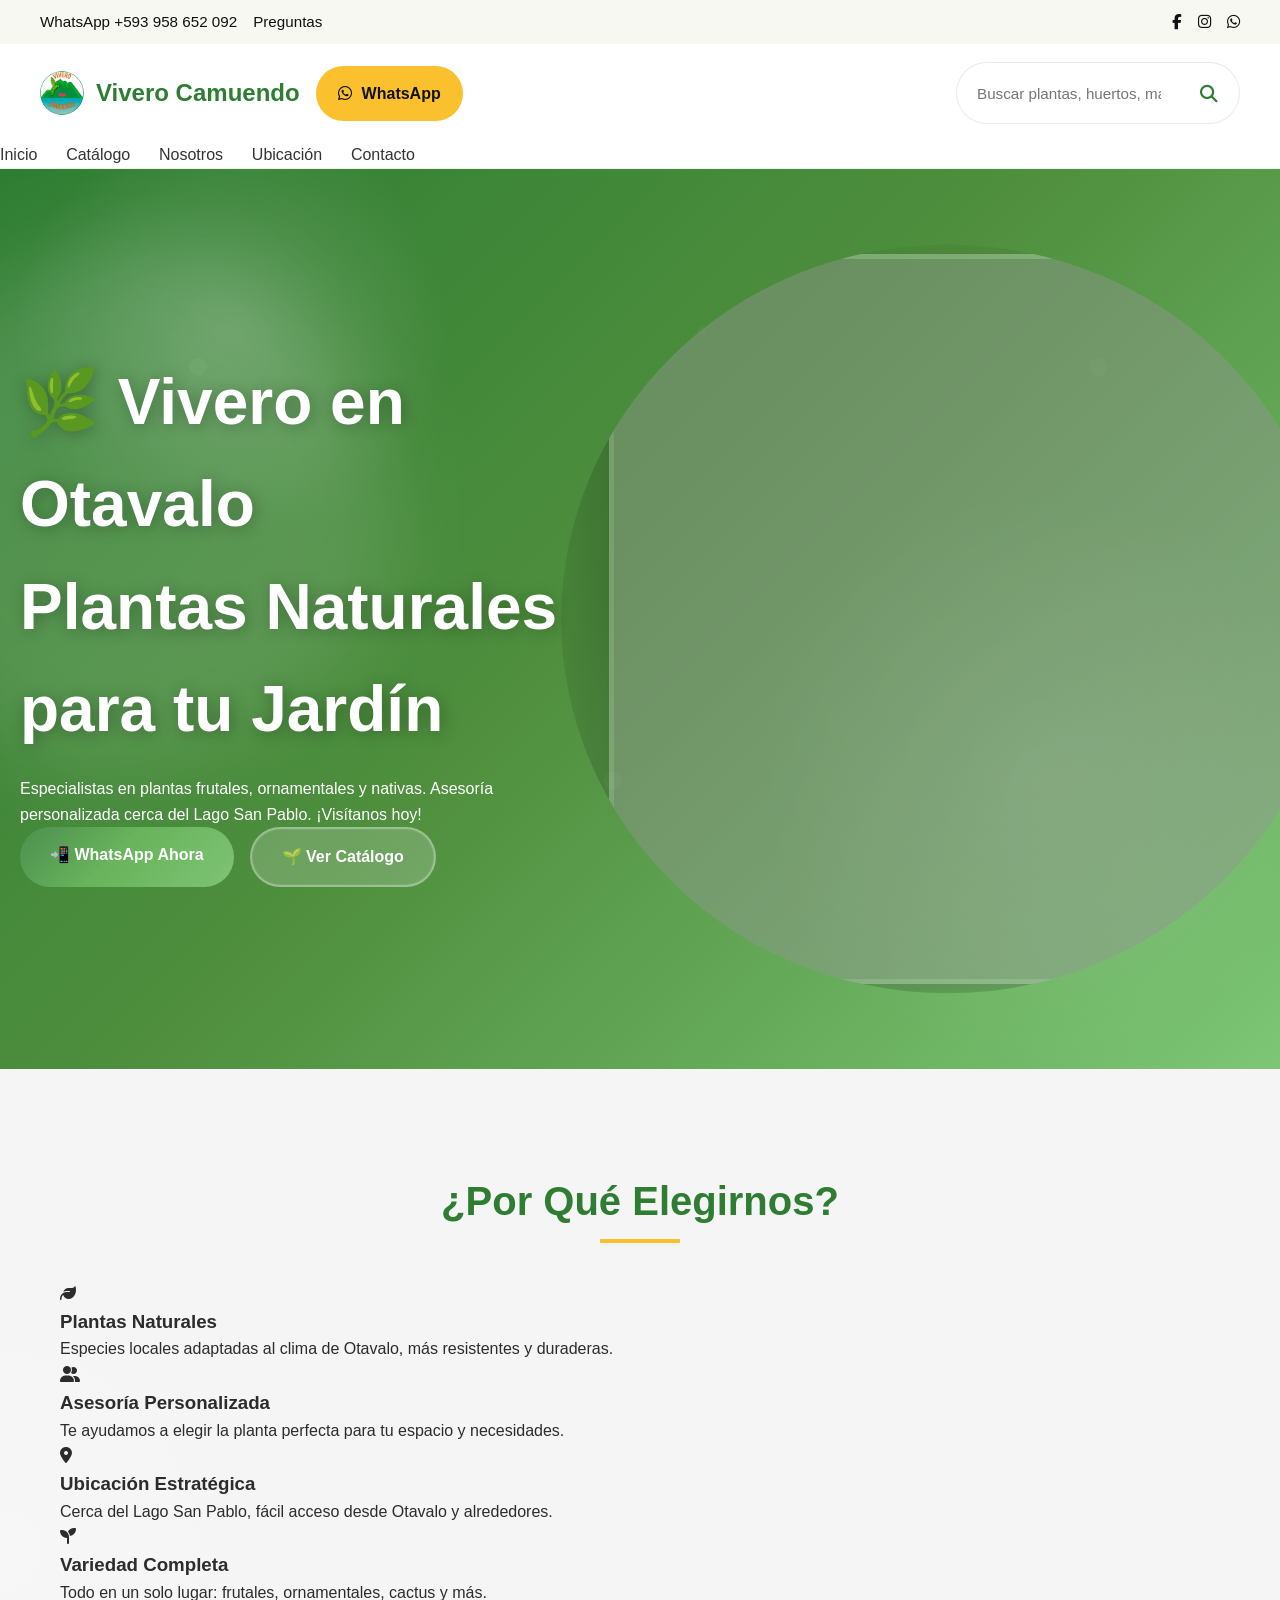
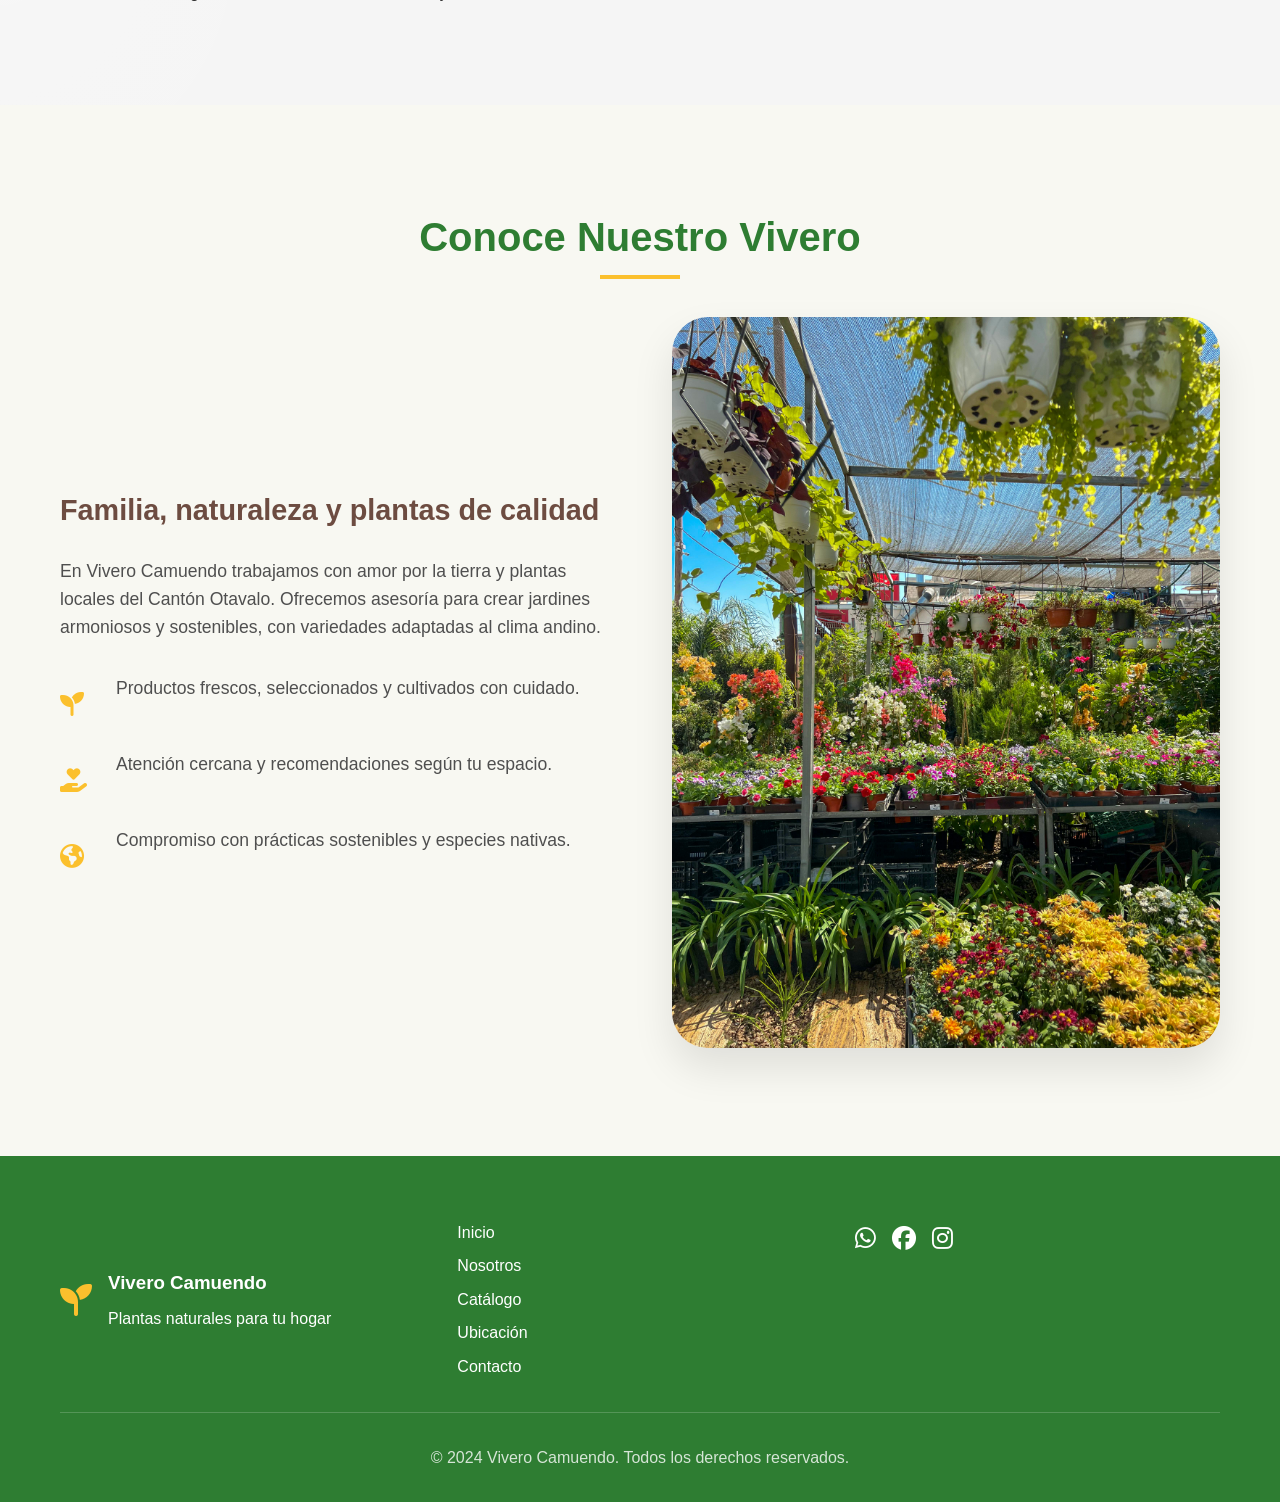
==== commit 87567c53: "Fix absolute paths to relative paths for local development" ====
--- a/index.html
+++ b/index.html
@@ -5,7 +5,7 @@
     <meta name="viewport" content="width=device-width, initial-scale=1.0">
     <title>Vivero Camuendo - Plantas Naturales en Otavalo</title>
     <meta name="description" content="Vivero en Otavalo con plantas frutales, ornamentales, cactus y más. Asesoría personalizada, especies locales adaptadas. Visítanos cerca del Lago San Pablo. ¡Contáctanos por WhatsApp!">
-    <link rel="stylesheet" href="/assets/css/styles.css">
+    <link rel="stylesheet" href="assets/css/styles.css">
     <link href="https://cdnjs.cloudflare.com/ajax/libs/font-awesome/6.4.0/css/all.min.css" rel="stylesheet">
     <link href="https://fonts.googleapis.com/css2?family=Poppins:wght@300;400;500;600;700&display=swap" rel="stylesheet">
 </head>
@@ -29,7 +29,7 @@
         <div class="container header-container">
             <div class="header-brand">
                 <div class="logo">
-                    <img src="/assets/img/catalogo/logo.jpeg" alt="Logo Vivero Camuendo">
+                    <img src="assets/img/catalogo/logo.jpeg" alt="Logo Vivero Camuendo">
                     <span>Vivero Camuendo</span>
                 </div>
                 <a href="https://wa.me/593958652092?text=Hola,%20quiero%20información%20sobre%20sus%20plantas" class="btn btn-whatsapp" target="_blank"><i class="fab fa-whatsapp"></i> WhatsApp</a>
@@ -51,11 +51,11 @@
         <nav class="navbar">
             <div class="nav-container">
                 <ul class="nav-menu">
-                    <li><a href="/index.html" class="nav-link">Inicio</a></li>
-                    <li><a href="/catalogo/index.html" class="nav-link">Catálogo</a></li>
-                    <li><a href="/nosotros.html" class="nav-link">Nosotros</a></li>
-                    <li><a href="/ubicacion.html" class="nav-link">Ubicación</a></li>
-                    <li><a href="/contacto.html" class="nav-link">Contacto</a></li>
+                    <li><a href="index.html" class="nav-link">Inicio</a></li>
+                    <li><a href="catalogo/index.html" class="nav-link">Catálogo</a></li>
+                    <li><a href="nosotros.html" class="nav-link">Nosotros</a></li>
+                    <li><a href="ubicacion.html" class="nav-link">Ubicación</a></li>
+                    <li><a href="contacto.html" class="nav-link">Contacto</a></li>
                 </ul>
             </div>
         </nav>
@@ -68,7 +68,7 @@
             <p class="hero-subtitle">Especialistas en plantas frutales, ornamentales y nativas. Asesoría personalizada cerca del Lago San Pablo. ¡Visítanos hoy!</p>
             <div class="hero-buttons">
                 <a href="https://wa.me/0980752799" class="btn btn-primary" target="_blank">📲 WhatsApp Ahora</a>
-                <a href="/catalogo/index.html" class="btn btn-secondary">🌱 Ver Catálogo</a>
+                <a href="catalogo/index.html" class="btn btn-secondary">🌱 Ver Catálogo</a>
             </div>
         </div>
         <div class="hero-image">
@@ -129,7 +129,7 @@
                     </div>
                 </div>
                 <div class="nosotros-image">
-                    <img src="/assets/img/catalogo/vivero.jpg" alt="Área del vivero Camuendo" loading="lazy">
+                    <img src="assets/img/catalogo/vivero.jpg" alt="Área del vivero Camuendo" loading="lazy">
                 </div>
             </div>
         </div>
@@ -147,11 +147,11 @@
                     </div>
                 </div>
                 <div class="footer-links">
-                    <a href="/index.html">Inicio</a>
-                    <a href="/nosotros.html">Nosotros</a>
-                    <a href="/catalogo/index.html">Catálogo</a>
-                    <a href="/ubicacion.html">Ubicación</a>
-                    <a href="/contacto.html">Contacto</a>
+                    <a href="index.html">Inicio</a>
+                    <a href="nosotros.html">Nosotros</a>
+                    <a href="catalogo/index.html">Catálogo</a>
+                    <a href="ubicacion.html">Ubicación</a>
+                    <a href="contacto.html">Contacto</a>
                 </div>
                 <div class="footer-social">
                     <a href="https://wa.me/0980752799" target="_blank"><i class="fab fa-whatsapp"></i></a>
@@ -165,6 +165,6 @@
         </div>
     </footer>
 
-    <script src="/assets/js/main.js"></script>
+    <script src="assets/js/main.js"></script>
 </body>
 </html>
--- a/assets/css/styles.css
+++ b/assets/css/styles.css
@@ -1,14 +1,18 @@
 :root {
-    --bg: #ffffff;
-    --text: #333333;
-    --text-muted: #666666;
-    --primary: #2d5a2d;
-    --accent: #8cba37;
-    --accent-soft: #d3e9bb;
-    --surface: #f8f9fa;
-    --surface-strong: #ffffff;
-    --shadow: rgba(0, 0, 0, 0.12);
-    --white: #ffffff;
+    --bg: #F5F5F5;
+    --text: #2C2C2C;
+    --text-muted: #4F4F4F;
+    --dark: #111111;
+    --primary: #2E7D32;
+    --secondary: #66BB6A;
+    --tertiary: #6D4C41;
+    --accent: #FBC02D;
+    --accent-soft: #E8F5E9;
+    --surface: #FFFFFF;
+    --surface-soft: #F8F8F2;
+    --surface-strong: #FFFFFF;
+    --shadow: rgba(44, 44, 44, 0.16);
+    --white: #FFFFFF;
 }
 
 html {
@@ -25,7 +29,9 @@
     font-family: 'Noto Sans', sans-serif;
     line-height: 1.6;
     color: var(--text);
-    background: var(--bg);
+    background: radial-gradient(circle at top right, rgba(255,255,255,0.4), transparent 15%),
+                radial-gradient(circle at left center, rgba(255,255,255,0.18), transparent 16%),
+                var(--bg);
     overflow-x: hidden;
 }
 
@@ -41,8 +47,8 @@
 
 /* Top Bar */
 .top-bar {
-    background: #f5f6f3;
-    color: #4a4a4a;
+    background: var(--surface-soft);
+    color: var(--text-muted);
     font-size: 0.95rem;
 }
 
@@ -50,7 +56,7 @@
     display: flex;
     justify-content: space-between;
     align-items: center;
-    padding: 8px 0;
+    padding: 10px 0;
 }
 
 .top-bar-left,
@@ -62,8 +68,9 @@
 }
 
 .top-bar a {
-    color: #4a4a4a;
+    color: var(--dark);
     text-decoration: none;
+    font-weight: 500;
 }
 
 .top-bar a:hover {
@@ -166,7 +173,9 @@
 /* Hero */
 .hero {
     height: 100vh;
-    background: linear-gradient(135deg, #4a7c59 0%, #2d5a2d 100%);
+    background: radial-gradient(circle at 18% 18%, rgba(255,255,255,0.18), transparent 17%),
+                radial-gradient(circle at 82% 68%, rgba(255,255,255,0.12), transparent 24%),
+                linear-gradient(135deg, #2E7D32 0%, #4F8F3E 48%, #7CC675 100%);
     display: flex;
     align-items: center;
     position: relative;
@@ -176,19 +185,31 @@
 .hero::before {
     content: '';
     position: absolute;
-    top: 0;
-    left: 0;
-    right: 0;
-    bottom: 0;
-    background: url('data:image/svg+xml,<svg xmlns="http://www.w3.org/2000/svg" viewBox="0 0 100 100"><defs><pattern id="grain" width="100" height="100" patternUnits="userSpaceOnUse"><circle cx="25" cy="25" r="1" fill="rgba(255,255,255,0.1)"/><circle cx="75" cy="75" r="1" fill="rgba(255,255,255,0.1)"/><circle cx="50" cy="10" r="0.5" fill="rgba(255,255,255,0.05)"/></pattern></defs><rect width="100" height="100" fill="url(%23grain)"/></svg>');
-    opacity: 0.5;
+    inset: 0;
+    background: url('data:image/svg+xml,<svg xmlns="http://www.w3.org/2000/svg" viewBox="0 0 100 100"><defs><pattern id="grain" width="100" height="100" patternUnits="userSpaceOnUse"><circle cx="22" cy="22" r="1" fill="rgba(255,255,255,0.12)"/><circle cx="68" cy="68" r="1" fill="rgba(255,255,255,0.12)"/><circle cx="78" cy="18" r="0.5" fill="rgba(255,255,255,0.08)"/></pattern></defs><rect width="100" height="100" fill="url(%23grain)"/></svg>');
+    opacity: 0.32;
+    pointer-events: none;
+}
+
+.hero::after {
+    content: '';
+    position: absolute;
+    width: 520px;
+    height: 520px;
+    border-radius: 52% 48% 60% 40% / 42% 58% 42% 58%;
+    background: rgba(255,255,255,0.12);
+    top: 8%;
+    left: -10%;
+    filter: blur(42px);
+    transform: rotate(-10deg);
+    pointer-events: none;
 }
 
 .hero-content {
     position: relative;
     z-index: 2;
     color: white;
-    max-width: 600px;
+    max-width: 580px;
     padding: 0 20px;
 }
 
@@ -196,16 +217,30 @@
     font-size: clamp(2.5rem, 5vw, 4rem);
     font-weight: 700;
     margin-bottom: 1rem;
-    text-shadow: 2px 2px 4px rgba(0,0,0,0.3);
+    text-shadow: 2px 2px 16px rgba(0,0,0,0.28);
 }
 
 .hero-image {
     position: absolute;
-    top: 0;
+    top: 10%;
     right: 0;
-    width: 50%;
-    height: 100%;
-    background: url('images/fondo.jpg') center/cover;
+    width: 52%;
+    height: 80%;
+    background: url('assets/img/catalogo/fondo.jpg') center/cover;
+    clip-path: ellipse(58% 52% at 50% 50%);
+    box-shadow: -30px 30px 90px rgba(0,0,0,0.24);
+}
+
+.hero-image::before {
+    content: '';
+    position: absolute;
+    top: -5px;
+    left: -5px;
+    right: -5px;
+    bottom: -5px;
+    background: rgba(255,255,255,0.3);
+    clip-path: ellipse(58% 52% at 50% 50%);
+    z-index: -1;
 }
 
 .hero-overlay {
@@ -214,7 +249,7 @@
     left: 0;
     right: 0;
     bottom: 0;
-    background: rgba(45, 90, 45, 0.3);
+    background: rgba(0, 0, 0, 0.18);
 }
 
 .hero-buttons {
@@ -229,40 +264,45 @@
     text-decoration: none;
     font-weight: 600;
     font-size: 1rem;
-    transition: all 0.3s;
+    transition: all 0.3s ease;
     display: inline-block;
     border: none;
     cursor: pointer;
 }
 
 .btn-primary {
-    background: var(--accent);
-    color: white;
+    background: linear-gradient(135deg, rgba(255,255,255,0.15), rgba(255,255,255,0.05) 50%),
+                linear-gradient(135deg, #2E7D32 0%, #5FAF52 45%, #79C06F 100%);
+    color: var(--white);
+    backdrop-filter: blur(4px);
 }
 
 .btn-primary:hover {
-    background: #72a22b;
+    background: linear-gradient(135deg, rgba(255,255,255,0.18), rgba(255,255,255,0.08) 50%),
+                linear-gradient(135deg, #4C9F3F 0%, #70BD5F 30%, #8BD084 100%);
     transform: translateY(-2px);
-    box-shadow: 0 10px 25px rgba(140,186,55,0.35);
+    box-shadow: 0 10px 25px rgba(46, 125, 50, 0.22);
 }
 
 .btn-secondary {
-    background: transparent;
-    color: var(--primary);
-    border: 2px solid var(--primary);
+    background: rgba(255,255,255,0.18);
+    color: var(--white);
+    border: 2px solid rgba(255,255,255,0.3);
+    box-shadow: inset 0 0 0 1px rgba(255,255,255,0.08);
 }
 
 .btn-secondary:hover {
-    background: var(--primary);
-    color: white;
+    background: var(--secondary);
+    color: var(--white);
+    border-color: transparent;
 }
 
 .btn-whatsapp {
     display: inline-flex;
     align-items: center;
     gap: 0.6rem;
-    background: #25d366;
-    color: white;
+    background: var(--accent);
+    color: var(--dark);
     padding: 0.9rem 1.4rem;
     border-radius: 999px;
     text-decoration: none;
@@ -270,24 +310,28 @@
 }
 
 .btn-whatsapp:hover {
-    background: #1ebe5d;
+    background: #c89b08;
 }
 
 .search-form {
     display: flex;
     align-items: center;
     gap: 0.5rem;
-    background: #f1f5f0;
-    padding: 0.4rem;
+    background: var(--surface);
+    padding: 0.5rem 0.75rem;
     border-radius: 999px;
-    border: 1px solid #e2e8e2;
+    border: 1px solid rgba(109, 76, 65, 0.12);
+    width: 100%;
+    max-width: 520px;
+    min-width: 0;
 }
 
 .search-form input {
     border: none;
     outline: none;
     background: transparent;
-    width: 260px;
+    width: 100%;
+    min-width: 0;
     padding: 0.75rem 0.5rem;
     font-size: 0.95rem;
     color: var(--text);
@@ -298,7 +342,13 @@
     border: none;
     color: var(--primary);
     cursor: pointer;
-    font-size: 1rem;
+    font-size: 1.1rem;
+    width: 44px;
+    height: 44px;
+    display: inline-flex;
+    align-items: center;
+    justify-content: center;
+    border-radius: 50%;
 }
 
 .nav-toggle {
@@ -311,7 +361,7 @@
 }
 
 .categories {
-    background: #f7f9f5;
+    background: var(--surface-soft);
 }
 
 .categories-grid {
@@ -322,18 +372,33 @@
 
 .category-card {
     display: block;
-    border-radius: 20px;
+    border-radius: 28px;
     overflow: hidden;
-    background: white;
-    box-shadow: 0 12px 30px rgba(0,0,0,0.08);
+    background: linear-gradient(180deg, rgba(255,255,255,0.96), rgba(244,250,238,0.96));
+    border: 1px solid rgba(109, 76, 65, 0.12);
+    box-shadow: 0 14px 32px rgba(44,44,44,0.08);
     text-decoration: none;
     color: inherit;
-    transition: transform 0.3s ease, box-shadow 0.3s ease;
+    transition: transform 0.3s ease, box-shadow 0.3s ease, border-color 0.3s ease;
+    position: relative;
+}
+
+.category-card::before {
+    content: '';
+    position: absolute;
+    top: -20px;
+    right: -20px;
+    width: 160px;
+    height: 160px;
+    background: radial-gradient(circle at 30% 30%, rgba(124,192,117,0.28), transparent 55%);
+    filter: blur(10px);
+    pointer-events: none;
 }
 
 .category-card:hover {
     transform: translateY(-6px);
-    box-shadow: 0 18px 40px rgba(0,0,0,0.12);
+    box-shadow: 0 18px 40px rgba(44,44,44,0.12);
+    border-color: var(--secondary);
 }
 
 .category-card img {
@@ -352,7 +417,7 @@
     font-size: 2.5rem;
     text-align: center;
     margin-bottom: 3rem;
-    color: #2d5a2d;
+    color: var(--primary);
     position: relative;
 }
 
@@ -361,7 +426,7 @@
     position: absolute;
     width: 80px;
     height: 4px;
-    background: #ff6b35;
+    background: var(--accent);
     bottom: -10px;
     left: 50%;
     transform: translateX(-50%);
@@ -369,7 +434,7 @@
 
 /* Nosotros */
 .nosotros {
-    background: #f8f9fa;
+    background: var(--surface-soft);
 }
 
 .nosotros-content {
@@ -381,14 +446,14 @@
 
 .nosotros-text h3 {
     font-size: 1.8rem;
-    color: #2d5a2d;
+    color: var(--tertiary);
     margin-bottom: 1.5rem;
 }
 
 .nosotros-text p {
     font-size: 1.1rem;
     margin-bottom: 2rem;
-    color: #666;
+    color: var(--text-muted);
 }
 
 .features {
@@ -405,14 +470,15 @@
 
 .feature i {
     font-size: 1.5rem;
-    color: #ff6b35;
+    color: var(--accent);
     width: 40px;
 }
 
 .nosotros-image img {
     width: 100%;
-    border-radius: 20px;
+    border-radius: 36px;
     box-shadow: 0 20px 40px rgba(0,0,0,0.1);
+    object-fit: cover;
 }
 
 /* Productos */
@@ -427,22 +493,26 @@
 }
 
 .producto-card {
-    background: white;
-    border-radius: 20px;
+    background: var(--surface);
+    border-radius: 28px;
     overflow: hidden;
-    box-shadow: 0 10px 40px rgba(0,0,0,0.1);
-    transition: all 0.3s;
+    border: 1px solid rgba(109,76,65,0.14);
+    box-shadow: 0 10px 40px rgba(44,44,44,0.08);
+    transition: transform 0.3s ease, box-shadow 0.3s ease, border-color 0.3s ease;
 }
 
 .producto-card:hover {
     transform: translateY(-10px);
-    box-shadow: 0 25px 50px rgba(0,0,0,0.15);
+    box-shadow: 0 25px 50px rgba(44,44,44,0.12);
+    border-color: var(--secondary);
 }
 
 .producto-card img {
     width: 100%;
     height: 250px;
     object-fit: cover;
+    border-radius: 0 0 28px 28px;
+    clip-path: inset(0 round 0 0 28px 28px);
 }
 
 .producto-info {
@@ -450,7 +520,7 @@
 }
 
 .galeria {
-    background: #f7f9f5;
+    background: var(--surface-soft);
 }
 
 .galeria-grid {
@@ -460,10 +530,11 @@
 }
 
 .galeria-card {
-    background: white;
+    background: var(--surface);
     border-radius: 20px;
     overflow: hidden;
-    box-shadow: 0 12px 25px rgba(0,0,0,0.08);
+    border: 1px solid rgba(109,76,65,0.12);
+    box-shadow: 0 12px 25px rgba(44,44,44,0.08);
     text-align: center;
 }
 
@@ -471,6 +542,8 @@
     width: 100%;
     height: 220px;
     object-fit: cover;
+    border-radius: 0 0 24px 24px;
+    clip-path: inset(0 round 0 0 24px 24px);
 }
 
 .galeria-card p {
@@ -486,12 +559,12 @@
 .precio {
     font-size: 1.3rem;
     font-weight: 700;
-    color: #ff6b35;
+    color: var(--tertiary);
     margin-bottom: 0.5rem;
 }
 
 .producto-info p {
-    color: #666;
+    color: var(--text-muted);
 }
 
 .contacto-form {
@@ -503,19 +576,24 @@
 .contacto-form input,
 .contacto-form textarea {
     padding: 15px;
-    border: none;
+    border: 1px solid rgba(109,76,65,0.15);
     border-radius: 12px;
     font-family: inherit;
     font-size: 1rem;
-    background: rgba(255, 255, 255, 0.12);
-    color: white;
+    background: var(--surface);
+    color: var(--text);
     outline: none;
-    transition: background 0.3s, transform 0.3s;
+    transition: background 0.3s, transform 0.3s, border-color 0.3s;
+}
+
+.contacto-form input:focus,
+.contacto-form textarea:focus {
+    border-color: var(--secondary);
 }
 
 .contacto-form input::placeholder,
 .contacto-form textarea::placeholder {
-    color: rgba(255, 255, 255, 0.7);
+    color: rgba(44, 44, 44, 0.45);
 }
 
 .contacto-form input:focus,
@@ -536,7 +614,7 @@
 }
 
 .contacto-form button:hover {
-    background: #e55a2b;
+    background: #d4a80b;
     transform: translateY(-2px);
 }
 
@@ -613,6 +691,12 @@
     color: rgba(255, 255, 255, 0.92);
 }
 
+.footer {
+    background: var(--primary);
+    color: var(--white);
+    padding: 4rem 0 2rem;
+}
+
 .footer-content {
     display: grid;
     grid-template-columns: repeat(auto-fit, minmax(240px, 1fr));
@@ -632,7 +716,7 @@
 }
 
 .footer-brand h3 {
-    color: var(--accent-soft);
+    color: var(--white);
     margin-bottom: 0.5rem;
 }
 
@@ -643,7 +727,7 @@
 }
 
 .footer-links a {
-    color: white;
+    color: var(--white);
     text-decoration: none;
     transition: color 0.3s;
 }
@@ -670,8 +754,8 @@
 .footer-bottom {
     text-align: center;
     padding-top: 2rem;
-    border-top: 1px solid rgba(255, 255, 255, 0.1);
-    color: rgba(255, 255, 255, 0.7);
+    border-top: 1px solid rgba(255, 255, 255, 0.18);
+    color: rgba(255, 255, 255, 0.8);
 }
 
 @media (max-width: 992px) {
@@ -690,6 +774,29 @@
 }
 
 @media (max-width: 900px) {
+    .header-container {
+        flex-direction: column;
+        align-items: stretch;
+        gap: 1rem;
+    }
+
+    .header-actions {
+        width: 100%;
+        justify-content: space-between;
+        flex-wrap: wrap;
+        gap: 0.75rem;
+    }
+
+    .search-form {
+        max-width: 100%;
+        width: 100%;
+    }
+
+    .btn-whatsapp {
+        width: 100%;
+        justify-content: center;
+    }
+
     .nav-menu {
         position: fixed;
         left: -100%;
